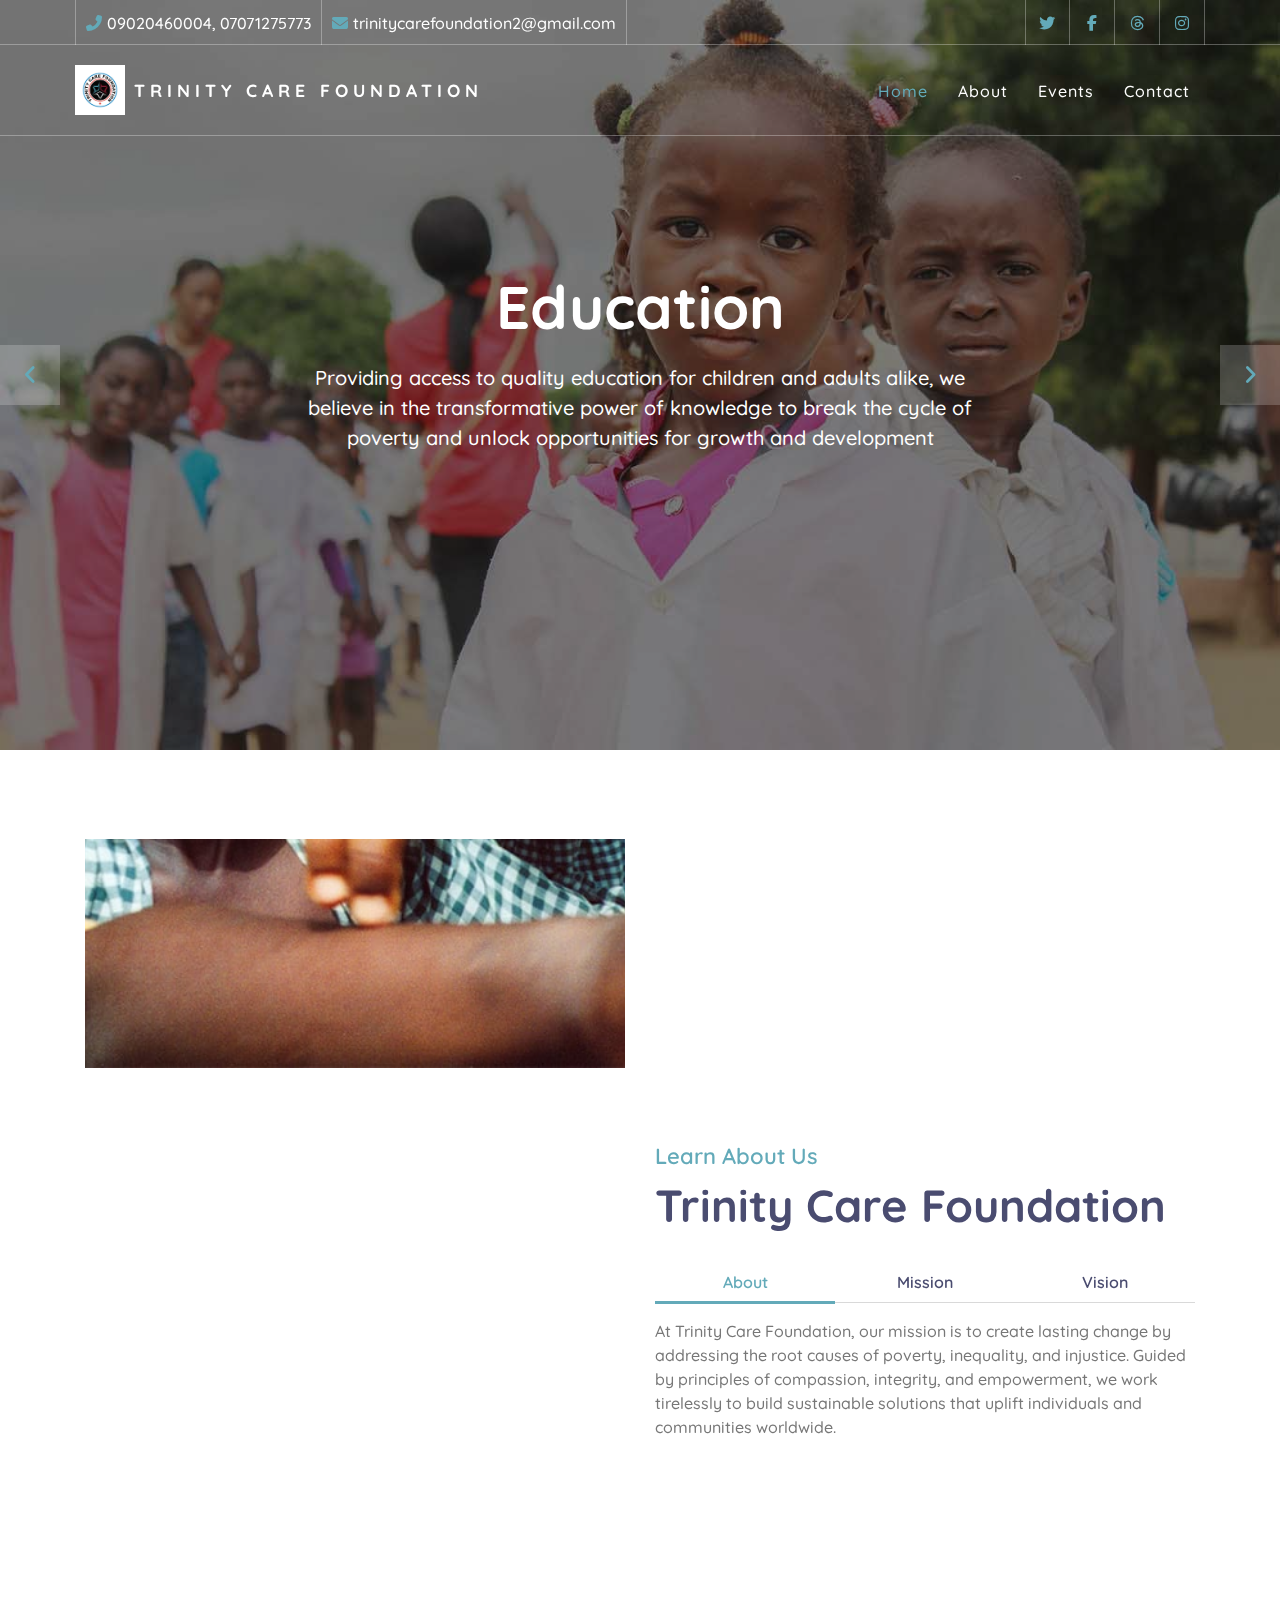
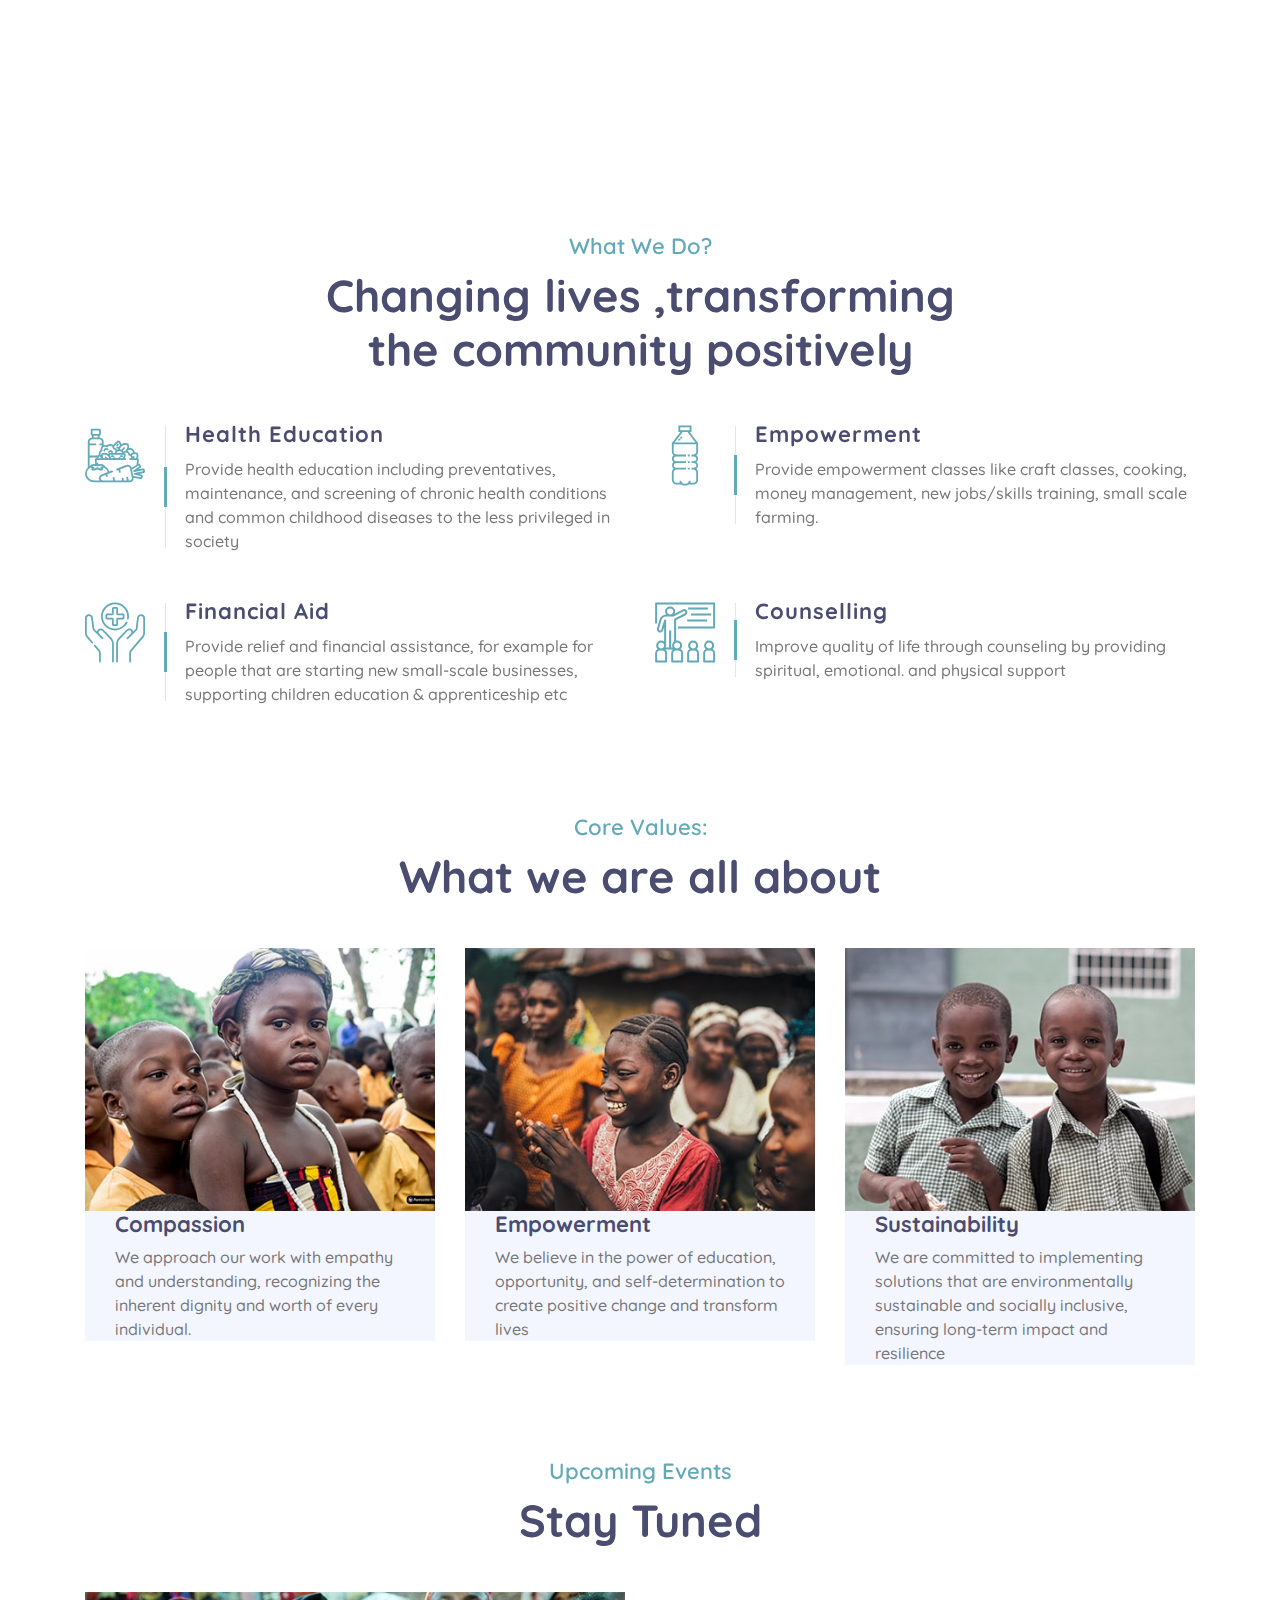
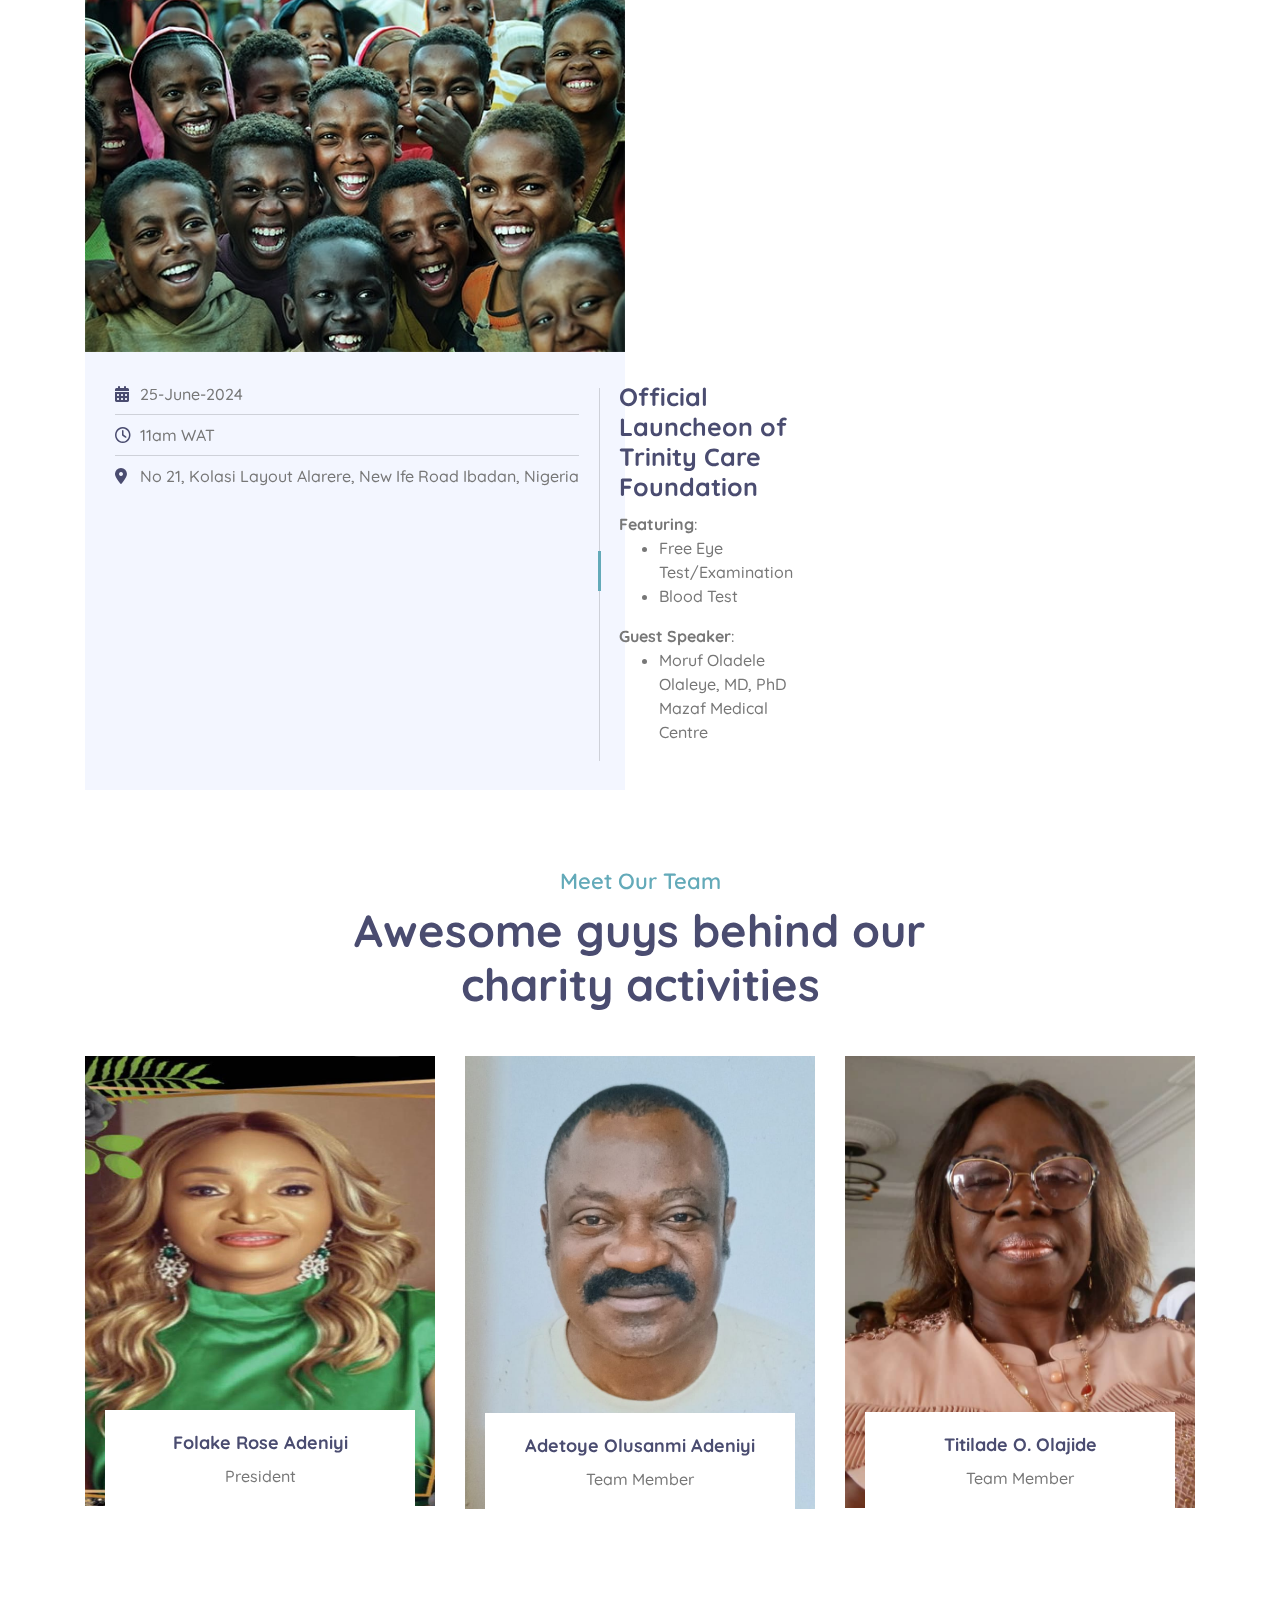
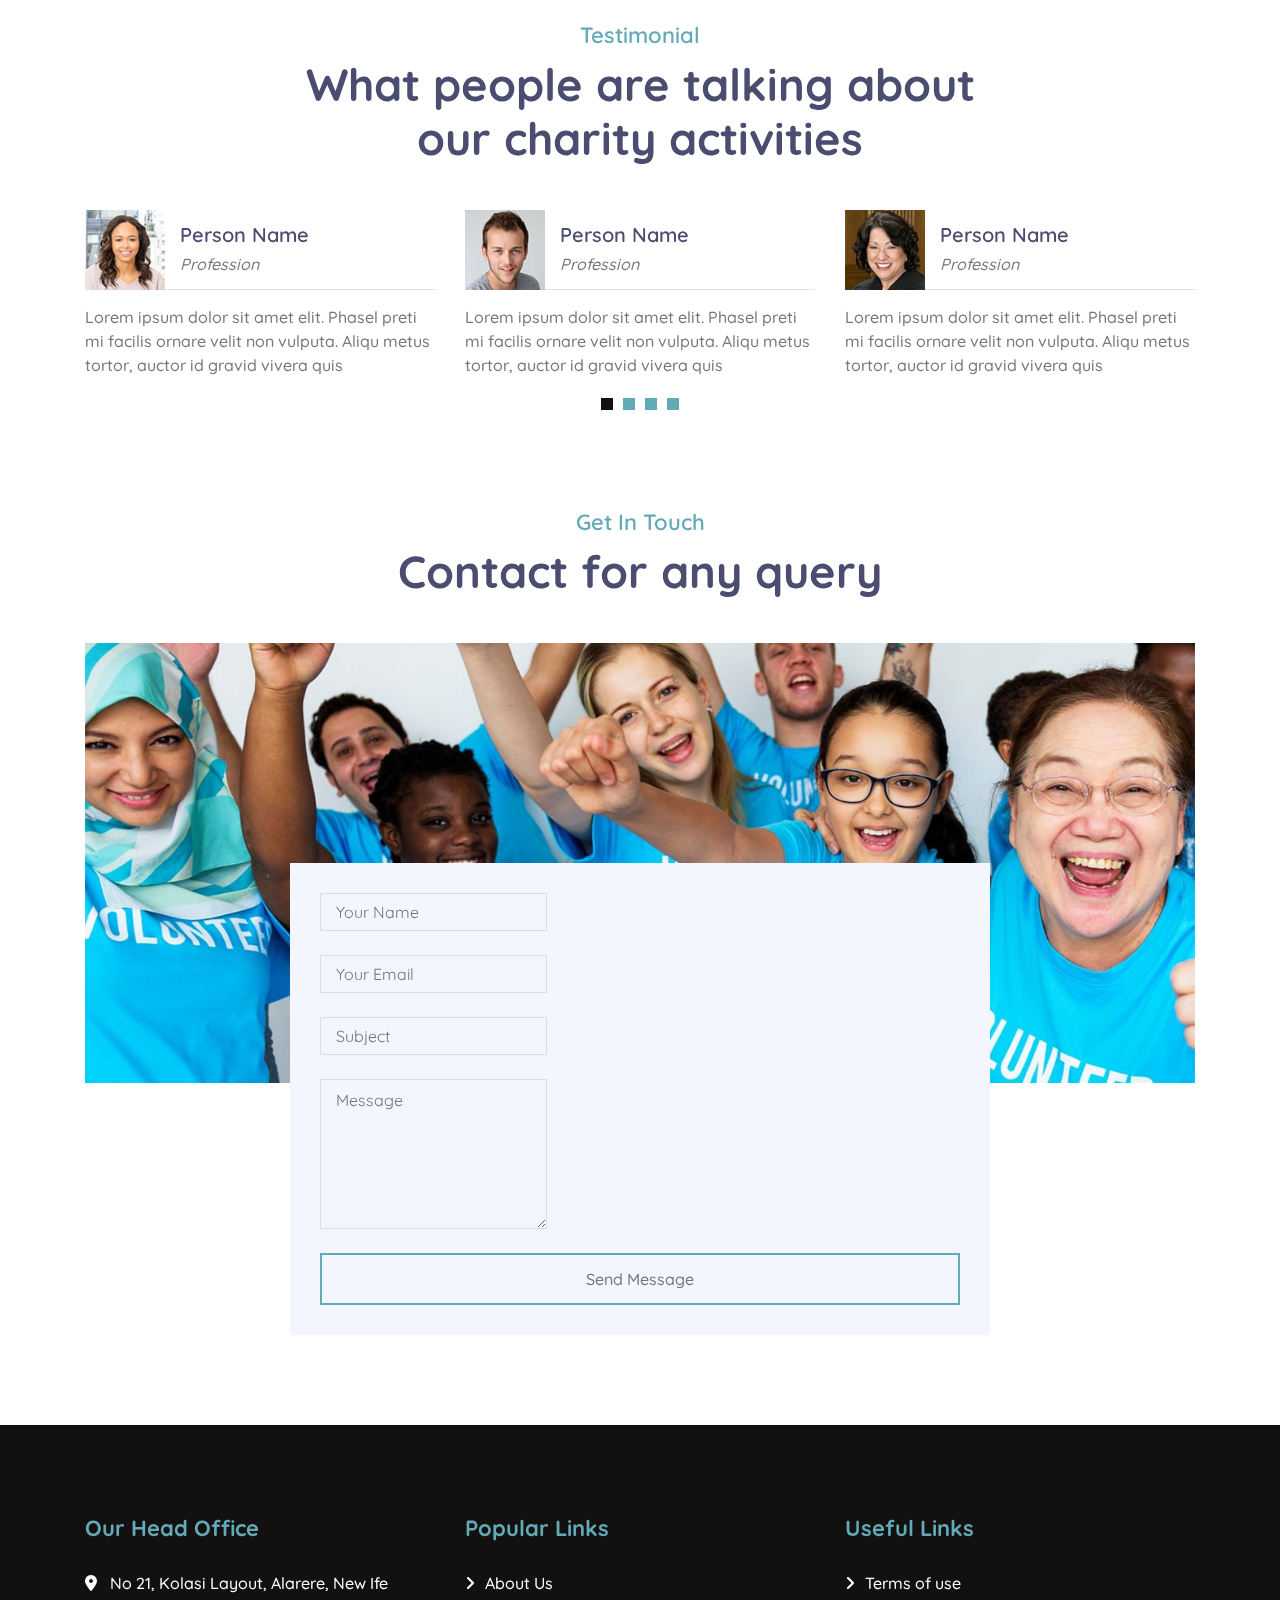
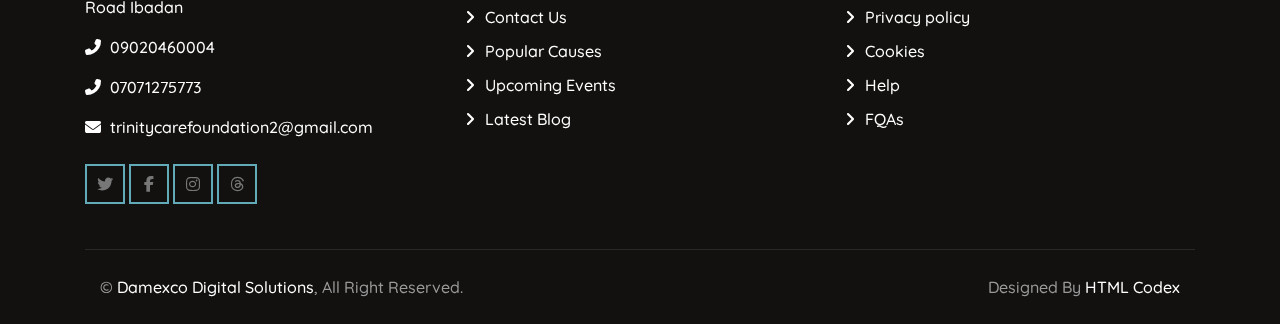
==== index.html @ b549a9ad "fixed" ====
<!DOCTYPE html>
<html lang="en">
    <head>
        <meta charset="utf-8">
        <title>Trinity Care Foundation</title>
        <meta content="width=device-width, initial-scale=1.0" name="viewport">
        <meta content="Trinity Care Foundation NGO" name="keywords">
        <meta content="Education Healthcare Nutrition" name="description">

        <!-- Favicon -->
        <link href="img/favicon.ico" rel="icon">

        <!-- Google Font -->
        <link href="https://fonts.googleapis.com/css2?family=Quicksand:wght@300;400;500;600;700&display=swap" rel="stylesheet">
        
        <!-- CSS Libraries -->
        <link href="https://stackpath.bootstrapcdn.com/bootstrap/4.4.1/css/bootstrap.min.css" rel="stylesheet">
        <link href="https://cdnjs.cloudflare.com/ajax/libs/font-awesome/6.5.2/css/all.min.css" rel="stylesheet">

        <link href="lib/flaticon/font/flaticon.css" rel="stylesheet">
        <link href="lib/animate/animate.min.css" rel="stylesheet">
        <link href="lib/owlcarousel/assets/owl.carousel.min.css" rel="stylesheet">

        <!-- Template Stylesheet -->
        <link href="css/style.css" rel="stylesheet">
    </head>

    <body>
        <!-- Top Bar Start -->
        <div class="top-bar d-none d-md-block">
            <div class="container-fluid">
                <div class="row">
                    <div class="col-md-8">
                        <div class="top-bar-left">
                            <div class="text">
                                <i class="fa fa-phone-alt"></i>
                                <p>09020460004, 07071275773</p>
                            </div>
                            <div class="text">
                                <i class="fa fa-envelope"></i>
                                <p>trinitycarefoundation2@gmail.com</p>
                            </div>
                        </div>
                    </div>
                    <div class="col-md-4">
                        <div class="top-bar-right">
                            <div class="social">
                                <a href="https://x.com/foundation88071" target="_blank"><i class="fab fa-twitter"></i></a>
                                <a href="https://web.facebook.com/profile.php?id=61560854684563" target="_blank"><i class="fab fa-facebook-f"></i></a>
                               
                                <a href="https://www.threads.net/@trinitycarefoundation2" target="_blank"><i class="fa-brands fa-threads"></i></a>
                                <a href="https://www.instagram.com/trinitycarefoundation2" target="_blank"><i class="fab fa-instagram"></i></a>

                            </div>
                        </div>
                    </div>
                </div>
            </div>
        </div>
        <!-- Top Bar End -->

        <!-- Nav Bar Start -->
        <div class="navbar navbar-expand-lg bg-dark navbar-dark">
            <div class="container-fluid">
                <img src="img/logo_tri.jpg" alt="logo" width="50">
                <a href="index.html" class="navbar-brand">Trinity Care Foundation</a>
                <button type="button" class="navbar-toggler" data-toggle="collapse" data-target="#navbarCollapse">
                    <span class="navbar-toggler-icon"></span>
                </button>

                <div class="collapse navbar-collapse justify-content-between" id="navbarCollapse">
                    <div class="navbar-nav ml-auto">
                        <a href="index.html" class="nav-item nav-link active">Home</a>
                        <a href="about.html" class="nav-item nav-link">About</a>
                        <a href="event.html" class="nav-item nav-link">Events</a>                      
                        <a href="contact.html" class="nav-item nav-link">Contact</a>
                    </div>
                </div>
            </div>
        </div>
        <!-- Nav Bar End -->


        <!-- Carousel Start -->
        <div class="carousel">
            <div class="container-fluid">
                <div class="owl-carousel">
                    <div class="carousel-item">
                        <div class="carousel-img">
                            <img src="img/carousel-1.jpg" alt="Image">
                        </div>
                        <div class="carousel-text">
                            <h1>Education</h1>
                            <p>
                                Providing access to quality education for children and adults alike, we believe in the transformative power of knowledge to break the cycle of poverty and unlock opportunities for growth and development
                            </p>
                            
                        </div>
                    </div>
                    <div class="carousel-item">
                        <div class="carousel-img">
                            <img src="img/carousel-2.jpg" alt="Image">
                        </div>
                        <div class="carousel-text">
                            <h1>Healthcare</h1>
                            <p>
                                Ensuring access to healthcare services and promoting preventive care is fundamental to our mission. From medical clinics to vaccination campaigns, we strive to improve health outcomes and enhance well-being
                            </p>
                           
                        </div>
                    </div>
                    <div class="carousel-item">
                        <div class="carousel-img">
                            <img src="img/carousel-3.jpg" alt="Image">
                        </div>
                        <div class="carousel-text">
                            <h1>Nutrition</h1>
                            <p>
                                We believe that no one should go hungry. Through food distribution programs, community gardens, and nutrition education initiatives, we work to eradicate hunger and promote food security
                            </p>
                           
                        </div>
                    </div>
                </div>
            </div>
        </div>
        <!-- Carousel End -->

        <!-- Video Modal Start-->
        <div class="modal fade" id="videoModal" tabindex="-1" role="dialog" aria-labelledby="exampleModalLabel" aria-hidden="true">
            <div class="modal-dialog" role="document">
                <div class="modal-content">
                    <div class="modal-body">
                        <button type="button" class="close" data-dismiss="modal" aria-label="Close">
                            <span aria-hidden="true">&times;</span>
                        </button>        
                        <!-- 16:9 aspect ratio -->
                        <div class="embed-responsive embed-responsive-16by9">
                            <iframe class="embed-responsive-item" src="" id="video"  allowscriptaccess="always" allow="autoplay"></iframe>
                        </div>
                    </div>
                </div>
            </div>
        </div> 
        <!-- Video Modal End -->
        

        <!-- About Start -->
        <div class="about">
            <div class="container">
                <div class="row align-items-center">
                    <div class="col-lg-6">
                        <div class="about-img" data-parallax="scroll" data-image-src="img/about.jpg"></div>
                    </div>
                    <div class="col-lg-6">
                        <div class="section-header">
                            <p>Learn About Us</p>
                            <h2>Trinity Care Foundation</h2>
                        </div>
                        <div class="about-tab">
                            <ul class="nav nav-pills nav-justified">
                                <li class="nav-item">
                                    <a class="nav-link active" data-toggle="pill" href="#tab-content-1">About</a>
                                </li>
                                <li class="nav-item">
                                    <a class="nav-link" data-toggle="pill" href="#tab-content-2">Mission</a>
                                </li>
                                <li class="nav-item">
                                    <a class="nav-link" data-toggle="pill" href="#tab-content-3">Vision</a>
                                </li>
                            </ul>

                            <div class="tab-content">
                                <div id="tab-content-1" class="container tab-pane active">
                                    At Trinity Care Foundation, our mission is to create lasting change by addressing the root causes of poverty, inequality, and injustice. Guided by principles of compassion, integrity, and empowerment, we work tirelessly to build sustainable solutions that uplift individuals and communities worldwide.
                                </div>
                                <div id="tab-content-2" class="container tab-pane fade">
                                    Our mission is to improve the quality of lives of the less privileged in our society most especially the children, single women and widow/widowers through empowerment, health education and needed support by eliminating poverty, fostering healthy and fulfilled lives.
                                </div>
                                <div id="tab-content-3" class="container tab-pane fade">
                                    We envision a world where every person has the opportunity to thrive, regardless of their circumstances. A world where basic needs are met, where human rights are upheld, and where diversity is celebrated. Through our collaborative efforts, we strive to create a more just, equitable, and compassionate society for present and future generations.
                                </div>
                            </div>
                        </div>
                    </div>
                </div>
            </div>
        </div>
        <!-- About End -->


        <!-- Service Start -->
        <div class="service">
            <div class="container">
                <div class="section-header text-center">
                    <p>What We Do?</p>
                    <h2>Changing lives ,transforming the community positively</h2>
                </div>
                <div class="row">
                    <div class="col-lg-6 col-md-6">
                        <div class="service-item">
                            <div class="service-icon">
                                <i class="flaticon-diet"></i>
                            </div>
                            <div class="service-text">
                                <h3>Health Education</h3>
                                <p>Provide health education including preventatives, maintenance, and screening of chronic health conditions and common childhood diseases to the less privileged in society</p>
                            </div>
                        </div>
                    </div>
                    <div class="col-lg-6 col-md-6">
                        <div class="service-item">
                            <div class="service-icon">
                                <i class="flaticon-water"></i>
                            </div>
                            <div class="service-text">
                                <h3>Empowerment</h3>
                                <p>Provide empowerment classes like craft classes, cooking, money management, new jobs/skills training, small scale farming.</p>
                            </div>
                        </div>
                    </div>
                    <div class="col-lg-6 col-md-6">
                        <div class="service-item">
                            <div class="service-icon">
                                <i class="flaticon-healthcare"></i>
                            </div>
                            <div class="service-text">
                                <h3>Financial Aid</h3>
                                <p>Provide relief and financial assistance, for example for people that are starting new small-scale businesses, supporting children education & apprenticeship etc</p>
                            </div>
                        </div>
                    </div>
                    <div class="col-lg-6 col-md-6">
                        <div class="service-item">
                            <div class="service-icon">
                                <i class="flaticon-education"></i>
                            </div>
                            <div class="service-text">
                                <h3>Counselling</h3>
                                <p>Improve quality of life through counseling by providing spiritual, emotional. and physical support</p>
                            </div>
                        </div>
                    </div>
                    
                </div>
            </div>
        </div>
        <!-- Service End -->
        
        
        <!-- Facts Start -->
        <!-- <div class="facts" data-parallax="scroll" data-image-src="img/facts.jpg">
            <div class="container">
                <div class="row">
                    <div class="col-lg-3 col-md-6">
                        <div class="facts-item">
                            <i class="flaticon-home"></i>
                            <div class="facts-text">
                                <h3 class="facts-plus" data-toggle="counter-up">150</h3>
                                <p>Countries</p>
                            </div>
                        </div>
                    </div>
                    <div class="col-lg-3 col-md-6">
                        <div class="facts-item">
                            <i class="flaticon-charity"></i>
                            <div class="facts-text">
                                <h3 class="facts-plus" data-toggle="counter-up">400</h3>
                                <p>Volunteers</p>
                            </div>
                        </div>
                    </div>
                    <div class="col-lg-3 col-md-6">
                        <div class="facts-item">
                            <i class="flaticon-kindness"></i>
                            <div class="facts-text">
                                <h3 class="facts-dollar" data-toggle="counter-up">10000</h3>
                                <p>Our Goal</p>
                            </div>
                        </div>
                    </div>
                    <div class="col-lg-3 col-md-6">
                        <div class="facts-item">
                            <i class="flaticon-donation"></i>
                            <div class="facts-text">
                                <h3 class="facts-dollar" data-toggle="counter-up">5000</h3>
                                <p>Raised</p>
                            </div>
                        </div>
                    </div>
                </div>
            </div>
        </div> -->
        <!-- Facts End -->
        
        
        <!-- Causes Start -->
        <div class="causes">
            <div class="container">
                <div class="section-header text-center">
                    <p>Core Values: </p>
                    <h2>What we are all about</h2>
                </div>
                <div class="owl-carousel causes-carousel">
                    <div class="causes-item">
                        <div class="causes-img">
                            <img src="img/causes-1.jpg" alt="Image">
                        </div>
                        
                        <div class="causes-text">
                            <h3>Compassion</h3>
                            <p>We approach our work with empathy and understanding, recognizing the inherent dignity and worth of every individual.</p>
                        </div>
                       
                    </div>
                    <div class="causes-item">
                        <div class="causes-img">
                            <img src="img/causes-2.jpg" alt="Image">
                        </div>
                       
                        <div class="causes-text">
                            <h3>Empowerment</h3>
                            <p> We believe in the power of education, opportunity, and self-determination to create positive change and transform lives</p>
                        </div>
                        
                    </div>
                    <div class="causes-item">
                        <div class="causes-img">
                            <img src="img/causes-3.jpg" alt="Image">
                        </div>
                        
                        <div class="causes-text">
                            <h3>Sustainability</h3>
                            <p>We are committed to implementing solutions that are environmentally sustainable and socially inclusive, ensuring long-term impact and resilience</p>
                        </div>
                       
                    </div>
                    <div class="causes-item">
                        <div class="causes-img">
                            <img src="img/causes-4.jpg" alt="Image">
                        </div>
                        
                        <div class="causes-text">
                            <h3>Collaboration</h3>
                            <p>We value collaboration and partnership, recognizing that we can achieve more together than we can alone. </p>
                        </div>
                        
                    </div>
                </div>
            </div>
        </div>
        <!-- Causes End -->
        
        
        <!-- Donate Start -->
        <!-- <div class="donate" data-parallax="scroll" data-image-src="img/donate.jpg">
            <div class="container">
                <div class="row align-items-center">
                    <div class="col-lg-7">
                        <div class="donate-content">
                            <div class="section-header">
                                <p>Donate Now</p>
                                <h2>Let's donate to needy people for better lives</h2>
                            </div>
                            <div class="donate-text">
                                <p>
                                    Lorem ipsum dolor sit amet elit. Phasellus nec pretium mi. Curabitur facilisis ornare velit non. Aliquam metus tortor, auctor id gravida, viverra quis sem. Curabitur non nisl nec nisi maximus. Aenean convallis porttitor. Aliquam interdum at lacus non blandit.
                                </p>
                            </div>
                        </div>
                    </div>
                    <div class="col-lg-5">
                        <div class="donate-form">
                            <form>
                                <div class="control-group">
                                    <input type="text" class="form-control" placeholder="Name" required="required" />
                                </div>
                                <div class="control-group">
                                    <input type="email" class="form-control" placeholder="Email" required="required" />
                                </div>
                                <div class="btn-group btn-group-toggle" data-toggle="buttons">
                                    <label class="btn btn-custom active">
                                        <input type="radio" name="options" checked> $10
                                    </label>
                                    <label class="btn btn-custom">
                                        <input type="radio" name="options"> $20
                                    </label>
                                    <label class="btn btn-custom">
                                        <input type="radio" name="options"> $30
                                    </label>
                                </div>
                                <div>
                                    <button class="btn btn-custom" type="submit">Donate Now</button>
                                </div>
                            </form>
                        </div>
                    </div>
                </div>
            </div>
        </div> -->
        <!-- Donate End -->
        
        
        <!-- Event Start -->
        <div class="event">
            <div class="container">
                <div class="section-header text-center">
                    <p>Upcoming Events</p>
                    <h2>Stay Tuned</h2>
                </div>
                <div class="row">
                    <div class="col-lg-6">
                        <div class="event-item">
                            <img src="img/event-1.jpg" alt="Image">
                            <div class="event-content">
                                <div class="event-meta">
                                    <p><i class="fa fa-calendar-alt"></i>25-June-2024</p>
                                    <p><i class="far fa-clock"></i>11am WAT</p>
                                    <p><i class="fa fa-map-marker-alt"></i>No 21, Kolasi Layout Alarere, New Ife Road Ibadan, Nigeria</p>
                                </div>
                                <div class="event-text">
                                    <h3>Official Launcheon of Trinity Care Foundation</h3>
                                    <p>
                                        <b>Featuring</b>:
                                        <ul>
                                            <li>
                                         Free Eye Test/Examination 

                                            </li>
                                            <li>Blood Test</li>
                                        </ul>

                                    </p>
                                    <p>
                                        <b>Guest Speaker</b>:
                                        <ul>
                                            <li>
                                                Moruf Oladele Olaleye, MD, PhD Mazaf Medical Centre
                                            </li>
                                          
                                        </ul>

                                    </p>
                                    
                            </div>
                        </div>
                    </div>
                    <!-- <div class="col-lg-6">
                        <div class="event-item">
                            <img src="img/event-1.jpg" alt="Image">
                            <div class="event-content">
                                <div class="event-meta">
                                    <p><i class="fa fa-calendar-alt"></i>01-Jan-45</p>
                                    <p><i class="far fa-clock"></i>8:00 - 10:00</p>
                                    <p><i class="fa fa-map-marker-alt"></i>New York</p>
                                </div>
                                <div class="event-text">
                                    <h3>Lorem ipsum dolor sit</h3>
                                    <p>
                                        Lorem ipsum dolor sit amet elit. Neca pretim miura bitur facili ornare velit non vulpte liqum metus tortor
                                    </p>
                                    <a class="btn btn-custom" href="">Join Now</a>
                                </div>
                            </div>
                        </div>
                    </div>
                    <div class="col-lg-6">
                        <div class="event-item">
                            <img src="img/event-2.jpg" alt="Image">
                            <div class="event-content">
                                <div class="event-meta">
                                    <p><i class="fa fa-calendar-alt"></i>01-Jan-45</p>
                                    <p><i class="far fa-clock"></i>8:00 - 10:00</p>
                                    <p><i class="fa fa-map-marker-alt"></i>New York</p>
                                </div>
                                <div class="event-text">
                                    <h3>Lorem ipsum dolor sit</h3>
                                    <p>
                                        Lorem ipsum dolor sit amet elit. Neca pretim miura bitur facili ornare velit non vulpte liqum metus tortor
                                    </p>
                                    <a class="btn btn-custom" href="">Join Now</a>
                                </div>
                            </div>
                        </div>
                    </div> -->
                </div>
            </div>
        </div>
        <!-- Event End -->


        <!-- Team Start -->
        <div class="team">
            <div class="container">
                <div class="section-header text-center">
                    <p>Meet Our Team</p>
                    <h2>Awesome guys behind our charity activities</h2>
                </div>
                <div class="row">
                    <div class="col-lg-4 col-md-6">
                        <div class="team-item">
                            <div class="team-img">
                                <img src="img/president2.jpg" height="465" alt="Team Image">
                            </div>
                            <div class="team-text">
                                <h2>Folake Rose Adeniyi </h2>
                                <p>President</p>
                               
                            </div>
                        </div>
                    </div>
                    <div class="col-lg-4 col-md-6">
                        <div class="team-item">
                            <div class="team-img">
                                <img src="img/another_tri.jpg" alt="Team Image">
                            </div>
                            <div class="team-text">
                                <h2>Adetoye Olusanmi Adeniyi</h2>
                                <p>Team Member</p>
                                
                            </div>
                        </div>
                    </div>
                    <div class="col-lg-4 col-md-6">
                        <div class="team-item">
                            <div class="team-img">
                                <img src="img/titilade_tri.jpg" alt="Team Image">
                            </div>
                            <div class="team-text">
                                <h2>Titilade O. Olajide</h2>
                                <p>Team Member</p>
                                
                            </div>
                        </div>
                    </div>
                   
                    </div>
                </div>
            </div>
        </div>
        <!-- Team End -->
        
        
        <!-- Volunteer Start -->
        <!-- <div class="volunteer" data-parallax="scroll" data-image-src="img/volunteer.jpg">
            <div class="container">
                <div class="row align-items-center">
                    <div class="col-lg-5">
                        <div class="volunteer-form">
                            <form>
                                <div class="control-group">
                                    <input type="text" class="form-control" placeholder="Name" required="required" />
                                </div>
                                <div class="control-group">
                                    <input type="email" class="form-control" placeholder="Email" required="required" />
                                </div>
                                <div class="control-group">
                                    <textarea class="form-control" placeholder="Why you want to become a volunteer?" required="required"></textarea>
                                </div>
                                <div>
                                    <button class="btn btn-custom" type="submit">Become a volunteer</button>
                                </div>
                            </form>
                        </div>
                    </div>
                    <div class="col-lg-7">
                        <div class="volunteer-content">
                            <div class="section-header">
                                <p>Become A Volunteer</p>
                                <h2>Let’s make a difference in the lives of others</h2>
                            </div>
                            <div class="volunteer-text">
                                <p>
                                    Lorem ipsum dolor sit amet elit. Phasellus nec pretium mi. Curabitur facilisis ornare velit non. Aliquam metus tortor, auctor id gravida, viverra quis sem. Curabitur non nisl nec nisi maximus. Aenean convallis porttitor. Aliquam interdum at lacus non blandit.
                                </p>
                            </div>
                        </div>
                    </div>
                </div>
            </div>
        </div> -->
        <!-- Volunteer End -->
        
        
        <!-- Testimonial Start -->
        <div class="testimonial">
            <div class="container">
                <div class="section-header text-center">
                    <p>Testimonial</p>
                    <h2>What people are talking about our charity activities</h2>
                </div>
                <div class="owl-carousel testimonials-carousel">
                    <div class="testimonial-item">
                        <div class="testimonial-profile">
                            <img src="img/testimonial-1.jpg" alt="Image">
                            <div class="testimonial-name">
                                <h3>Person Name</h3>
                                <p>Profession</p>
                            </div>
                        </div>
                        <div class="testimonial-text">
                            <p>
                                Lorem ipsum dolor sit amet elit. Phasel preti mi facilis ornare velit non vulputa. Aliqu metus tortor, auctor id gravid vivera quis
                            </p>
                        </div>
                    </div>
                    <div class="testimonial-item">
                        <div class="testimonial-profile">
                            <img src="img/testimonial-2.jpg" alt="Image">
                            <div class="testimonial-name">
                                <h3>Person Name</h3>
                                <p>Profession</p>
                            </div>
                        </div>
                        <div class="testimonial-text">
                            <p>
                                Lorem ipsum dolor sit amet elit. Phasel preti mi facilis ornare velit non vulputa. Aliqu metus tortor, auctor id gravid vivera quis
                            </p>
                        </div>
                    </div>
                    <div class="testimonial-item">
                        <div class="testimonial-profile">
                            <img src="img/testimonial-3.jpg" alt="Image">
                            <div class="testimonial-name">
                                <h3>Person Name</h3>
                                <p>Profession</p>
                            </div>
                        </div>
                        <div class="testimonial-text">
                            <p>
                                Lorem ipsum dolor sit amet elit. Phasel preti mi facilis ornare velit non vulputa. Aliqu metus tortor, auctor id gravid vivera quis
                            </p>
                        </div>
                    </div>
                    <div class="testimonial-item">
                        <div class="testimonial-profile">
                            <img src="img/testimonial-4.jpg" alt="Image">
                            <div class="testimonial-name">
                                <h3>Person Name</h3>
                                <p>Profession</p>
                            </div>
                        </div>
                        <div class="testimonial-text">
                            <p>
                                Lorem ipsum dolor sit amet elit. Phasel preti mi facilis ornare velit non vulputa. Aliqu metus tortor, auctor id gravid vivera quis
                            </p>
                        </div>
                    </div>
                </div>
            </div>
        </div>
        <!-- Testimonial End -->
        
        
        <!-- Contact Start -->
        <div class="contact">
            <div class="container">
                <div class="section-header text-center">
                    <p>Get In Touch</p>
                    <h2>Contact for any query</h2>
                </div>
                <div class="contact-img">
                    <img src="img/contact.jpg" alt="Image">
                </div>
                <div class="contact-form">
                        <div id="success"></div>
                        <form name="sentMessage" id="contactForm" method="POST" novalidate="novalidate" netlify>
                            <div class="control-group">
                                <label><input type="text" class="form-control" id="name" name="name" placeholder="Your Name" required="required" data-validation-required-message="Please enter your name" /></label>
                                <p class="help-block text-danger"></p>
                            </div>
                            <div class="control-group">
                                <label><input type="email" class="form-control" id="email" placeholder="Your Email" name="email" required="required" data-validation-required-message="Please enter your email" /></label>
                                <p class="help-block text-danger"></p>
                            </div>
                            <div class="control-group">
                                <label><input type="text" class="form-control" id="subject" placeholder="Subject" name="subject" required="required" data-validation-required-message="Please enter a subject" /></label>
                                <p class="help-block text-danger"></p>
                            </div>
                            <div class="control-group">
                                <label><textarea class="form-control" id="message" placeholder="Message" required="required" name="message" data-validation-required-message="Please enter your message"></textarea></label>
                                <p class="help-block text-danger"></p>
                            </div>
                            <div>
                                <button class="btn btn-custom" type="submit" id="sendMessageButton">Send Message</button>
                            </div>
                        </form>
                    </div>
            </div>
        </div>
        <!-- Contact End -->


        <!-- Blog Start -->
       
        <!-- Blog End -->


        <!-- Footer Start -->
        <div class="footer">
            <div class="container">
                <div class="row">
                    <div class="col-lg-4 col-md-6">
                        <div class="footer-contact">
                            <h2>Our Head Office</h2>
                            <p><i class="fa fa-map-marker-alt"></i>No 21, Kolasi Layout, Alarere, New Ife Road Ibadan</p>
                            <p><i class="fa fa-phone-alt"></i>09020460004</p>
                            <p><i class="fa fa-phone-alt"></i>07071275773</p>
                            <p><i class="fa fa-envelope"></i>trinitycarefoundation2@gmail.com</p>
                            <div class="footer-social">
                                <a class="btn btn-custom" href="https://x.com/foundation88071" target="_blank"><i class="fab fa-twitter"></i></a>
                                <a class="btn btn-custom" href="https://web.facebook.com/profile.php?id=61560854684563" target="_blank"><i class="fab fa-facebook-f"></i></a>
                                <a class="btn btn-custom" href="https://www.instagram.com/trinitycarefoundation2/" target="_blank"><i class="fab fa-instagram"></i></a>
                                <a class="btn btn-custom" href="https://www.threads.net/@trinitycarefoundation2" target="_blank"><i class="fa-brands fa-threads"></i></a>
                            </div>
                        </div>
                    </div>
                    <div class="col-lg-4 col-md-6">
                        <div class="footer-link">
                            <h2>Popular Links</h2>
                            <a href="">About Us</a>
                            <a href="">Contact Us</a>
                            <a href="">Popular Causes</a>
                            <a href="">Upcoming Events</a>
                            <a href="">Latest Blog</a>
                        </div>
                    </div>
                    <div class="col-lg-4 col-md-6">
                        <div class="footer-link">
                            <h2>Useful Links</h2>
                            <a href="">Terms of use</a>
                            <a href="">Privacy policy</a>
                            <a href="">Cookies</a>
                            <a href="">Help</a>
                            <a href="">FQAs</a>
                        </div>
                    </div>
                    
                </div>
            </div>
            <div class="container copyright">
                <div class="row">
                    <div class="col-md-6">
                        <p>&copy; <a href="#">Damexco Digital Solutions</a>, All Right Reserved.</p>
                    </div>
                    <div class="col-md-6">
                        <p>Designed By <a href="https://htmlcodex.com">HTML Codex</a></p>
                    </div>
                </div>
            </div>
        </div>
        <!-- Footer End -->
        
        <!-- Back to top button -->
        <a href="#" class="back-to-top"><i class="fa fa-chevron-up"></i></a>
        
        <!-- Pre Loader -->
        <div id="loader" class="show">
            <div class="loader"></div>
        </div>

        <!-- JavaScript Libraries -->
        <script src="https://code.jquery.com/jquery-3.4.1.min.js"></script>
        <script src="https://stackpath.bootstrapcdn.com/bootstrap/4.4.1/js/bootstrap.bundle.min.js"></script>
        <script src="lib/easing/easing.min.js"></script>
        <script src="lib/owlcarousel/owl.carousel.min.js"></script>
        <script src="lib/waypoints/waypoints.min.js"></script>
        <script src="lib/counterup/counterup.min.js"></script>
        <script src="lib/parallax/parallax.min.js"></script>
        
        <!-- Contact Javascript File -->
        <script src="mail/jqBootstrapValidation.min.js"></script>
        <!-- <script src="mail/contact.js"></script> -->

        <!-- Template Javascript -->
        <script src="js/main.js"></script>
    </body>
</html>
---- lib/flaticon/font/flaticon.css ----
/*
  	Flaticon icon font: Flaticon
  	Creation date: 30/09/2020 10:47
  	*/

@font-face {
  font-family: "Flaticon";
  src: url("./Flaticon.eot");
  src: url("./Flaticon.eot?#iefix") format("embedded-opentype"),
       url("./Flaticon.woff2") format("woff2"),
       url("./Flaticon.woff") format("woff"),
       url("./Flaticon.ttf") format("truetype"),
       url("./Flaticon.svg#Flaticon") format("svg");
  font-weight: normal;
  font-style: normal;
}

@media screen and (-webkit-min-device-pixel-ratio:0) {
  @font-face {
    font-family: "Flaticon";
    src: url("./Flaticon.svg#Flaticon") format("svg");
  }
}

[class^="flaticon-"]:before, [class*=" flaticon-"]:before,
[class^="flaticon-"]:after, [class*=" flaticon-"]:after {   
  font-family: Flaticon;
        font-size: 20px;
font-style: normal;
margin-left: 20px;
}

.flaticon-water:before { content: "\f100"; }
.flaticon-healthcare:before { content: "\f101"; }
.flaticon-diet:before { content: "\f102"; }
.flaticon-education:before { content: "\f103"; }
.flaticon-home:before { content: "\f104"; }
.flaticon-charity:before { content: "\f105"; }
.flaticon-social-care:before { content: "\f106"; }
.flaticon-kindness:before { content: "\f107"; }
.flaticon-donation:before { content: "\f108"; }
.flaticon-woman:before { content: "\f109"; }
---- css/style.css ----
/*******************************/
/********* General CSS *********/
/*******************************/
body {
    color: #777777;
    font-weight: 500;
    background: #ffffff;
    font-family: 'Quicksand', sans-serif;
}

h1,
h2, 
h3, 
h4,
h5, 
h6 {
    color: #4a4c70;
}

a {
    color: #4a4c70;
    transition: .3s;
}

a:hover,
a:active,
a:focus {
    color: #63aab9;
    outline: none;
    text-decoration: none;
}

.btn.btn-custom {
    padding: 12px 20px;
    text-align: center; 
   font-size: 16px;
    font-weight: 500;
    color: #777777;
    border-radius: 0;
    border: 2px solid #63aab9;
    box-shadow: inset 0 0 0 0 #63aab9;
    transition: ease-out 0.3s;
    -webkit-transition: ease-out 0.3s;
    -moz-transition: ease-out 0.3s;
}

.btn.btn-custom:hover {
    color: #121110;
    box-shadow: inset 0 0 0 30px #63aab9;
}

.btn:focus,
.form-control:focus {
    box-shadow: none;
}

.container-fluid {
    max-width: 1366px;
}

[class^="flaticon-"]:before, [class*=" flaticon-"]:before,
[class^="flaticon-"]:after, [class*=" flaticon-"]:after {   
    font-size: inherit;
    margin-left: 0;
}


/**********************************/
/****** Loader & Back to Top ******/
/**********************************/
#loader {
    position: fixed;
    top: 0;
    right: 0;
    bottom: 0;
    left: 0;
    display: flex;
    align-items: center;
    justify-content: center;
    background: #ffffff;
    opacity: 0;
    visibility: hidden;
    -webkit-transition: opacity .3s ease-out, visibility 0s linear .3s;
    -o-transition: opacity .3s ease-out, visibility 0s linear .3s;
    transition: opacity .3s ease-out, visibility 0s linear .3s;
    z-index: 999;
}

#loader.show {
    -webkit-transition: opacity .6s ease-out, visibility 0s linear 0s;
    -o-transition: opacity .6s ease-out, visibility 0s linear 0s;
    transition: opacity .6s ease-out, visibility 0s linear 0s;
    visibility: visible;
    opacity: 1;
}

#loader .loader {
    position: relative;
    width: 45px;
    height: 45px;
    border: 5px solid #dddddd;
    border-top: 5px solid #63aab9;
    border-radius: 50%;
    -webkit-animation: spin 2s linear infinite;
    animation: spin 2s linear infinite;
}

@-webkit-keyframes spin {
    0% { -webkit-transform: rotate(0deg); }
    100% { -webkit-transform: rotate(360deg); }
}

@keyframes spin {
    0% { transform: rotate(0deg); }
    100% { transform: rotate(360deg); }
}

.back-to-top {
    position: fixed;
    display: none;
    background: #63aab9;
    width: 44px;
    height: 44px;
    text-align: center;
    line-height: 1;
    font-size: 22px;
    right: 15px;
    bottom: 15px;
    transition: background 0.5s;
    z-index: 9;
}

.back-to-top i {
    color: #4a4c70;
    padding-top: 10px;
}

.back-to-top:hover {
    background: #4a4c70;
}

.back-to-top:hover i {
    color: #63aab9;
}


/**********************************/
/********** Top Bar CSS ***********/
/**********************************/
.top-bar {
    position: absolute;
    height: 45px;
    width: 100%;
    top: 0;
    left: 0;
    z-index: 3;
    border-bottom: 1px solid rgba(255, 255, 255, .3);
}

.top-bar .top-bar-left {
    display: flex;
    align-items: center;
    justify-content: flex-start;
}

.top-bar .top-bar-right {
    display: flex;
    align-items: center;
    justify-content: flex-end;
}

.top-bar .text {
    display: flex;
    align-items: center;
    justify-content: center;
    flex-direction: row;
    height: 45px;
    padding: 0 10px;
    text-align: center;
    border-left: 1px solid rgba(255, 255, 255, .3);
}

.top-bar .text:last-child {
    border-right: 1px solid rgba(255, 255, 255, .3);
}

.top-bar .text i {
    font-size: 16px;
    color: #63aab9;
    margin-right: 5px;
}

.top-bar .text p {
    color: #ffffff;
    font-size: 16px;
    font-weight: 500;
    margin: 0;
}

.top-bar .social {
    display: flex;
    height: 45px;
    font-size: 0;
    justify-content: flex-end;
}

.top-bar .social a {
    display: flex;
    align-items: center;
    justify-content: center;
    width: 45px;
    height: 100%;
    font-size: 16px;
    color: #63aab9;
    border-right: 1px solid rgba(255, 255, 255, .3);
}

.top-bar .social a:first-child {
    border-left: 1px solid rgba(255, 255, 255, .3);
}

.top-bar .social a:hover {
    color: #ffffff;
    background: #63aab9;
}

@media (min-width: 992px) {
    .top-bar {
        padding: 0 60px;
    }
}


/**********************************/
/*********** Nav Bar CSS **********/
/**********************************/
.navbar {
    position: relative;
    transition: .5s;
    z-index: 999;
}

.navbar.nav-sticky {
    position: fixed;
    top: 0;
    width: 100%;
    box-shadow: 0 2px 5px rgba(0, 0, 0, .3);
    transition: .5s;
}

.navbar .navbar-brand {
    margin: 0 .5em;
    color: #ffffff;
    font-size: 1.1em;
    line-height: 0px;
    font-weight: 700;
    letter-spacing: 5px;
    text-transform: uppercase;
}

.navbar .navbar-brand img {
    max-width: 100%;
    max-height: 40px;
}

.navbar-dark .navbar-nav .nav-link,
.navbar-dark .navbar-nav .nav-link:focus,
.navbar-dark .navbar-nav .nav-link:hover,
.navbar-dark .navbar-nav .nav-link.active {
    padding: 10px 15px 8px 15px;
    color: #ffffff;
}

.navbar-dark .navbar-nav .nav-link:hover,
.navbar-dark .navbar-nav .nav-link.active {
    color: #63aab9;
    transition: none;
}

.navbar .dropdown-menu {
    margin-top: 0;
    border: 0;
    border-radius: 0;
    background: #f8f9fa;
}

@media (min-width: 992px) {
    .navbar {
        position: absolute;
        width: 100%;
        top: 45px;
        padding: 20px 60px;
        background: transparent !important;
        border-bottom: 1px solid rgba(255, 255, 255, .3);
        z-index: 9;
    }
    
    .navbar.nav-sticky {
        padding: 10px 60px;
        background: #121110 !important;
        border-bottom: none;
    }
    
    .page .navbar {
        background: #121110 !important;
    }
    
    .navbar a.nav-link {
        padding: 8px 15px;
        font-size: 16px;
        letter-spacing: 1px;
    }
}

@media (max-width: 991.98px) {   
    .navbar {
        padding: 15px;
        background: #121110 !important;
    }
    
    .navbar a.nav-link {
        padding: 5px;
    }
    
    .navbar .dropdown-menu {
        box-shadow: none;
    }
}


/*******************************/
/********** Hero CSS ***********/
/*******************************/
.carousel {
    position: relative;
    width: 100%;
    min-height: 300px;
    background: #ffffff;
    margin-bottom: 45px;
}

.carousel .container-fluid {
    padding: 0;
}

.carousel .carousel-item {
    position: relative;
    width: 100%;
    min-height: 300px;
    display: flex;
    align-items: center;
    justify-content: center;
    flex-direction: column;
}

.carousel .carousel-img {
    position: relative;
    width: 100%;
    height: 100%;
    min-height: 300px;
    text-align: right;
    overflow: hidden;
}

.carousel .carousel-img::after {
    position: absolute;
    content: "";
    top: 0;
    right: 0;
    bottom: 0;
    left: 0;
    background: rgba(0, 0, 0, .5);
    z-index: 1;
}

.carousel .carousel-img img {
    width: 100%;
    height: 100%;
    object-fit: cover;
}

.carousel .carousel-text {
    position: absolute;
    max-width: 700px;
    display: flex;
    align-items: center;
    justify-content: center;
    flex-direction: column;
    z-index: 2;
}

.carousel .carousel-text h1 {
    text-align: center;
    color: #ffffff;
    font-size: 60px;
    font-weight: 700;
    margin-bottom: 20px;
}

.carousel .carousel-text p {
    color: #ffffff;
    text-align: center;
    font-size: 20px;
    margin-bottom: 25px;
}

.carousel .carousel-btn .btn.btn-custom {
    color: #ffffff;
}

.carousel .carousel-btn .btn.btn-custom:hover {
    color: #121110;
}

.carousel .carousel-btn .btn:first-child {
    margin-right: 15px;
}

.carousel .owl-nav {
    position: absolute;
    width: 100%;
    height: 60px;
    top: calc(50% - 30px);
    left: 0;
    display: flex;
    justify-content: space-between;
    z-index: 9;
}

.carousel .owl-nav .owl-prev,
.carousel .owl-nav .owl-next {
    width: 60px;
    height: 60px;
    display: flex;
    align-items: center;
    justify-content: center;
    color: #63aab9;
    background: rgba(256, 256, 256, .2);
    font-size: 22px;
    transition: .3s;
}

.carousel .owl-nav .owl-prev:hover,
.carousel .owl-nav .owl-next:hover {
    color: #ffffff;
    background: #63aab9;
}

.carousel .owl-nav .owl-prev {
    margin-right: 2px;
}

.carousel .animated {
    -webkit-animation-duration: 1s;
    animation-duration: 1s;
}

#videoModal .modal-dialog {
    position: relative;
    max-width: 800px;
    margin: 60px auto 0 auto;
}

#videoModal .modal-body {
    position: relative;
    padding: 0px;
}

#videoModal .close {
    position: absolute;
    width: 30px;
    height: 30px;
    right: 0px;
    top: -30px;
    z-index: 999;
    font-size: 30px;
    font-weight: normal;
    color: #ffffff;
    background: #000000;
    opacity: 1;
}

@media (max-width: 991.98px) {
    .carousel .carousel-text h1 {
        font-size: 35px;
    }
    
    .carousel .carousel-text p {
        font-size: 16px;
    }
    
    .carousel .carousel-text .btn {
        padding: 12px 30px;
        font-size: 15px;
        letter-spacing: 0;
    }
}

@media (max-width: 767.98px) {
    .carousel .carousel-text h1 {
        font-size: 30px;
    }
    
    .carousel .carousel-text .btn {
        padding: 10px 25px;
        font-size: 15px;
        letter-spacing: 0;
    }
}

@media (max-width: 575.98px) {
    .carousel .carousel-text h1 {
        font-size: 25px;
    }
    
    .carousel .carousel-text .btn {
        padding: 8px 20px;
        font-size: 14px;
        letter-spacing: 0;
    }
}


/*******************************/
/******* Page Header CSS *******/
/*******************************/
.page-header {
    position: relative;
    margin-bottom: 45px;
    padding: 210px 0 90px 0;
    text-align: center;
    background: linear-gradient(rgba(0, 0, 0, .5), rgba(0, 0, 0, .5)), url(../img/page-header.jpg);
    background-attachment: fixed;
    background-position: center;
    background-repeat: no-repeat;
    background-size: cover;
}

.page-header h2 {
    position: relative;
    color: #63aab9;
    font-size: 60px;
    font-weight: 700;
    margin-bottom: 20px;
    padding-bottom: 5px;
}

.page-header h2::after {
    position: absolute;
    content: "";
    width: 100px;
    height: 2px;
    left: calc(50% - 50px);
    bottom: 0;
    background: #63aab9;
}

.page-header a {
    position: relative;
    padding: 0 12px;
    font-size: 22px;
    color: #ffffff;
}

.page-header a:hover {
    color: #63aab9;
}

.page-header a::after {
    position: absolute;
    content: "/";
    width: 8px;
    height: 8px;
    top: -2px;
    right: -7px;
    text-align: center;
    color: #ffffff;
}

.page-header a:last-child::after {
    display: none;
}

@media (max-width: 991.98px) {
    .page-header {
        padding: 60px 0;
    }
    
    .page-header h2 {
        font-size: 45px;
    }
    
    .page-header a {
        font-size: 20px;
    }
}

@media (max-width: 767.98px) {
    .page-header {
        padding: 45px 0;
    }
    
    .page-header h2 {
        font-size: 35px;
    }
    
    .page-header a {
        font-size: 18px;
    }
}


/*******************************/
/******* Section Header ********/
/*******************************/
.section-header {
    position: relative;
    width: 100%;
    max-width: 700px;
    margin: 0 auto 45px auto;
}

.section-header p {
    margin-bottom: 5px;
    position: relative;
    font-size: 22px;
    font-weight: 600;
    text-transform: capitalize;
    color: #63aab9;
}

.section-header h2 {
    margin: 0;
    font-size: 45px;
    font-weight: 700;
}

@media (max-width: 991.98px) {
    .section-header h2 {
        font-size: 45px;
    }
}

@media (max-width: 767.98px) {
    .section-header h2 {
        font-size: 40px;
    }
}

@media (max-width: 575.98px) {
    .section-header h2 {
        font-size: 35px;
    }
}


/*******************************/
/********** About CSS **********/
/*******************************/
.about {
    position: relative;
    width: 100%;
    padding: 45px 0;
}

.about .section-header {
    margin-bottom: 30px;
    margin-left: 0;
}

.about .about-img {
    width: 100%;
    height: 100vh;
}

.about .about-tab {
    width: 100%;
}

.about .about-tab .nav.nav-pills .nav-link {
    padding: 8px;
    font-weight: 600;
    background: none;
    border-radius: 0;
    border-bottom: 1px solid rgba(0, 0, 0, .15);
    transition: none;
}

.about .about-tab .nav.nav-pills .nav-link:hover,
.about .about-tab .nav.nav-pills .nav-link.active {
    color: #63aab9;
    padding-bottom: 7px;
    border-bottom: 3px solid #63aab9;
}

.about .about-tab .tab-content {
    padding: 15px 0 0 0;
    background: transparent;
}

.about .about-tab .tab-content .container {
    padding: 0;
}

@media (max-width: 991.98px) {
    .about .section-header {
        margin-top: 30px;
    }
}


/*******************************/
/********* Service CSS *********/
/*******************************/
.service {
    position: relative;
    width: 100%;
    padding: 45px 0 15px 0;
}

.service .service-item {
    position: relative;
    width: 100%;
    display: flex;
    justify-content: space-between;
    margin-bottom: 45px;
    transition: .3s;
}

.service .service-icon {
    position: relative;
    width: 60px;
}

.service .service-icon i {
    position: relative;
    display: block;
    color: #63aab9;
    font-size: 60px;
    line-height: 60px;
    margin-top: 5px;
}

.service .service-text {
    position: relative;
    margin-left: 20px;
    padding-left: 20px;
}

.service .service-text::before {
    position: absolute;
    content: "";
    width: 1px;
    height: calc(100% - 10px);
    top: 5px;
    left: 0;
    background: rgba(0, 0, 0, .1);
}

.service .service-text::after {
    position: absolute;
    content: "";
    width: 3px;
    height: 40px;
    top: calc(50% - 20px);
    left: -1px;
    background: #63aab9;
}

.service .service-text h3 {
    margin-bottom: 10px;
    font-size: 22px;
    font-weight: 700;
    letter-spacing: 1px;
}

.service .service-text p {
    margin: 0;
}


/*******************************/
/********* Donate CSS **********/
/*******************************/
.donate {
    position: relative;
    width: 100%;
    margin: 45px 0;
    background: rgba(0, 0, 0, .5);
}

.donate .donate-content {
    padding: 45px 0 15px 0;
}

.container .donate {
    margin: 90px 0;
}

.container .donate .donate-content {
    padding: 45px 30px 15px 30px;
}

.donate .donate-content .section-header {
    margin-bottom: 30px;
}

.donate .donate-content .section-header h2 {
    color: #ffffff;
}

.donate .donate-text p {
    color: #ffffff;
    font-size: 18px;
}

.donate .donate-form {
    padding: 90px 30px;
    background: #63aab9;
}

.donate .donate-form .control-group {
    margin-bottom: 15px;
}

.donate .donate-form .form-control {
    height: 60px;
    color: #ffffff;
    padding: 0 15px;
    border-radius: 0;
    border: 1px solid #ffffff;
    background: transparent;
}

.donate .donate-form .form-control::placeholder {
    color: #ffffff;
    opacity: 1;
}

.donate .donate-form .form-control:-ms-input-placeholder,
.donate .donate-form .form-control::-ms-input-placeholder {
    color: #ffffff;
}

.donate .donate-form .btn-group {
    display: flex;
    justify-content: space-between;
    margin-bottom: 15px;
}

.donate .donate-form .btn.btn-custom {
    padding: 15px 0;
    width: 100%;
    height: 60px;
    color: #ffffff;
    border: 1px solid #ffffff;
    box-shadow: inset 0 0 0 0 #ffffff;
}

.donate .donate-form .btn.btn-custom:hover,
.donate .donate-form .btn.btn-custom.active {
    color: #63aab9;
    border: 1px solid #ffffff;
    box-shadow: inset 0 0 0 30px #ffffff;
}



/*******************************/
/********** Causes CSS *********/
/*******************************/
.causes {
    position: relative;
    width: 100%;
    padding: 45px 0;
}

.causes .causes-carousel {
    width: calc(100% + 30px);
    margin-left: -15px;
    margin-right: -15px;
}

.causes .causes-item {
    margin: 0 15px;
    overflow: hidden;
    background: #f3f6ff;
}

.causes .causes-img {
    overflow: hidden;
}

.causes .causes-img img {
    width: 100%;
    transition: .3s;
}

.causes .causes-item:hover img {
    transform: scale(1.1);
}


.causes .causes-progress {
    width: 100%;
    margin-top: 32px;
    padding: 30px 30px 20px 30px;
}

.causes .progress {
    height: 10px;
    border-radius: 0;
    background: #dddddd;
    overflow: visible;
}

.causes .progress .progress-bar {
    position: relative;
    width: 0px;
    background: #63aab9;
    overflow: visible;
    transition: 2s;
}

.causes .progress-bar span {
    position: absolute;
    top: -32px;
    right: 0;
    height: 23px;
    display: inline-block;
    padding: 2px 6px;
    background: #63aab9;
    color: #121110;
}

.causes .progress-bar span::after {
    position: absolute;
    content: "";
    width: 0;
    height: 0;
    top: 23px;
    left: calc(50% - 6px);
    border: 6px solid;
    border-color: #63aab9 transparent transparent transparent;
}

.causes .progress-text {
    margin-top: 5px;
    display: flex;
    justify-content: space-between;
}

.causes .progress-text p {
    margin: 0;
}

.causes .causes-text {
    padding: 0 30px;
}

.causes .causes-text h3 {
    font-size: 22px;
    font-weight: 700;
}

.causes .causes-text p {
    margin: 0;
}

.causes .causes-btn {
    margin-top: 25px;
    display: flex;
    justify-content: space-between;
}

.causes .causes-btn .btn {
    padding: 10px 0;
    width: 50%;
}

.causes .causes-btn .btn:last-child {
    color: #121110;
    background: #63aab9;
}

.causes .causes-btn .btn:last-child:hover {
    color: #ffffff;
}



/*******************************/
/********** Facts CSS **********/
/*******************************/
.facts {
    position: relative;
    width: 100%;
    min-height: 400px;
    margin: 45px 0;
    display: flex;
    align-items: center;
    background: rgba(0, 0, 0, .5);
}

.facts .facts-item {
    display: flex;
    flex-direction: row;
    margin: 25px 0;
}

.facts .facts-item i {
    margin-top: 10px;
    font-size: 60px;
    line-height: 60px;
    color: #63aab9;
}

.facts .facts-text {
    padding-left: 20px;
}

.facts .facts-text h3 {
    position: relative;
    display: inline-block;
    color: #ffffff;
    font-size: 45px;
    font-weight: 700;
}

.facts .facts-text h3::after {
    position: absolute;
    top: 0px;
    color: #ffffff;
    font-size: 25px;
    font-family: "Font Awesome 5 Free";
    font-weight: 900;
}

.facts .facts-text h3.facts-plus::after {
    content: "\f067";
    right: -25px;
}

.facts .facts-text h3.facts-dollar::after {
    content: "\f155";
    right: -18px;
}

.facts .facts-text p {
    color: #ffffff;
    font-size: 22px;
    font-weight: 600;
    margin: 0;
}


/*******************************/
/*********** Team CSS **********/
/*******************************/
.team {
    position: relative;
    width: 100%;
    padding: 45px 0 15px 0;
}

.team .team-item {
    position: relative;
    margin-bottom: 35px;
}

.team .team-img {
    position: relative;
    overflow: hidden;
}

.team .team-img img {
    width: 100%;
    transform: scale(1.1);
    margin-bottom: -15px;
    transition: .3s;
}

.team .team-item:hover img {
    margin: -15px 0 0 0;
}

.team .team-text {
    position: absolute;
    width: calc(100% - 40px);
    height: 96px;
    bottom: 0;
    left: 20px;
    padding: 22px 0;
    text-align: center;
    background: #ffffff;
    transition: .3s;
    overflow: hidden;
}

.team .team-text h2 {
    font-size: 18px;
    font-weight: 700;
    margin-bottom: 10px;
}

.team .team-text p {
    margin-bottom: 20px;
}

.team .team-social {
    position: relative;
    font-size: 0;
}

.team .team-social a {
    display: inline-block;
    width: 35px;
    height: 35px;
    margin: 0 3px;
    padding: 5px 0;
    text-align: center;
    font-size: 14px;
    color: #4a4c70;
    border: 2px solid #63aab9;
    transition: .3s;
}

.team .team-social a:hover {
    color: #121110;
    background: #63aab9;
}

.team .team-item:hover .team-text {
    height: 160px;
}


/*******************************/
/******* Testimonial CSS *******/
/*******************************/
.testimonial {
    position: relative;
    width: 100%;
    padding: 45px 0;
}

.testimonial .testimonials-carousel {
    position: relative;
    width: calc(100% + 30px);
    margin: 0 -15px;
}

.testimonial .testimonial-item {
    position: relative;
    width: 100%;
    padding: 0 15px;
    display: flex;
    flex-direction: column;
    overflow: hidden;
}

.testimonial .testimonial-profile {
    display: flex;
    align-items: center;
    margin-bottom: 15px;
    border-bottom: 1px solid rgba(0, 0, 0, .1);
}

.testimonial .testimonial-profile img {
    width: 80px;
    margin-bottom: -1px;
}

.testimonial .testimonial-name {
    padding-left: 15px;
    width: calc(100% - 95px);
}

.testimonial .testimonial-name h3 {
    font-size: 20px;
    font-weight: 600;
    margin-bottom: 5px;
}

.testimonial .testimonial-name p {
    margin: 0;
    font-style: italic;
}

.testimonial .testimonial-text p {
    margin: 0;
}

.testimonial .owl-dots {
    margin-top: 15px;
    text-align: center;
}

.testimonial .owl-dot {
    display: inline-block;
    margin: 0 5px;
    width: 12px;
    height: 12px;
    border-radius: 0;
    background: #63aab9;
}

.testimonial .owl-dot.active {
    background: #121110;
}


/*******************************/
/******** Volunteer CSS ********/
/*******************************/
.volunteer {
    position: relative;
    width: 100%;
    margin: 45px 0;
    background: rgba(0, 0, 0, .5);
}

.volunteer .volunteer-content {
    padding: 30px 0 45px 0;
}

.container .volunteer {
    margin: 90px 0;
}

.container .volunteer .volunteer-content {
    padding: 45px 30px 15px 30px;
}

.volunteer .volunteer-content .section-header {
    margin-bottom: 30px;
}

.volunteer .volunteer-content .section-header h2 {
    color: #ffffff;
}

.volunteer .volunteer-text p {
    color: #ffffff;
    font-size: 18px;
}

.volunteer .volunteer-form {
    padding: 90px 30px;
    background: #63aab9;
}

.volunteer .volunteer-form .control-group {
    margin-bottom: 15px;
}

.volunteer .volunteer-form .form-control {
    height: 60px;
    color: #ffffff;
    padding: 0 15px;
    border-radius: 0;
    border: 1px solid #ffffff;
    background: transparent;
}

.volunteer .volunteer-form textarea.form-control {
    height: 120px;
    padding: 15px;
}

.volunteer .volunteer-form .form-control::placeholder {
    color: #ffffff;
    opacity: 1;
}

.volunteer .volunteer-form .form-control:-ms-input-placeholder,
.volunteer .volunteer-form .form-control::-ms-input-placeholder {
    color: #ffffff;
}

.volunteer .volunteer-form .btn.btn-custom {
    padding: 15px 0;
    width: 100%;
    height: 60px;
    color: #ffffff;
    border: 1px solid #ffffff;
    box-shadow: inset 0 0 0 0 #ffffff;
}

.volunteer .volunteer-form .btn.btn-custom:hover {
    color: #63aab9;
    border: 1px solid #ffffff;
    box-shadow: inset 0 0 0 30px #ffffff;
}


/*******************************/
/********** Event CSS **********/
/*******************************/
.event {
    position: relative;
    width: 100%;
    padding: 45px 0 15px 0;
}

.event .event-item {
    margin-bottom: 30px;
    background: #f3f6ff;
}

.event .event-item img {
    width: 100%;
}

.event .event-content {
    padding: 30px;
    display: flex;
}

.event .event-meta {
    margin-bottom: 15px;
    display: flex;
    flex-direction: column;
}

.event .event-meta p {
    position: relative;
    margin-bottom: 8px;
    padding-bottom: 8px;
    white-space: nowrap;
    border-bottom: 1px solid rgba(0, 0, 0, .15);
}

.event .event-meta p:last-child {
    border-bottom: none;
}

.event .event-meta i {
    color: #4a4c70;
    width: 25px;
}

.event .event-text {
    position: relative;
    margin-left: 20px;
    padding-left: 20px;
}

.event .event-text::before {
    position: absolute;
    content: "";
    width: 1px;
    height: calc(100% - 5px);
    top: 6px;
    left: 0;
    background: rgba(0, 0, 0, .15);
}

.event .event-text::after {
    position: absolute;
    content: "";
    width: 3px;
    height: 40px;
    top: calc(50% - 20px);
    left: -1px;
    background: #63aab9;
}

.event .event-text h3 {
    font-size: 25px;
    font-weight: 700;
    margin-bottom: 10px;
}

.event .event-text p {
    margin: 0;
}

.event .btn.btn-custom {
    margin-top: 20px;
    padding: 8px 30px;
}

@media (max-width: 575.98px) {
    .event .event-content {
        flex-direction: column;
    }
    
    .event .event-meta {
        flex-direction: row;
    }
    
    .event .event-meta p {
        font-size: 14px;
        padding-right: 7px;
    }
    
    .event .event-meta p:last-child {
        border-bottom: 1px solid rgba(0, 0, 0, .15);
    }
    
    .event .event-meta i {
        width: 18px;
    }
    
    .event .event-text {
        margin: 0;
        padding: 0;
    }
    
    .event .event-text::before,
    .event .event-text::after {
        display: none;
    }
}



/*******************************/
/*********** Blog CSS **********/
/*******************************/
.blog {
    position: relative;
    width: 100%;
    padding: 45px 0 15px 0;
}

.blog .blog-item {
    margin-bottom: 30px;
    padding-bottom: 30px;
    background: #f3f6ff;
}

.blog .blog-img {
    width: 100%;
}

.blog .blog-img img {
    width: 100%;
}

.blog .blog-text {
    padding: 30px 30px 15px 30px;
}

.blog .blog-text h3 {
    font-size: 22px;
    font-weight: 700;
}

.blog .blog-text h3 a {
    color: #4a4c70;
}

.blog .blog-text h3 a:hover {
    color: #63aab9;
}

.blog .blog-text p {
    margin: 0;
}

.blog .blog-meta {
    margin: 0 30px;
    padding-top: 15px;
    display: flex;
    border-top: 1px solid rgba(0, 0, 0, .15);
}

.blog .blog-meta p {
    margin: 0;
    color: #777777;
    padding: 0 30px;
    border-right: 1px solid rgba(0, 0, 0, .15);
}

.blog .blog-meta p:first-child {
    padding-left: 0;
}

.blog .blog-meta p:last-child {
    padding-right: 0;
    border: none;
}

.blog .blog-meta i {
    color: #4a4c70;
    margin-right: 8px
}

.blog .pagination {
    margin-bottom: 15px;
}

.blog .pagination .page-link {
    color: #4a4c70;
    border-radius: 0;
    border-color: #4a4c70;
}

.blog .pagination .page-link:hover,
.blog .pagination .page-item.active .page-link {
    color: #63aab9;
    background: #4a4c70;
}

.blog .pagination .disabled .page-link {
    color: #999999;
}


/*******************************/
/********* Contact CSS *********/
/*******************************/
.contact {
    position: relative;
    width: 100%;
    padding: 45px 0;
}

.contact .contact-img {
    position: relative;
    width: 100%;
}

.contact .contact-img img {
    width: 100%;
    height: 440px;
    object-fit: cover;
}

.contact .contact-form {
    position: relative;
    width: 100%;
    max-width: 700px;
    margin: 0 auto;
    margin-top: -220px;
    padding: 30px;
    background: #f3f6ff;
}

@media (max-width: 991.98px) {
    .contact .contact-form {
        max-width: 600px;
    }
}

@media (max-width: 767.98px) {
    .contact .contact-form {
        max-width: 400px;
    }
}

@media (max-width: 575.98px) {
    .contact .contact-form {
        max-width: 300px;
    }
}

.contact .contact-form input {
    padding: 15px;
    background: none;
    border-radius: 0;
    border: 1px solid rgba(0, 0, 0, .1);
}

.contact .contact-form textarea {
    height: 150px;
    padding: 8px 15px;
    background: none;
    border-radius: 0;
    border: 1px solid rgba(0, 0, 0, .1);
}

.contact .contact-form .btn.btn-custom {
    width: 100%;
}

.contact .help-block ul {
    margin: 0;
    padding: 0;
    list-style-type: none;
}


/*******************************/
/******* Single Post CSS *******/
/*******************************/
.single {
    position: relative;
    padding: 45px 0;
}

.single .single-content {
    position: relative;
    margin-bottom: 30px;
    overflow: hidden;
}

.single .single-content img {
    margin-bottom: 20px;
    width: 100%;
}

.single .single-tags {
    margin: -5px -5px 41px -5px;
    font-size: 0;
}

.single .single-tags a {
    margin: 5px;
    display: inline-block;
    padding: 7px 15px;
    font-size: 14px;
    font-weight: 500;
    color: #4a4c70;
    border: 1px solid #4a4c70;
}

.single .single-tags a:hover {
    color: #ffffff;
    background: #63aab9;
    border-color: #63aab9;
}

.single .single-bio {
    margin-bottom: 45px;
    padding: 30px;
    background: #f3f6ff;
    display: flex;
}

.single .single-bio-img {
    width: 100%;
    max-width: 100px;
}

.single .single-bio-img img {
    width: 100%;
    border: 15px solid #ffffff;
}

.single .single-bio-text {
    padding-left: 30px;
}

.single .single-bio-text h3 {
    font-size: 20px;
    font-weight: 700;
}

.single .single-bio-text p {
    margin: 0;
}

.single .single-related {
    margin-bottom: 45px;
}

.single .single-related h2 {
    font-size: 30px;
    font-weight: 700;
    margin-bottom: 25px;
}

.single .related-slider {
    position: relative;
    margin: 0 -15px;
    width: calc(100% + 30px);
}

.single .related-slider .post-item {
    margin: 0 15px;
}

.single .post-item {
    display: flex;
    align-items: center;
    margin-bottom: 15px;
}

.single .post-item .post-img {
    width: 100%;
    max-width: 80px;
}

.single .post-item .post-img img {
    width: 100%;
}

.single .post-item .post-text {
    padding-left: 15px;
}

.single .post-item .post-text a {
    font-size: 16px;
    font-weight: 600;
}

.single .post-item .post-text a:hover {
    color: #63aab9;
}

.single .post-item .post-meta {
    display: flex;
    margin-top: 8px;
}

.single .post-item .post-meta p {
    display: inline-block;
    margin: 0;
    padding: 0 3px;
    font-size: 14px;
    font-weight: 500;
    font-style: italic;
}

.single .post-item .post-meta p a {
    margin-left: 5px;
    color: #999999;
    font-size: 14px;
    font-weight: 500;
    font-style: normal;
}

.single .related-slider .owl-nav {
    position: absolute;
    width: 90px;
    top: -55px;
    right: 15px;
    display: flex;
}

.single .related-slider .owl-nav .owl-prev,
.single .related-slider .owl-nav .owl-next {
    margin-left: 15px;
    width: 30px;
    height: 30px;
    display: flex;
    align-items: center;
    justify-content: center;
    color: #4a4c70;
    background: #63aab9;
    font-size: 16px;
    transition: .3s;
}

.single .related-slider .owl-nav .owl-prev:hover,
.single .related-slider .owl-nav .owl-next:hover {
    color: #63aab9;
    background: #4a4c70;
}

.single .single-comment {
    position: relative;
    margin-bottom: 45px;
}

.single .single-comment h2 {
    font-size: 30px;
    font-weight: 700;
    margin-bottom: 25px;
}

.single .comment-list {
    list-style: none;
    padding: 0;
}

.single .comment-child {
    list-style: none;
}

.single .comment-body {
    display: flex;
    margin-bottom: 30px;
}

.single .comment-img {
    width: 60px;
}

.single .comment-img img {
    width: 100%;
    border-radius: 0;
}

.single .comment-text {
    padding-left: 15px;
    width: calc(100% - 60px);
}

.single .comment-text h3 {
    font-size: 20px;
    font-weight: 600;
    margin-bottom: 3px;
}

.single .comment-text span {
    display: block;
    font-size: 14px;
    font-weight: 500;
    margin-bottom: 5px;
}

.single .comment-text .btn {
    padding: 3px 10px;
    font-size: 14px;
    font-weight: 500;
    color: #4a4c70;
    background: #dddddd;
    border-radius: 0;
}

.single .comment-text .btn:hover {
    background: #63aab9;
}

.single .comment-form {
    position: relative;
}

.single .comment-form h2 {
    font-size: 30px;
    font-weight: 700;
    margin-bottom: 25px;
}

.single .comment-form form {
    padding: 30px;
    background: #f3f6ff;
}

.single .comment-form form .form-group:last-child {
    margin: 0;
}

.single .comment-form input,
.single .comment-form textarea {
    border-radius: 0;
}

.single .comment-form input:focus,
.single .comment-form textarea:focus {
    border-color: #63aab9;
}


/**********************************/
/*********** Sidebar CSS **********/
/**********************************/
.sidebar {
    position: relative;
    width: 100%;
}

@media(max-width: 991.98px) {
    .sidebar {
        margin-top: 45px;
    }
}

.sidebar .sidebar-widget {
    position: relative;
    margin-bottom: 45px;
}

.sidebar .sidebar-widget .widget-title {
    position: relative;
    margin-bottom: 30px;
    padding-bottom: 5px;
    font-size: 25px;
    font-weight: 700;
}

.sidebar .sidebar-widget .widget-title::after {
    position: absolute;
    content: "";
    width: 60px;
    height: 2px;
    bottom: 0;
    left: 0;
    background: #63aab9;
}

.sidebar .sidebar-widget .search-widget {
    position: relative;
}

.sidebar .search-widget input {
    height: 50px;
    border: 1px solid #dddddd;
    border-radius: 0;
}

.sidebar .search-widget input:focus {
    box-shadow: none;
    border-color: #63aab9;
}

.sidebar .search-widget .btn {
    position: absolute;
    top: 6px;
    right: 15px;
    height: 40px;
    padding: 0;
    font-size: 25px;
    color: #63aab9;
    background: none;
    border-radius: 0;
    border: none;
    transition: .3s;
}

.sidebar .search-widget .btn:hover {
    color: #4a4c70;
}

.sidebar .sidebar-widget .recent-post {
    position: relative;
}

.sidebar .sidebar-widget .tab-post {
    position: relative;
}

.sidebar .tab-post .nav.nav-pills .nav-link {
    color: #4a4c70;
    background: #63aab9;
    border-radius: 0;
}

.sidebar .tab-post .nav.nav-pills .nav-link:hover,
.sidebar .tab-post .nav.nav-pills .nav-link.active {
    color: #63aab9;
    background: #4a4c70;
}

.sidebar .tab-post .tab-content {
    padding: 15px 0 0 0;
    background: transparent;
}

.sidebar .tab-post .tab-content .container {
    padding: 0;
}

.sidebar .sidebar-widget .category-widget {
    position: relative;
}

.sidebar .category-widget ul {
    margin: 0;
    padding: 0;
    list-style: none;
}

.sidebar .category-widget ul li {
    margin: 0 0 12px 22px; 
}

.sidebar .category-widget ul li:last-child {
    margin-bottom: 0; 
}

.sidebar .category-widget ul li a {
    display: inline-block;
    line-height: 23px;
}

.sidebar .category-widget ul li::before {
    position: absolute;
    content: '\f105';
    font-family: 'Font Awesome 5 Free';
    font-weight: 900;
    color: #63aab9;
    left: 1px;
}

.sidebar .category-widget ul li span {
    display: inline-block;
    float: right;
}

.sidebar .sidebar-widget .tag-widget {
    position: relative;
    margin: -5px -5px;
}

.single .tag-widget a {
    margin: 5px;
    display: inline-block;
    padding: 7px 15px;
    font-size: 14px;
    font-weight: 500;
    color: #4a4c70;
    border: 1px solid #4a4c70;
    border-radius: 0;
}

.single .tag-widget a:hover {
    color: #ffffff;
    background: #63aab9;
    border-color: #63aab9;
}

.sidebar .image-widget {
    display: block;
    width: 100%;
    overflow: hidden;
}

.sidebar .image-widget img {
    max-width: 100%;
    transition: .3s;
}

.sidebar .image-widget img:hover {
    transform: scale(1.1);
}


/*******************************/
/********* Footer CSS **********/
/*******************************/
.footer {
    position: relative;
    margin-top: 45px;
    padding-top: 90px;
    background: #121110;
}

.footer .footer-contact,
.footer .footer-link,
.footer .footer-newsletter {
    position: relative;
    margin-bottom: 45px;
    color: #ffffff;
}

.footer .footer-contact h2,
.footer .footer-link h2,
.footer .footer-newsletter h2 {
    margin-bottom: 30px;
    font-size: 22px;
    font-weight: 700;
    color: #63aab9;
}

.footer .footer-link a {
    display: block;
    margin-bottom: 10px;
    color: #ffffff;
    transition: .3s;
}

.footer .footer-link a::before {
    position: relative;
    content: "\f105";
    font-family: "Font Awesome 5 Free";
    font-weight: 900;
    margin-right: 10px;
}

.footer .footer-link a:hover {
    color: #63aab9;
    letter-spacing: 1px;
}

.footer .footer-contact p i {
    width: 25px;
}

.footer .footer-social {
    position: relative;
    margin-top: 20px;
}

.footer .footer-social a {
    width: 40px;
    height: 40px;
    padding: 6px 0;
}

.footer .footer-social a {
    margin-top: 5px;
}

.footer .footer-newsletter form {
    position: relative;
    width: 100%;
}

.footer .footer-newsletter input {
    margin-bottom: 15px;
    height: 60px;
    border: none;
    border-radius: 0;
}

.footer .footer-newsletter label {
    margin-top: 5px;
    color: #777777;
    font-size: 14px;
    letter-spacing: 1px;
}

.footer .footer-newsletter .btn.btn-custom {
    width: 100%;
    padding: 15px 0;
}

.footer .copyright {
    padding: 0 30px;
}

.footer .copyright .row {
    padding-top: 25px;
    padding-bottom: 25px;
    border-top: 1px solid rgba(256, 256, 256, .1);
}

.footer .copyright p {
    margin: 0;
    color: #999999;
}

.footer .copyright .col-md-6:last-child p {
    text-align: right;
}

.footer .copyright p a {
    color: #ffffff;
}

.footer .copyright p a:hover {
    color: #63aab9;
}

@media (max-width: 767.98px) {
    .footer .copyright p,
    .footer .copyright .col-md-6:last-child p {
        margin: 5px 0;
        text-align: center;
    }
}
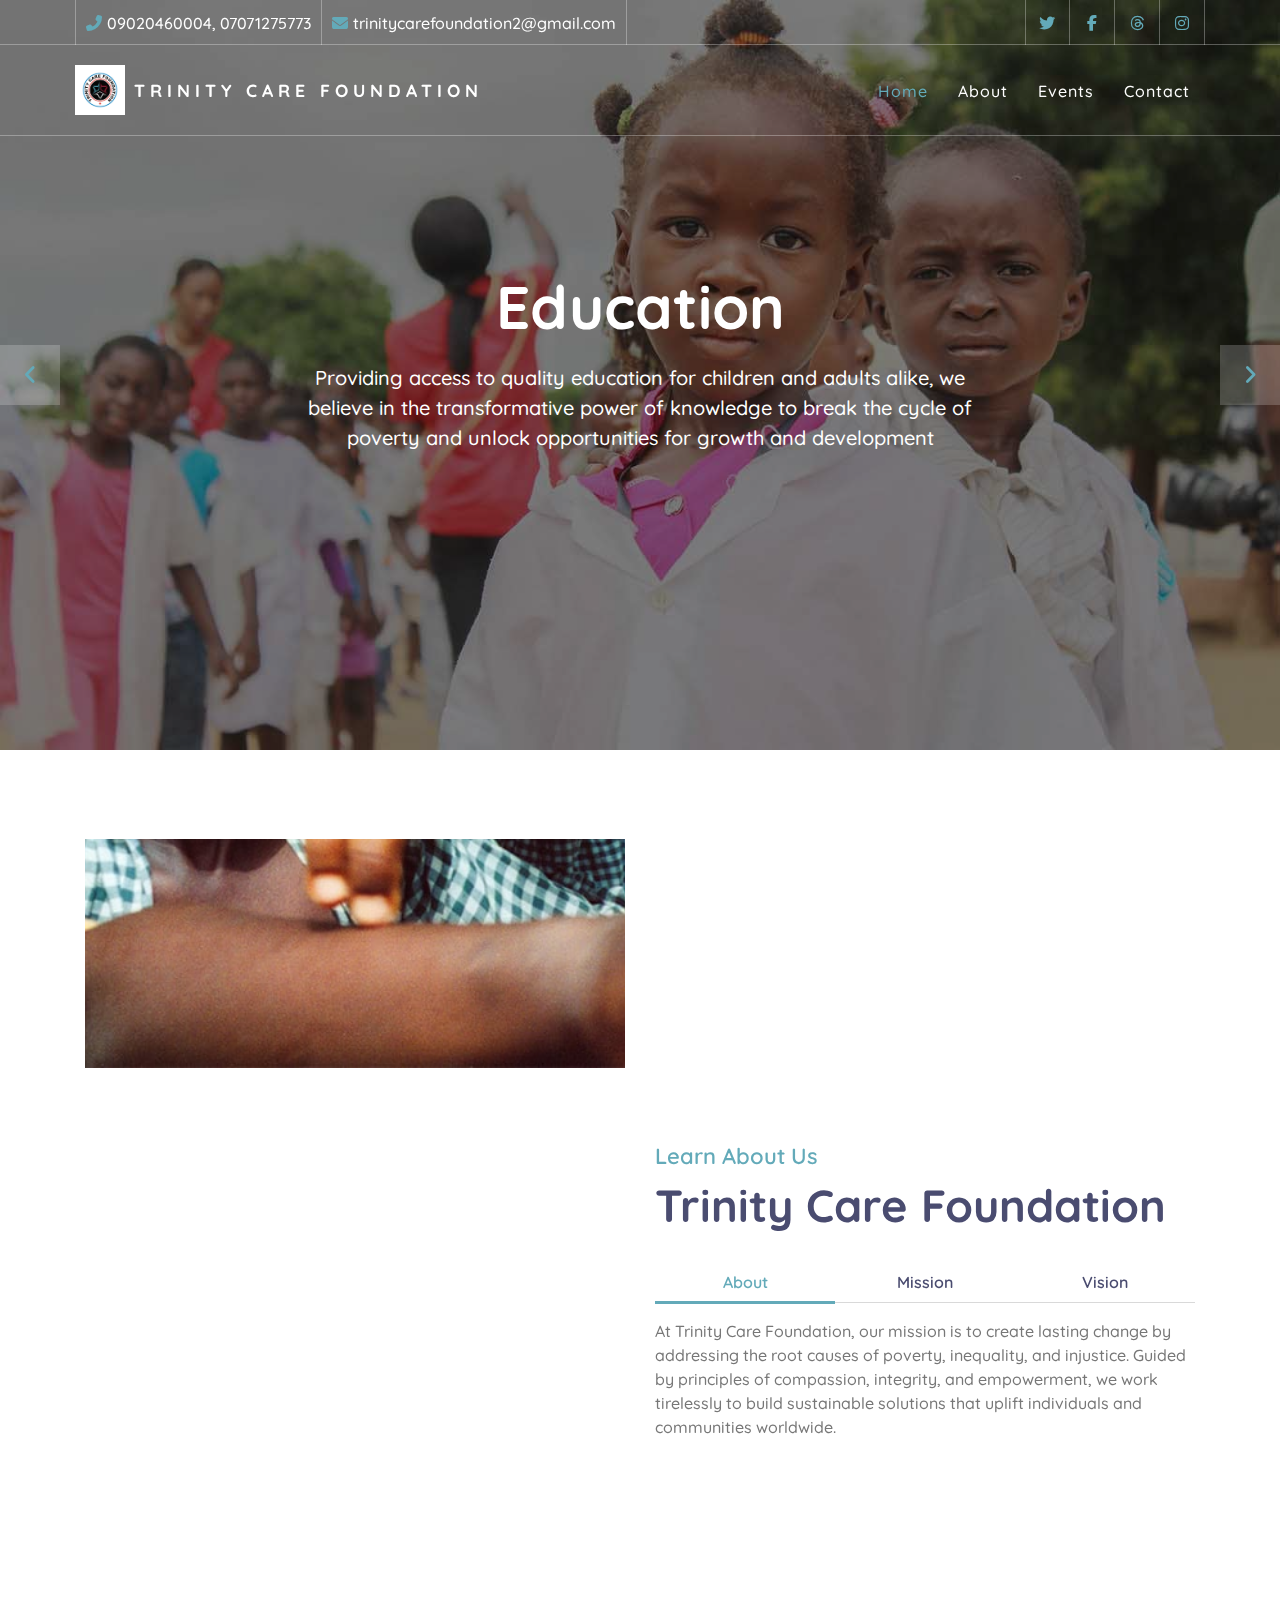
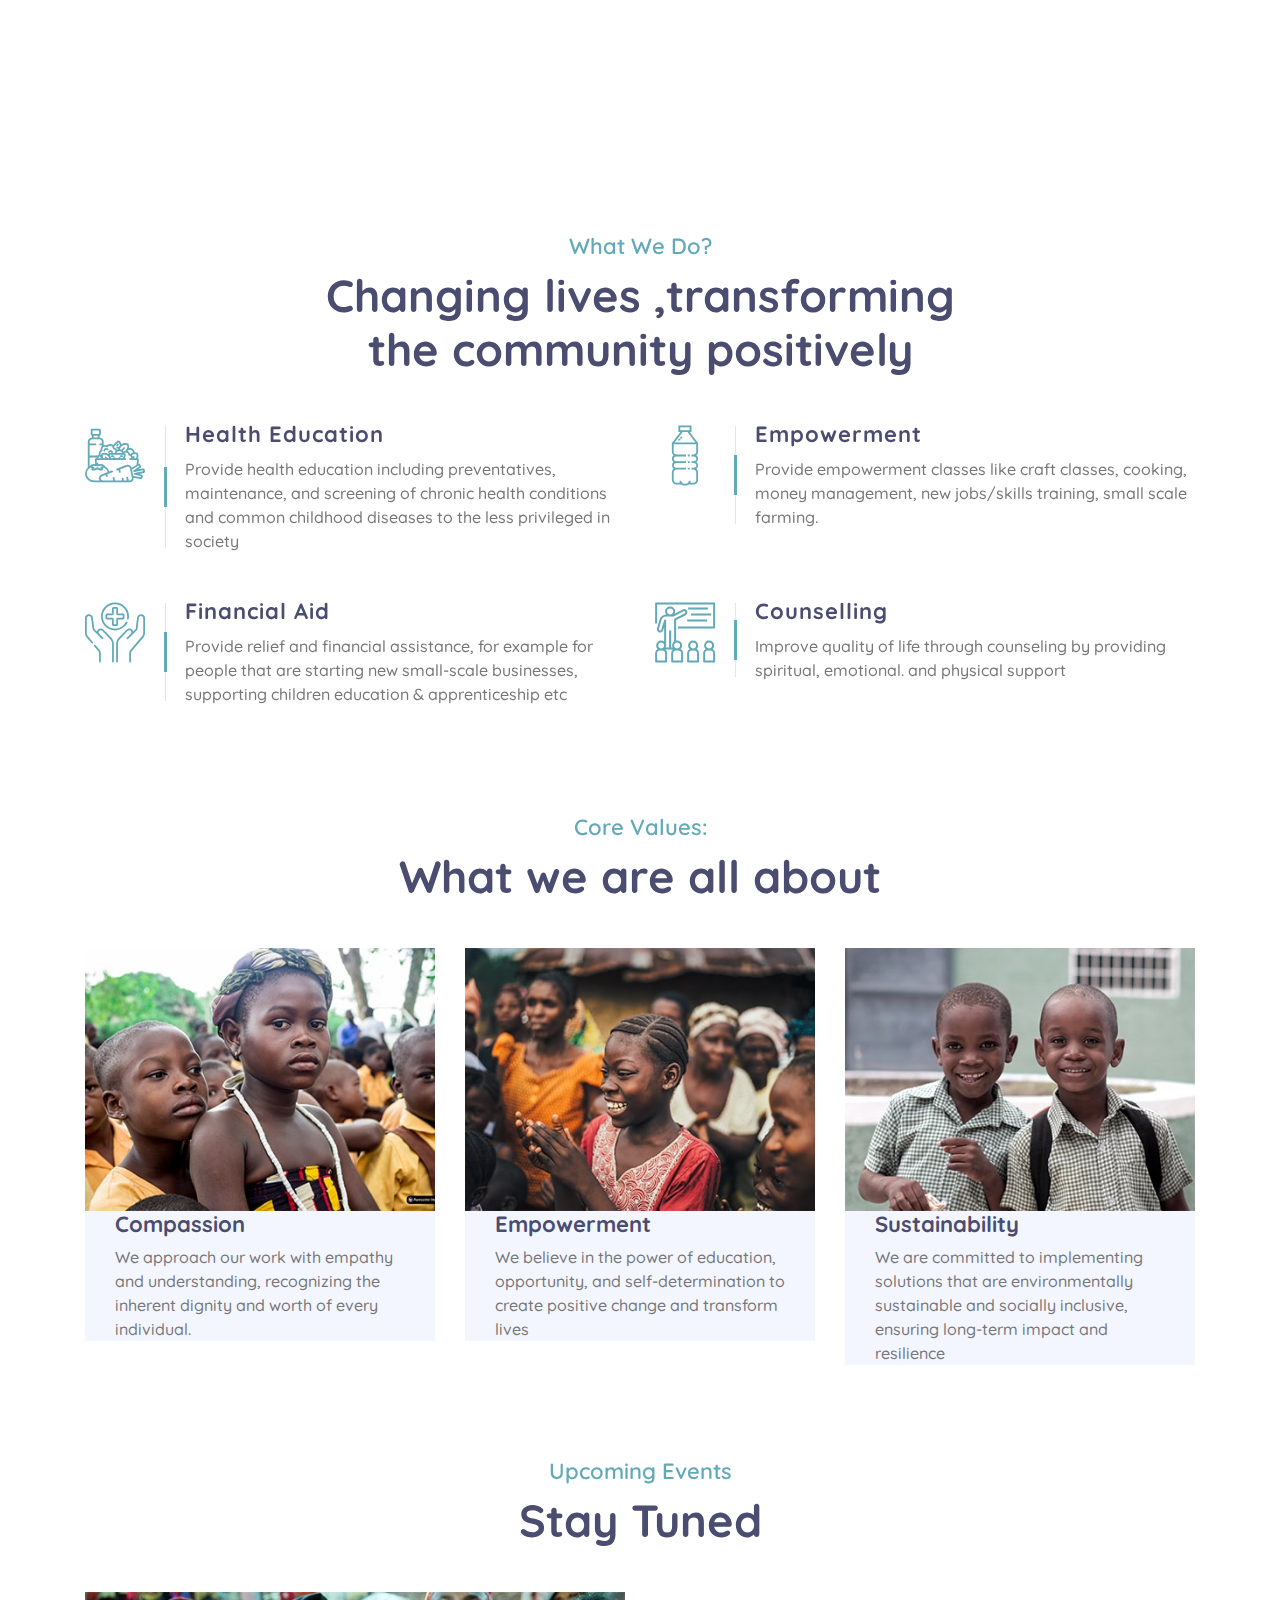
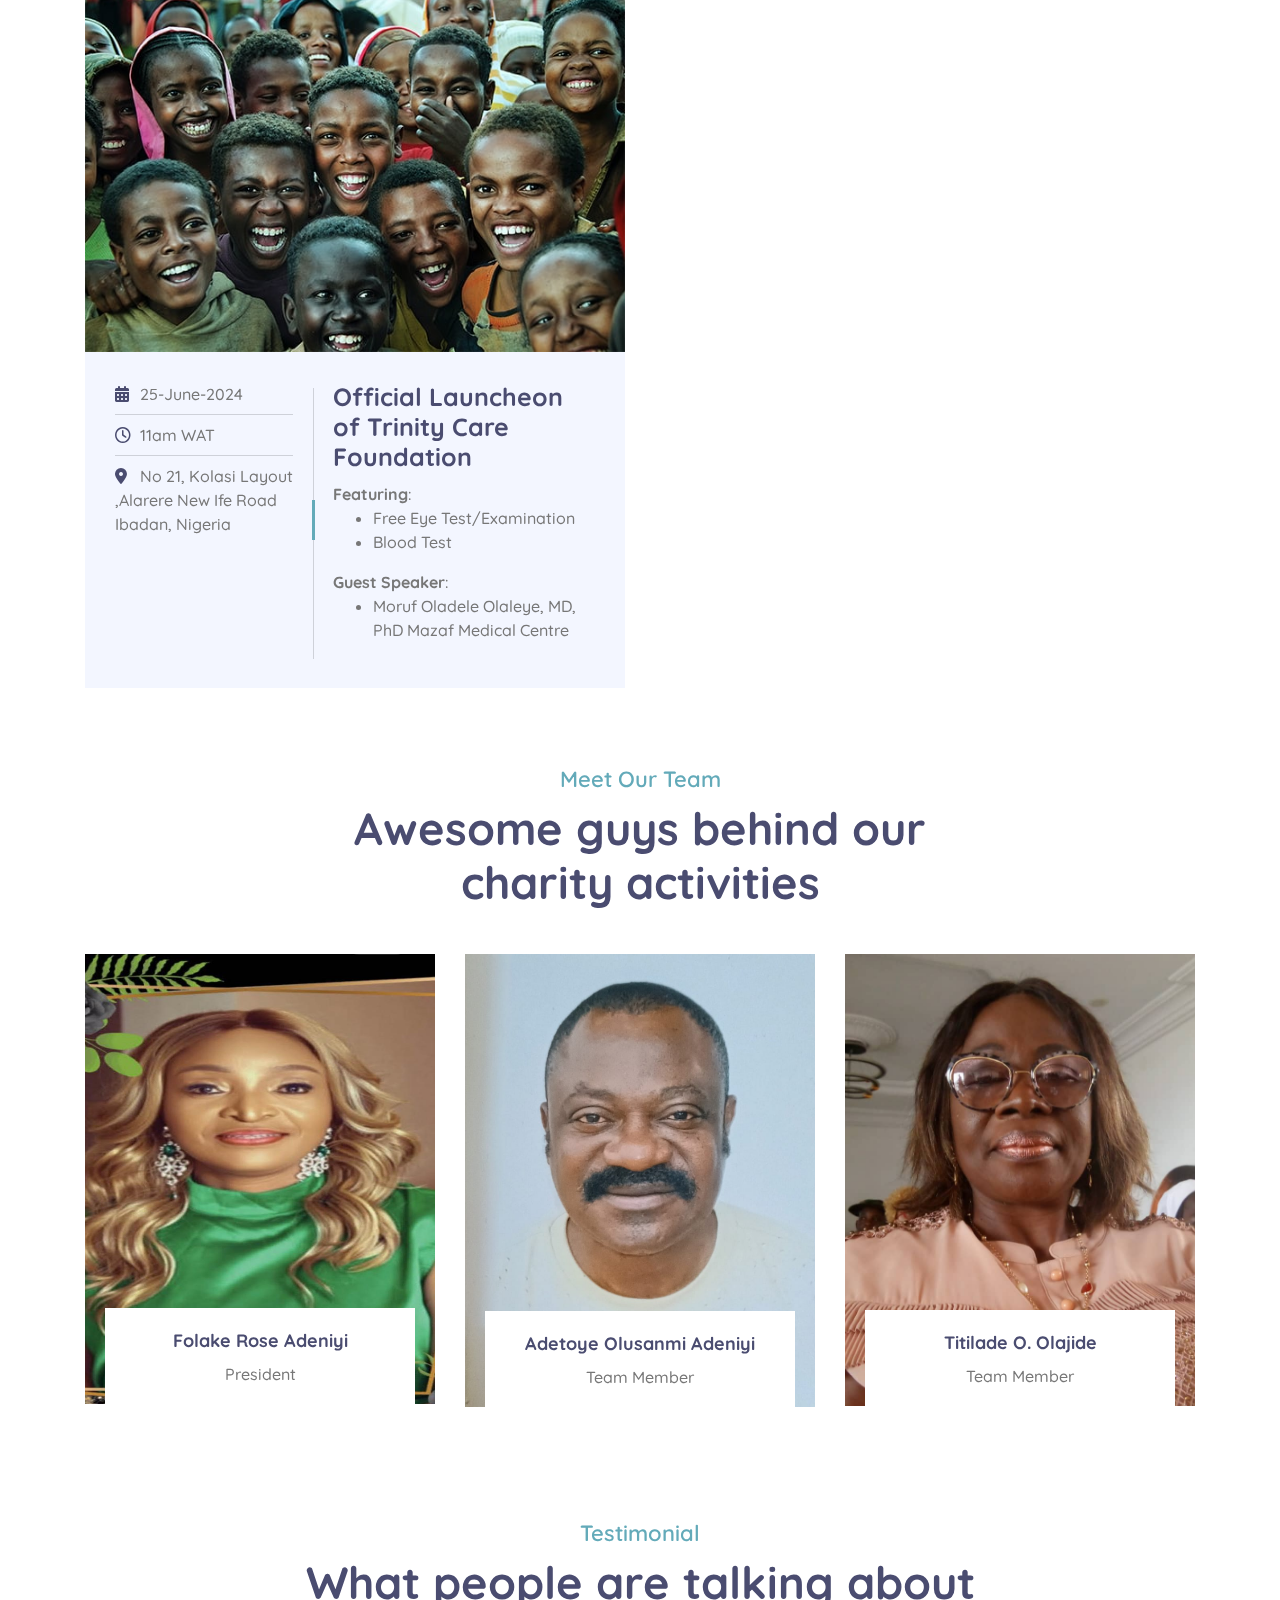
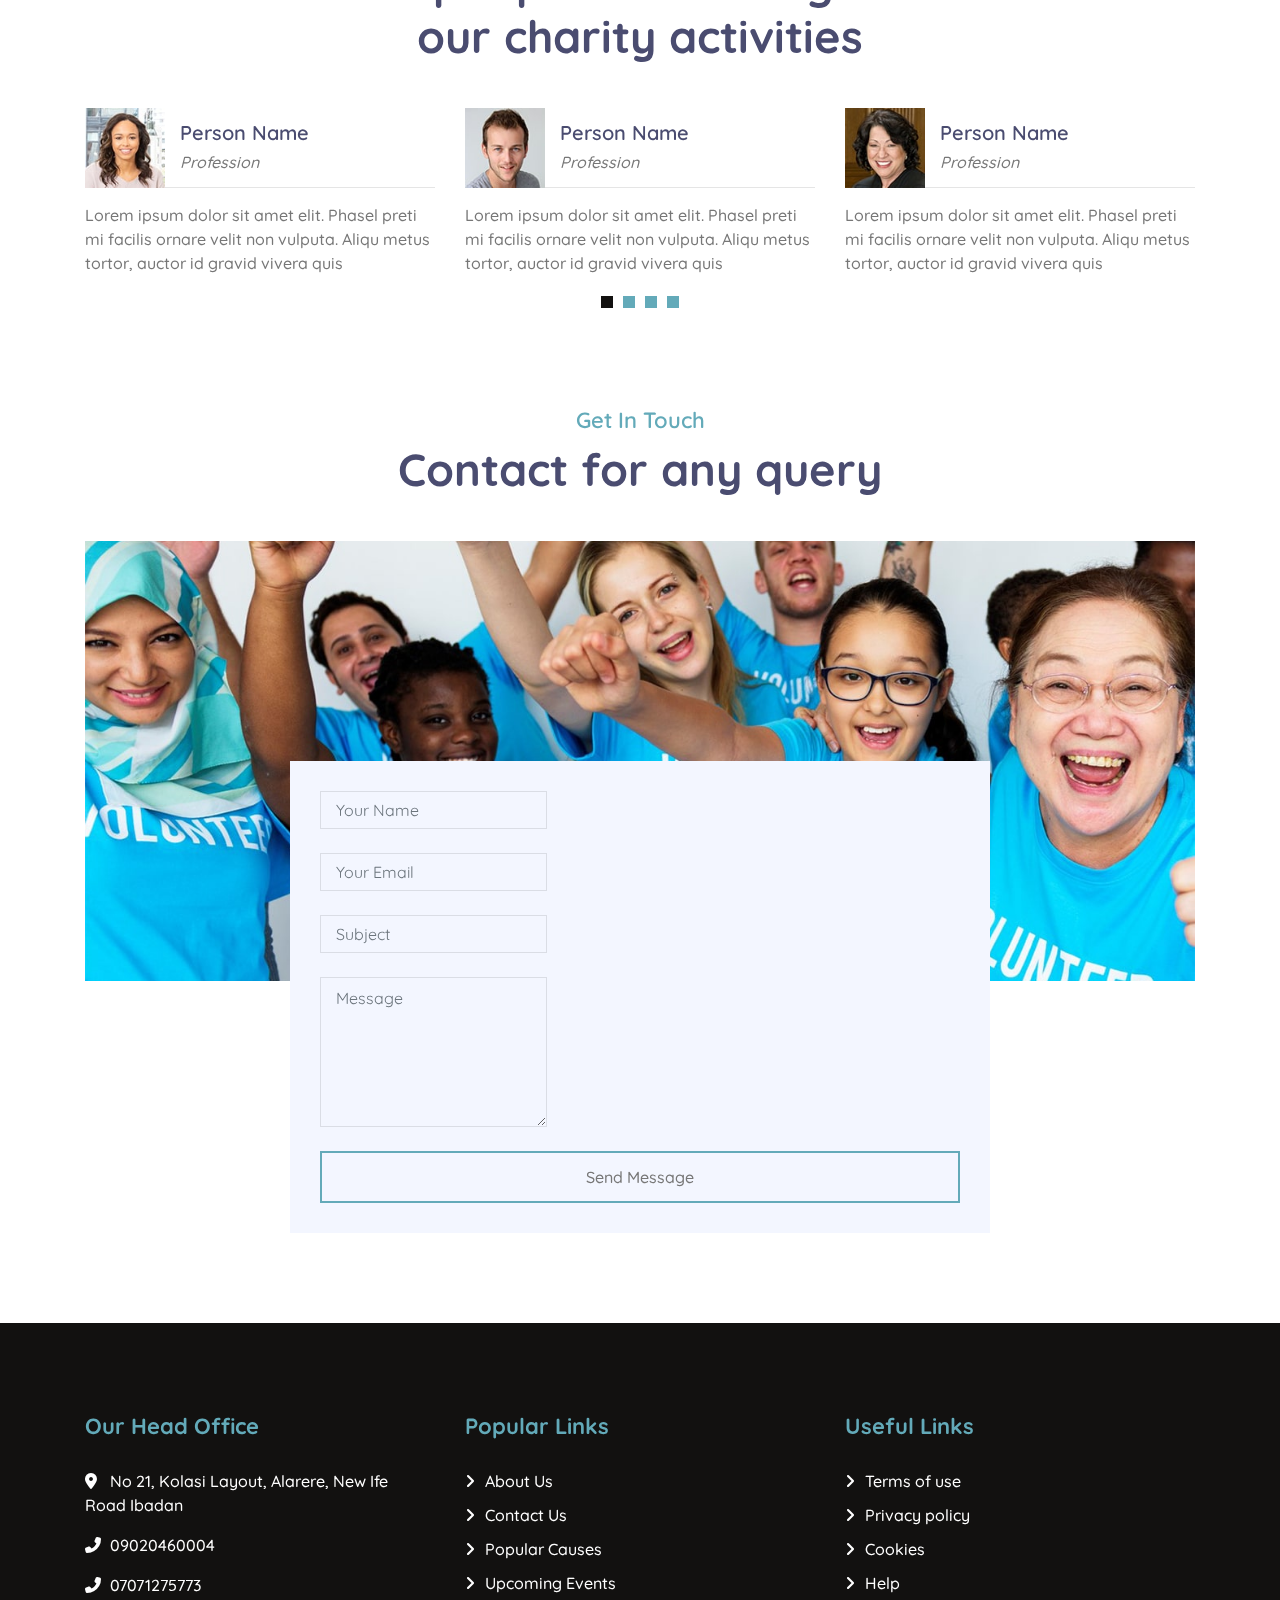
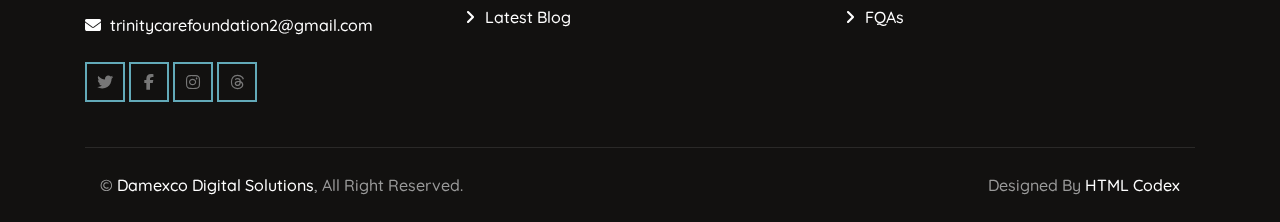
==== commit b10cdab5: "event" ====
--- a/index.html
+++ b/index.html
@@ -416,7 +416,8 @@
                                 <div class="event-meta">
                                     <p><i class="fa fa-calendar-alt"></i>25-June-2024</p>
                                     <p><i class="far fa-clock"></i>11am WAT</p>
-                                    <p><i class="fa fa-map-marker-alt"></i>No 21, Kolasi Layout Alarere, New Ife Road Ibadan, Nigeria</p>
+                                    <p><i class="fa fa-map-marker-alt"></i>No 21, Kolasi Layout<br>,Alarere New Ife Road<br>Ibadan, Nigeria</p>
+
                                 </div>
                                 <div class="event-text">
                                     <h3>Official Launcheon of Trinity Care Foundation</h3>
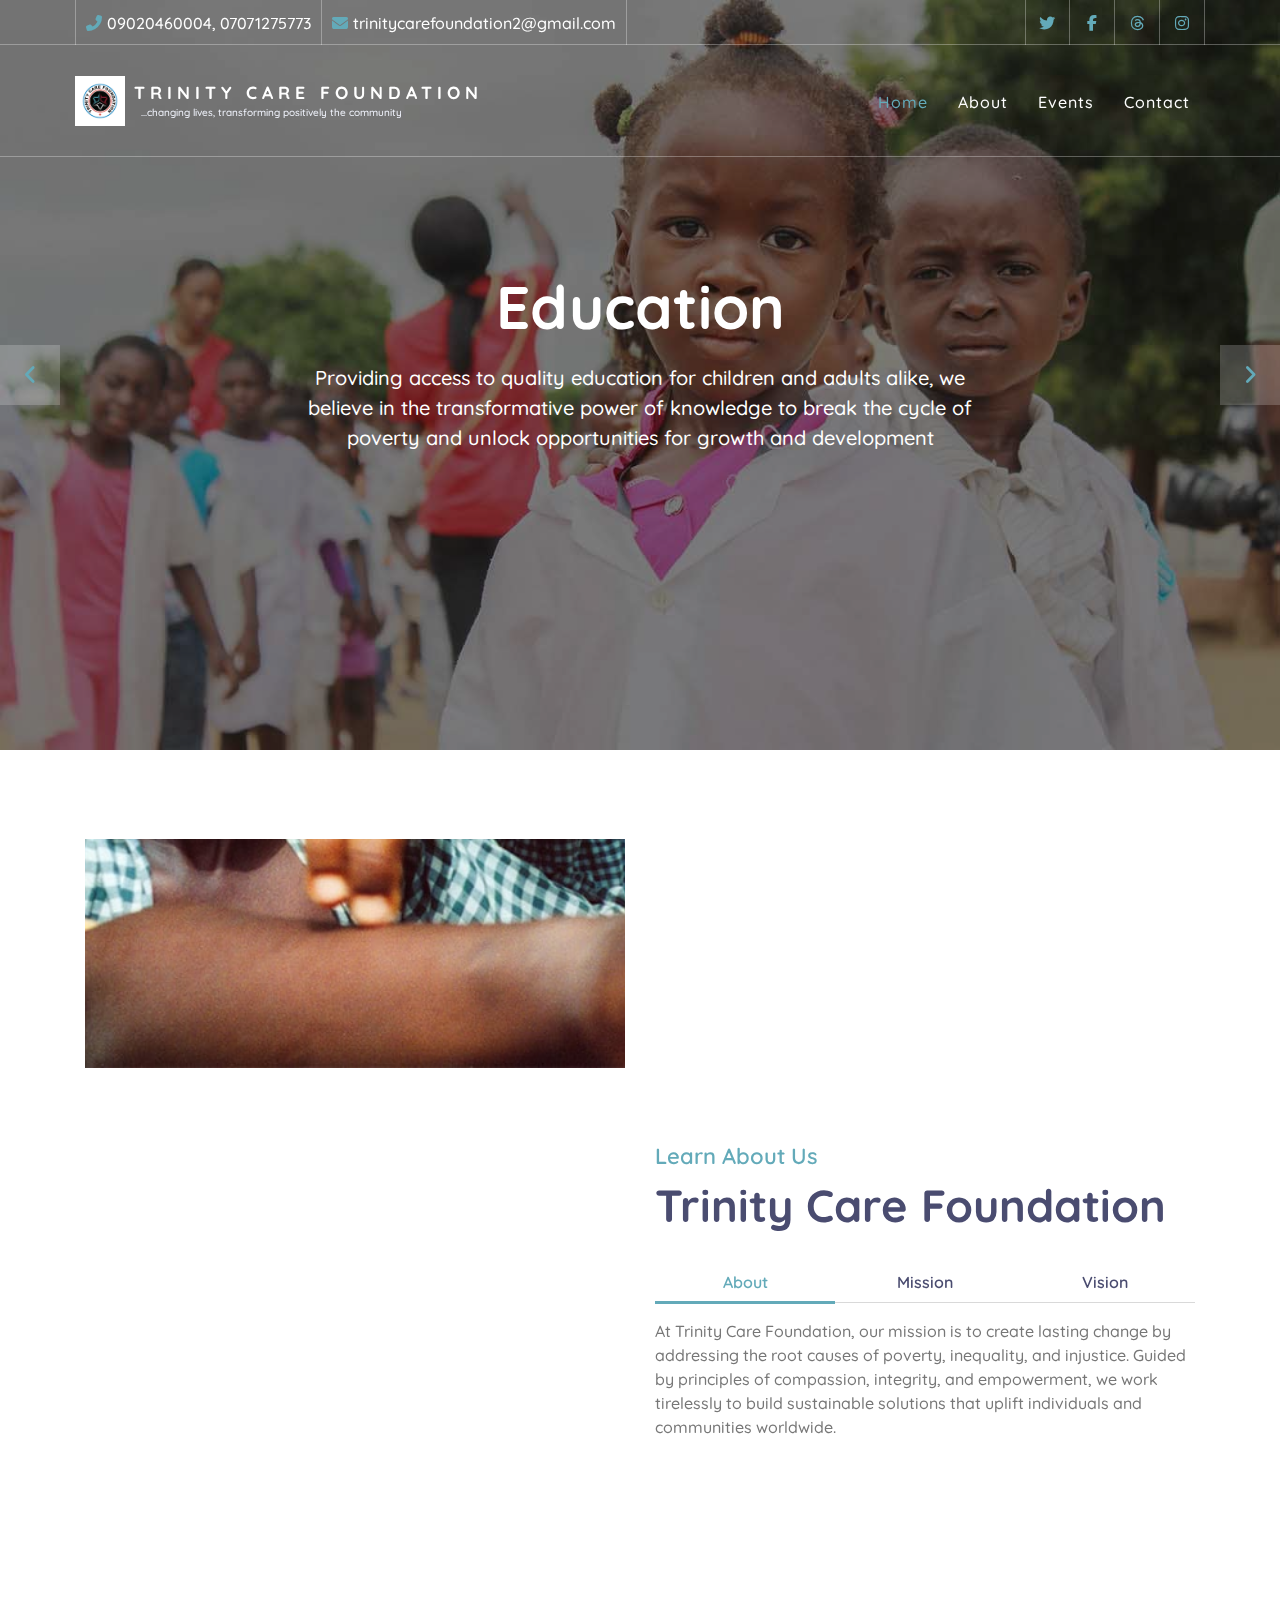
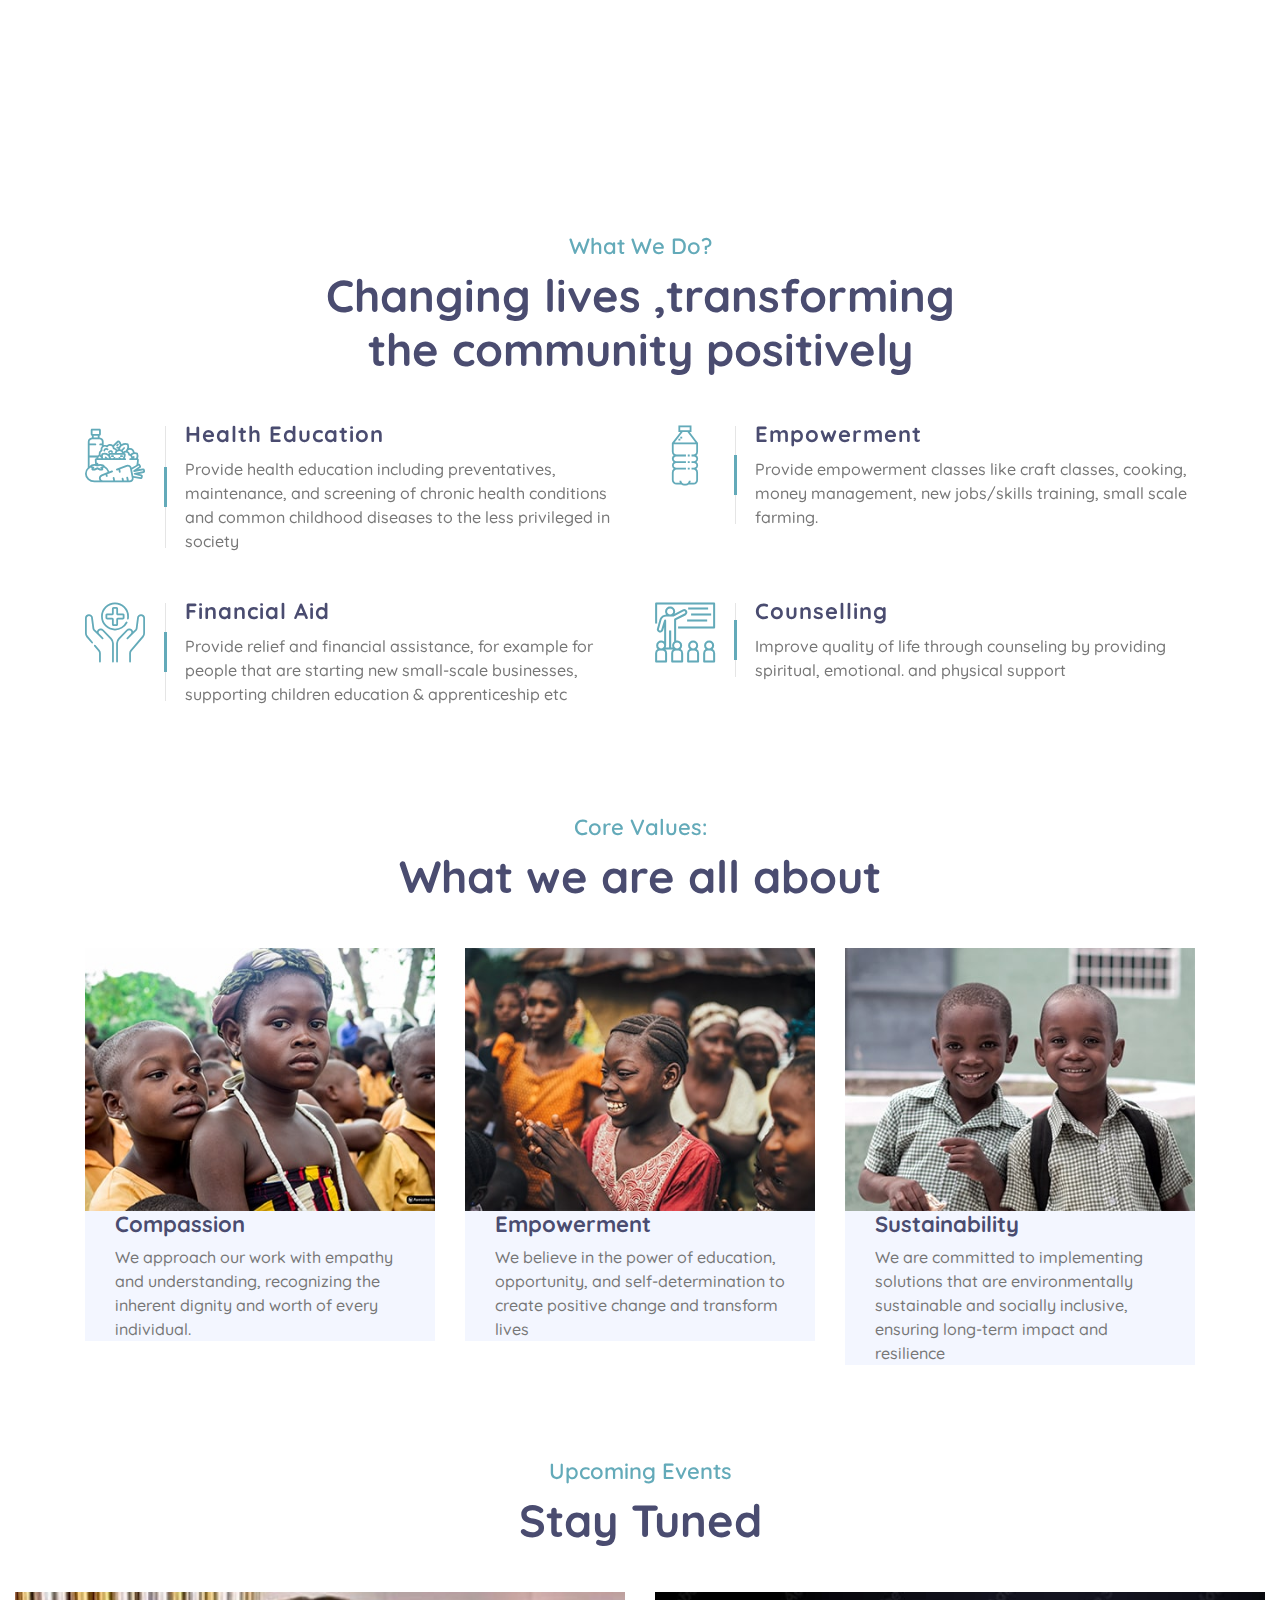
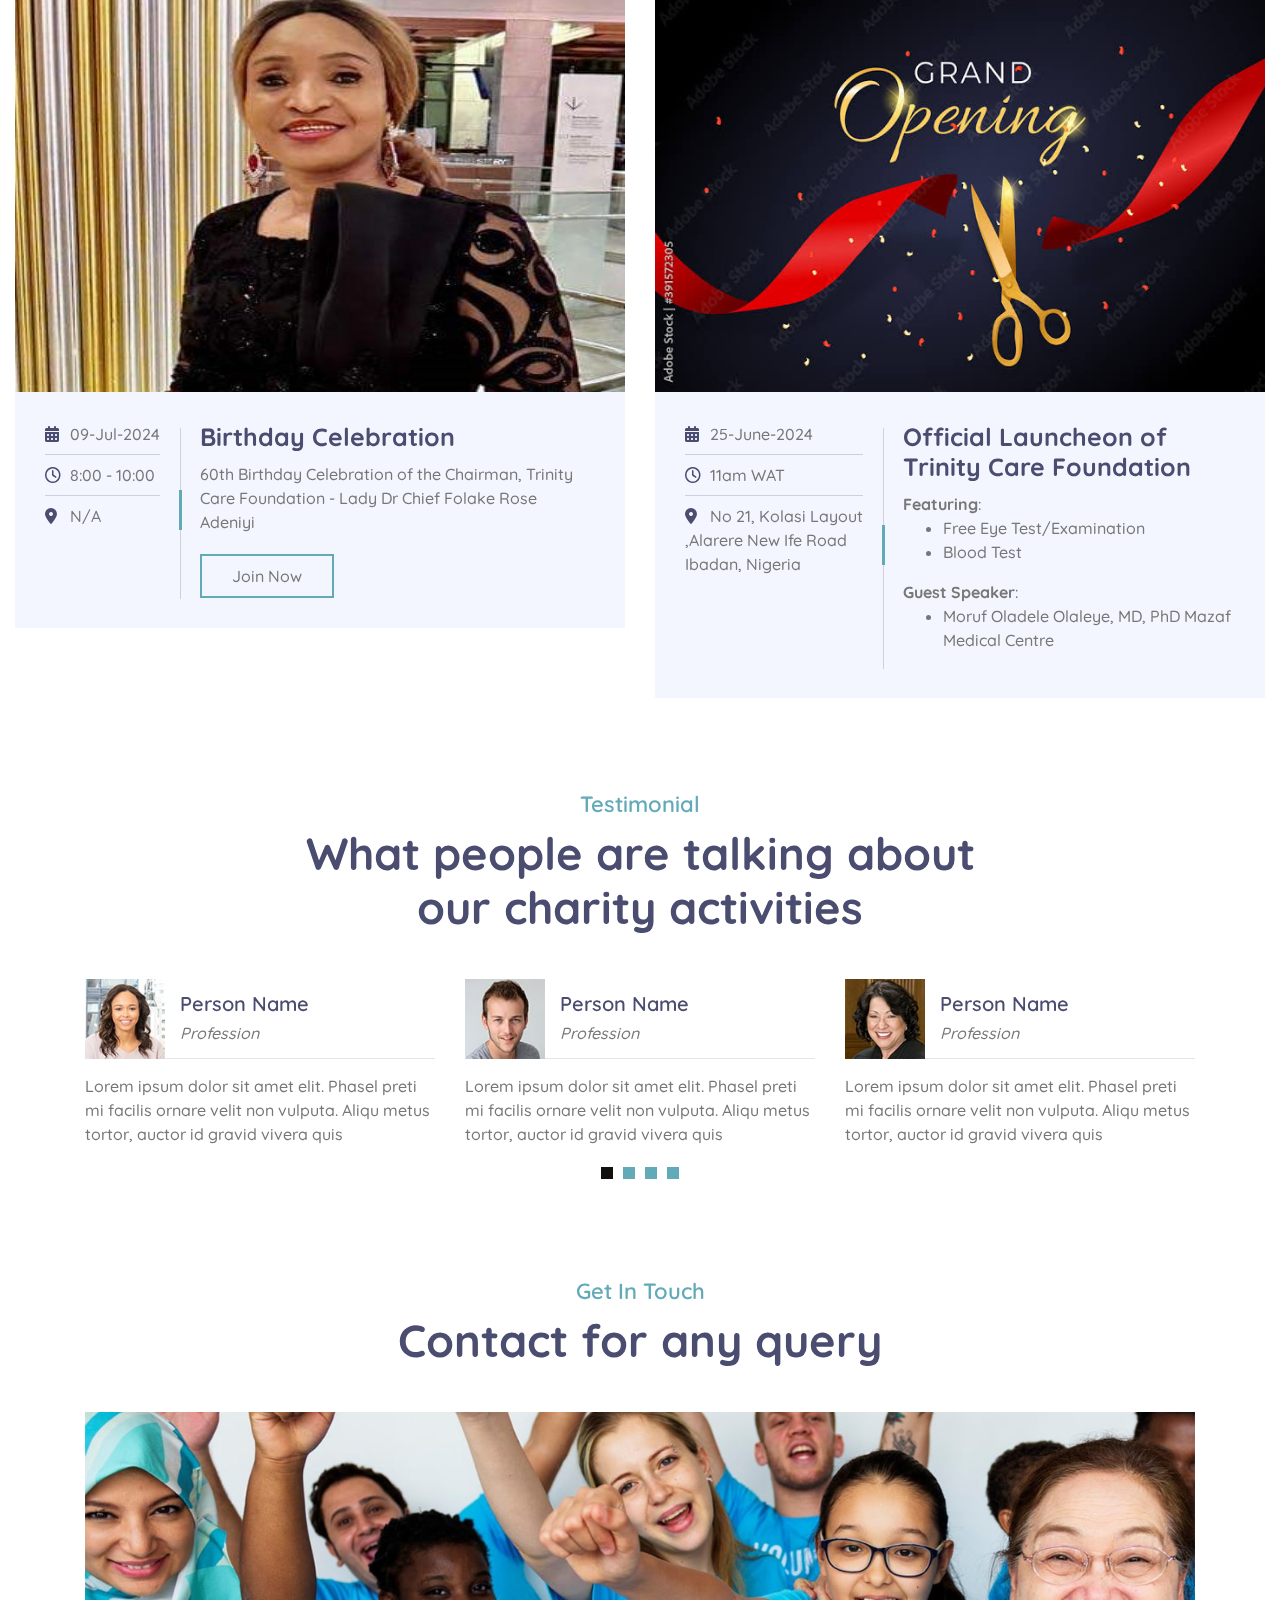
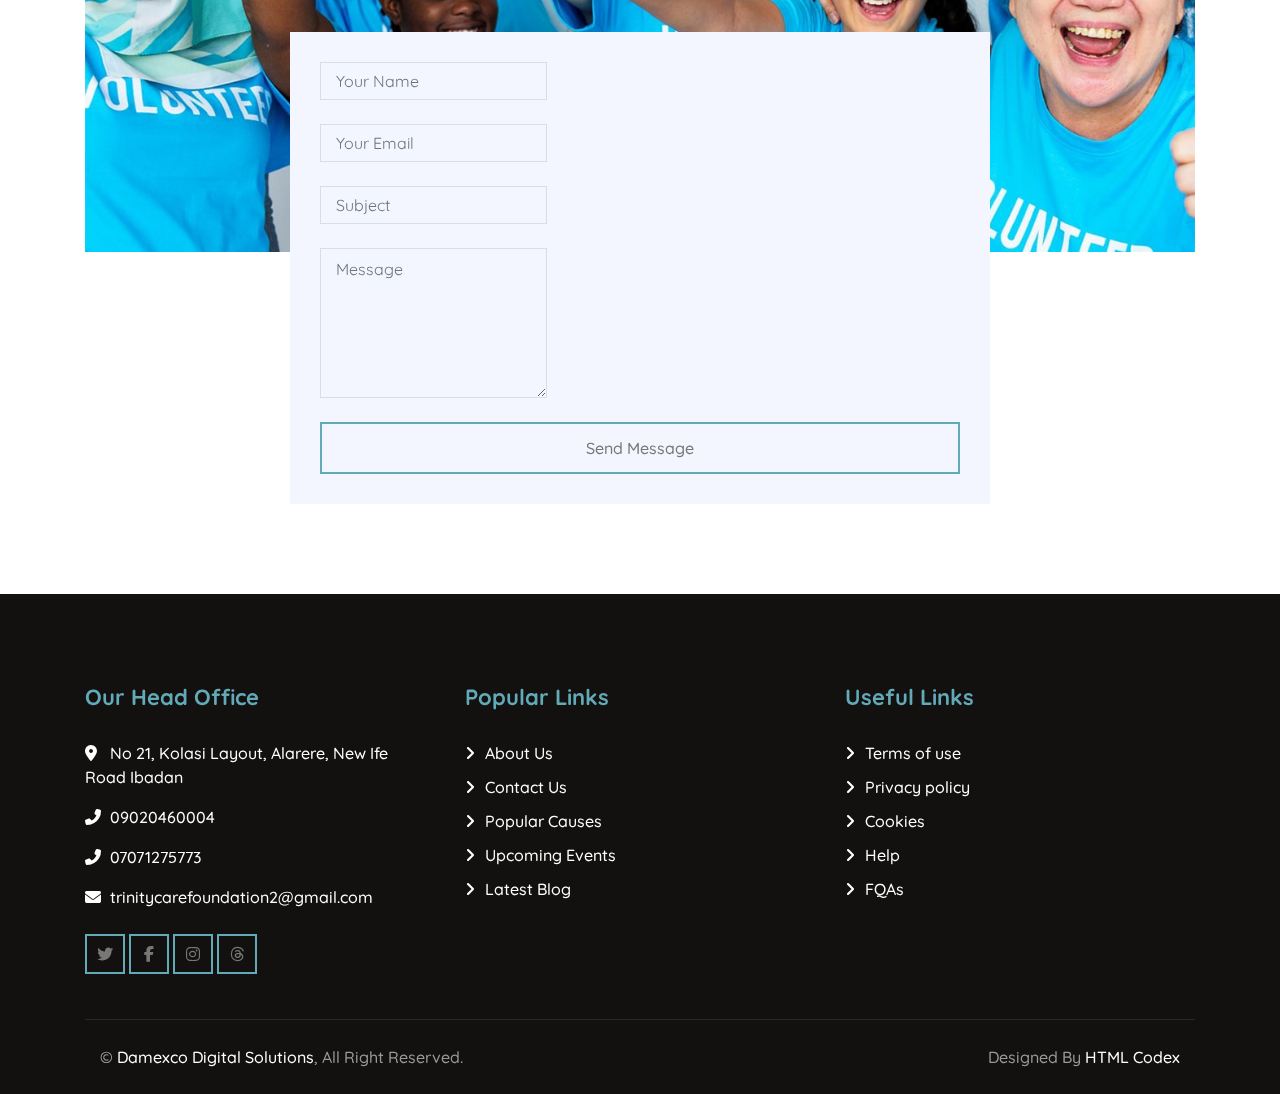
==== commit cf2b2ae3: "fixed" ====
--- a/index.html
+++ b/index.html
@@ -63,7 +63,11 @@
         <div class="navbar navbar-expand-lg bg-dark navbar-dark">
             <div class="container-fluid">
                 <img src="img/logo_tri.jpg" alt="logo" width="50">
-                <a href="index.html" class="navbar-brand">Trinity Care Foundation</a>
+                <div class="mt-3">
+                    <a href="index.html" class="navbar-brand">Trinity Care Foundation</a>
+                <p class="small-text mx-3">...changing lives, transforming positively the community</p>
+                </div>
+                
                 <button type="button" class="navbar-toggler" data-toggle="collapse" data-target="#navbarCollapse">
                     <span class="navbar-toggler-icon"></span>
                 </button>
@@ -403,139 +407,77 @@
         
         <!-- Event Start -->
         <div class="event">
-            <div class="container">
+            <div class="container-fluid">
                 <div class="section-header text-center">
                     <p>Upcoming Events</p>
                     <h2>Stay Tuned</h2>
                 </div>
                 <div class="row">
+    
                     <div class="col-lg-6">
                         <div class="event-item">
-                            <img src="img/event-1.jpg" alt="Image">
+                            <img src="img/birthday-pix.jpg" alt="Image" height="400">
+                            <div class="event-content">
+                                <div class="event-meta">
+                                    <p><i class="fa fa-calendar-alt"></i>09-Jul-2024</p>
+                                    <p><i class="far fa-clock"></i>8:00 - 10:00</p>
+                                    <p><i class="fa fa-map-marker-alt"></i>N/A</p>
+                                </div>
+                                <div class="event-text">
+                                    <h3>Birthday Celebration</h3>
+                                    <p>
+                                        60th Birthday Celebration of the Chairman, Trinity Care Foundation - Lady Dr Chief
+                                        Folake Rose Adeniyi
+                                    </p>
+                                    <a class="btn btn-custom" href="">Join Now</a>
+                                </div>
+                            </div>
+                        </div>
+                    </div>
+    
+                    <div class="col-lg-6">
+                        <div class="event-item">
+                            <img src="img/event_bg.jpg" alt="Image" height="400">
                             <div class="event-content">
                                 <div class="event-meta">
                                     <p><i class="fa fa-calendar-alt"></i>25-June-2024</p>
                                     <p><i class="far fa-clock"></i>11am WAT</p>
-                                    <p><i class="fa fa-map-marker-alt"></i>No 21, Kolasi Layout<br>,Alarere New Ife Road<br>Ibadan, Nigeria</p>
-
+                                    <p><i class="fa fa-map-marker-alt"></i>No 21, Kolasi Layout<br>,Alarere New Ife
+                                        Road<br>Ibadan, Nigeria</p>
+    
                                 </div>
                                 <div class="event-text">
                                     <h3>Official Launcheon of Trinity Care Foundation</h3>
                                     <p>
                                         <b>Featuring</b>:
-                                        <ul>
-                                            <li>
-                                         Free Eye Test/Examination 
-
-                                            </li>
-                                            <li>Blood Test</li>
-                                        </ul>
-
+                                    <ul>
+                                        <li>
+                                            Free Eye Test/Examination 
+    
+                                        </li>
+                                        <li>Blood Test</li>
+                                    </ul>
+    
                                     </p>
                                     <p>
                                         <b>Guest Speaker</b>:
-                                        <ul>
-                                            <li>
-                                                Moruf Oladele Olaleye, MD, PhD Mazaf Medical Centre
-                                            </li>
-                                          
-                                        </ul>
-
+                                    <ul>
+                                        <li>
+                                            Moruf Oladele Olaleye, MD, PhD Mazaf Medical Centre
+                                        </li>
+    
+                                    </ul>
+    
                                     </p>
-                                    
-                            </div>
-                        </div>
-                    </div>
-                    <!-- <div class="col-lg-6">
-                        <div class="event-item">
-                            <img src="img/event-1.jpg" alt="Image">
-                            <div class="event-content">
-                                <div class="event-meta">
-                                    <p><i class="fa fa-calendar-alt"></i>01-Jan-45</p>
-                                    <p><i class="far fa-clock"></i>8:00 - 10:00</p>
-                                    <p><i class="fa fa-map-marker-alt"></i>New York</p>
-                                </div>
-                                <div class="event-text">
-                                    <h3>Lorem ipsum dolor sit</h3>
-                                    <p>
-                                        Lorem ipsum dolor sit amet elit. Neca pretim miura bitur facili ornare velit non vulpte liqum metus tortor
-                                    </p>
-                                    <a class="btn btn-custom" href="">Join Now</a>
-                                </div>
-                            </div>
-                        </div>
-                    </div>
-                    <div class="col-lg-6">
-                        <div class="event-item">
-                            <img src="img/event-2.jpg" alt="Image">
-                            <div class="event-content">
-                                <div class="event-meta">
-                                    <p><i class="fa fa-calendar-alt"></i>01-Jan-45</p>
-                                    <p><i class="far fa-clock"></i>8:00 - 10:00</p>
-                                    <p><i class="fa fa-map-marker-alt"></i>New York</p>
-                                </div>
-                                <div class="event-text">
-                                    <h3>Lorem ipsum dolor sit</h3>
-                                    <p>
-                                        Lorem ipsum dolor sit amet elit. Neca pretim miura bitur facili ornare velit non vulpte liqum metus tortor
-                                    </p>
-                                    <a class="btn btn-custom" href="">Join Now</a>
-                                </div>
-                            </div>
-                        </div>
-                    </div> -->
-                </div>
-            </div>
-        </div>
-        <!-- Event End -->
-
-
-        <!-- Team Start -->
-        <div class="team">
-            <div class="container">
-                <div class="section-header text-center">
-                    <p>Meet Our Team</p>
-                    <h2>Awesome guys behind our charity activities</h2>
-                </div>
-                <div class="row">
-                    <div class="col-lg-4 col-md-6">
-                        <div class="team-item">
-                            <div class="team-img">
-                                <img src="img/president2.jpg" height="465" alt="Team Image">
-                            </div>
-                            <div class="team-text">
-                                <h2>Folake Rose Adeniyi </h2>
-                                <p>President</p>
-                               
-                            </div>
-                        </div>
-                    </div>
-                    <div class="col-lg-4 col-md-6">
-                        <div class="team-item">
-                            <div class="team-img">
-                                <img src="img/another_tri.jpg" alt="Team Image">
-                            </div>
-                            <div class="team-text">
-                                <h2>Adetoye Olusanmi Adeniyi</h2>
-                                <p>Team Member</p>
-                                
-                            </div>
-                        </div>
-                    </div>
-                    <div class="col-lg-4 col-md-6">
-                        <div class="team-item">
-                            <div class="team-img">
-                                <img src="img/titilade_tri.jpg" alt="Team Image">
-                            </div>
-                            <div class="team-text">
-                                <h2>Titilade O. Olajide</h2>
-                                <p>Team Member</p>
-                                
-                            </div>
-                        </div>
-                    </div>
-                   
-                    </div>
+    
+                                </div>
+                            </div>
+                        </div>
+    
+    
+                    </div>
+    
+    
                 </div>
             </div>
         </div>
--- a/css/style.css
+++ b/css/style.css
@@ -284,6 +284,11 @@
     background: #f8f9fa;
 }
 
+.small-text{
+    font-size: x-small;
+    color: #f3f6ff;
+}
+
 @media (min-width: 992px) {
     .navbar {
         position: absolute;
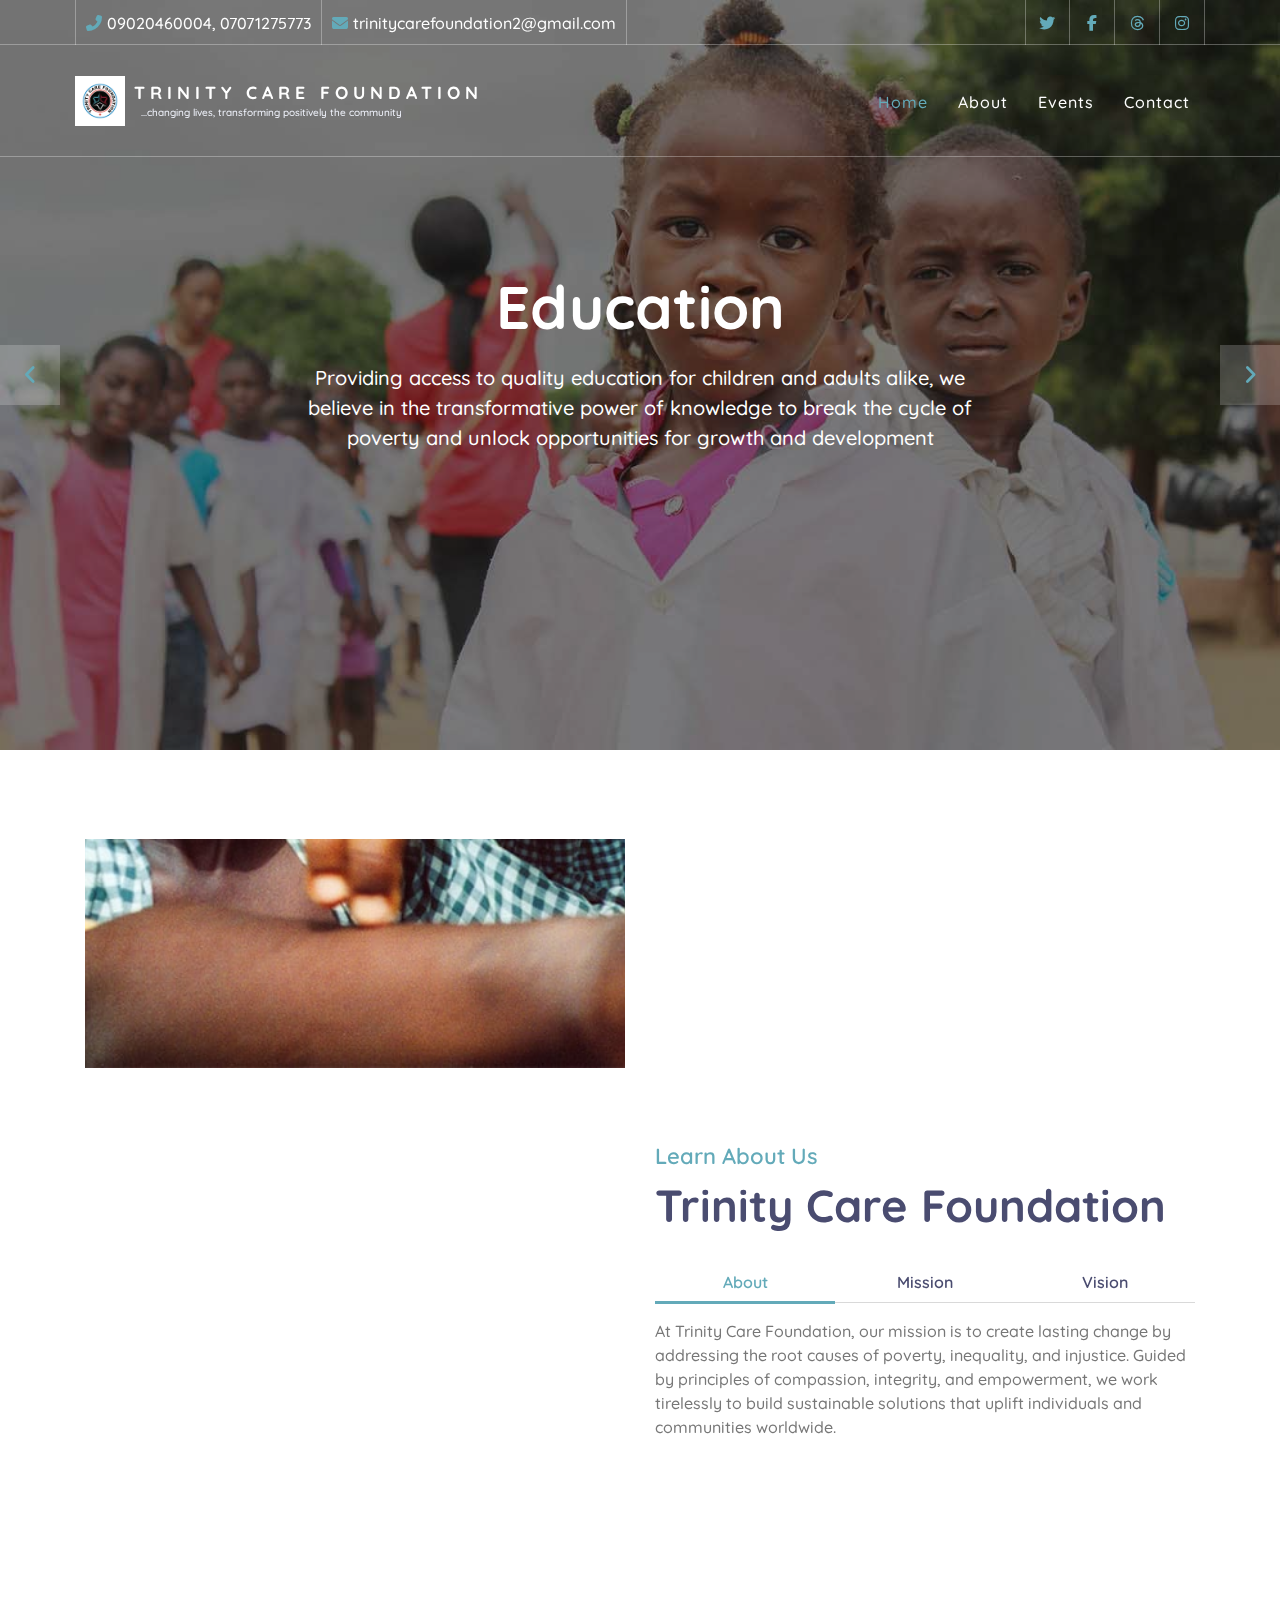
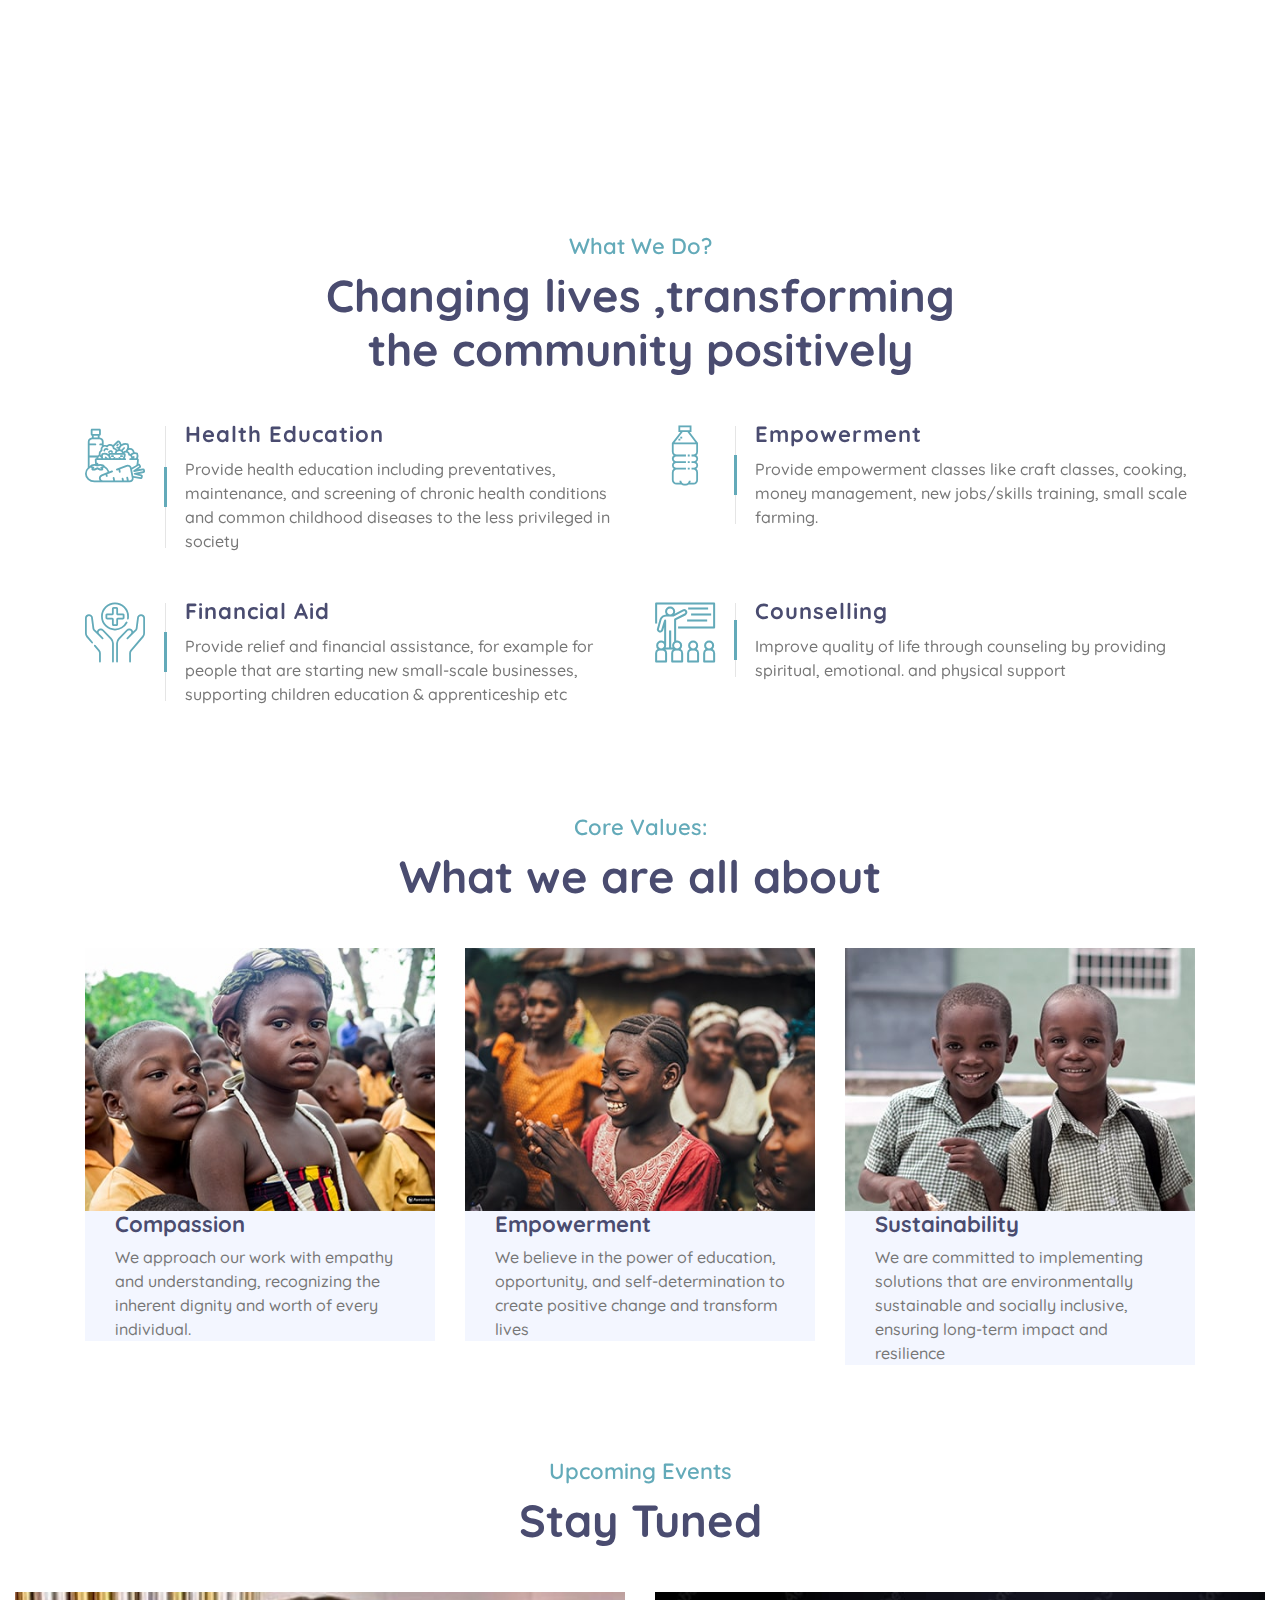
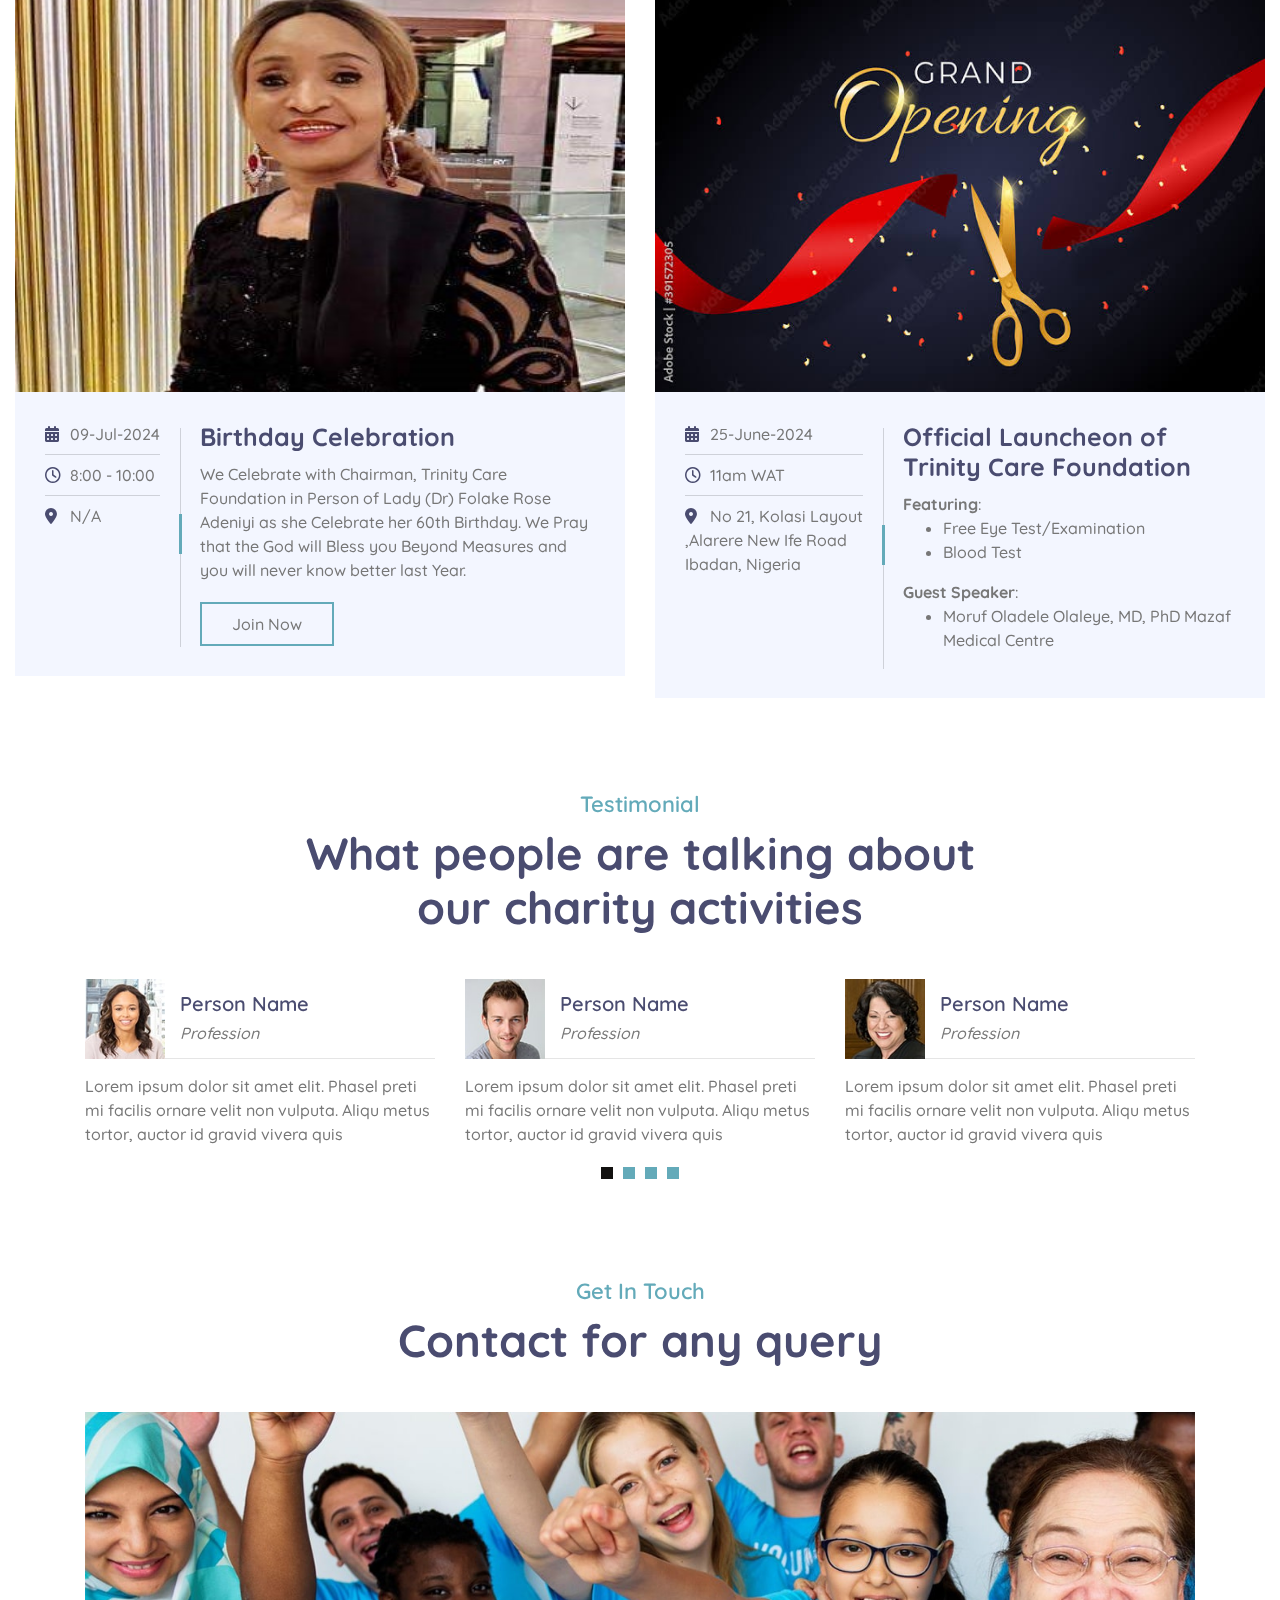
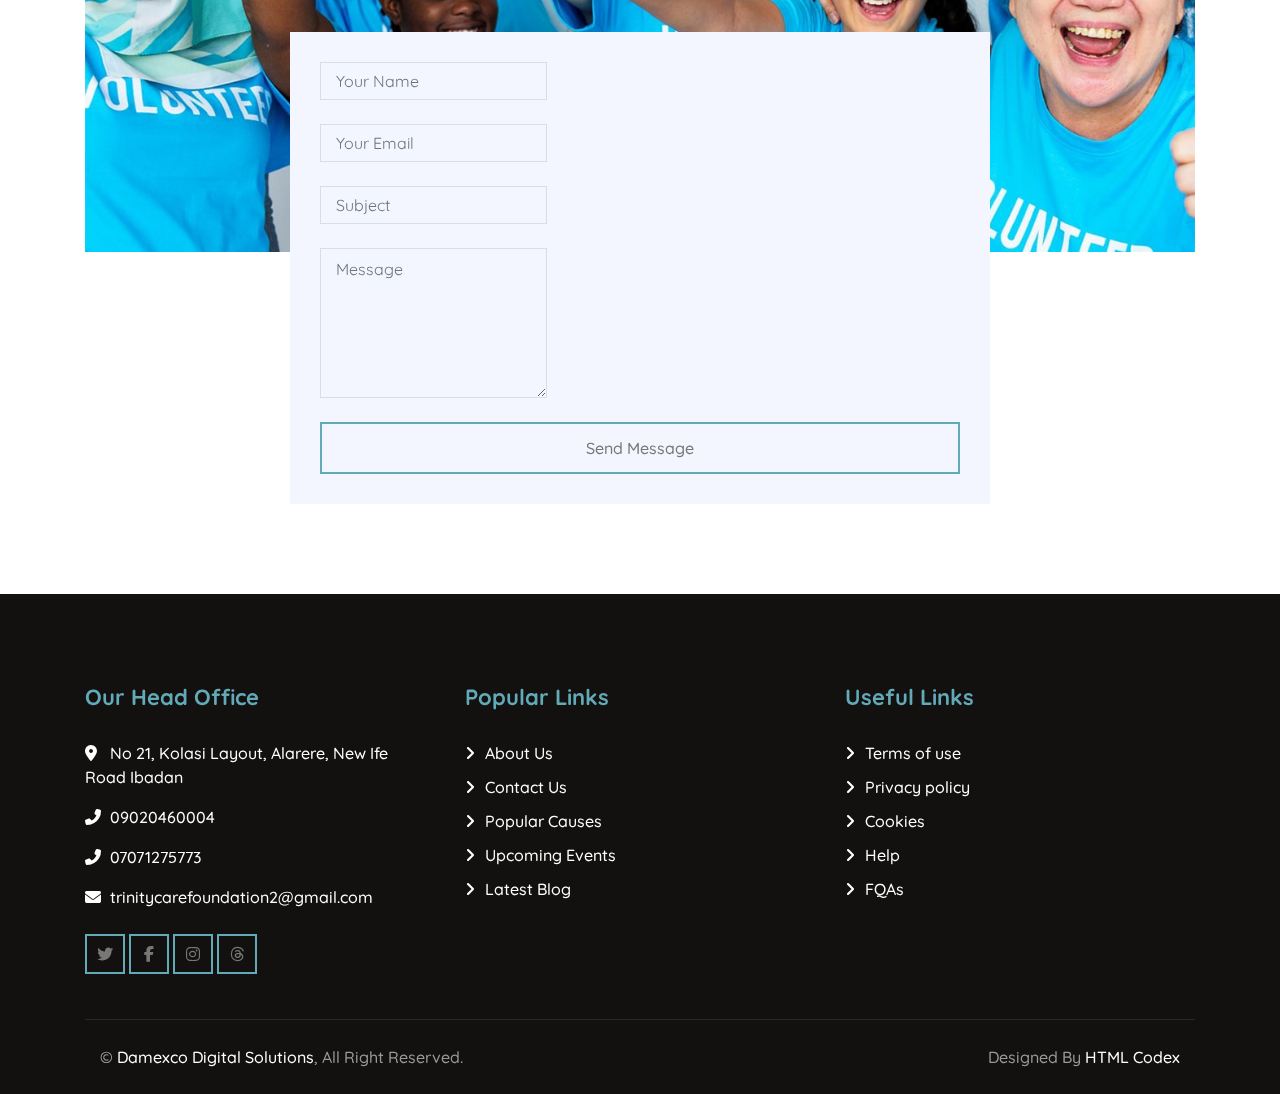
==== commit e294f535: "fixed" ====
--- a/index.html
+++ b/index.html
@@ -426,8 +426,7 @@
                                 <div class="event-text">
                                     <h3>Birthday Celebration</h3>
                                     <p>
-                                        60th Birthday Celebration of the Chairman, Trinity Care Foundation - Lady Dr Chief
-                                        Folake Rose Adeniyi
+                                        We Celebrate with Chairman, Trinity Care Foundation in Person of  Lady (Dr) Folake Rose Adeniyi as she Celebrate her 60th Birthday. We Pray that the God will Bless you Beyond Measures and you will never know better last Year.
                                     </p>
                                     <a class="btn btn-custom" href="">Join Now</a>
                                 </div>
@@ -437,7 +436,7 @@
     
                     <div class="col-lg-6">
                         <div class="event-item">
-                            <img src="img/event_bg.jpg" alt="Image" height="400">
+                            <a href="./events/launcheon.html"><img src="img/event_bg.jpg" alt="Image" height="400"></a>
                             <div class="event-content">
                                 <div class="event-meta">
                                     <p><i class="fa fa-calendar-alt"></i>25-June-2024</p>
@@ -447,7 +446,7 @@
     
                                 </div>
                                 <div class="event-text">
-                                    <h3>Official Launcheon of Trinity Care Foundation</h3>
+                                    <a href="./events/launcheon.html"><h3>Official Launcheon of Trinity Care Foundation</h3></a>
                                     <p>
                                         <b>Featuring</b>:
                                     <ul>
--- a/css/style.css
+++ b/css/style.css
@@ -351,7 +351,7 @@
 .carousel .carousel-item {
     position: relative;
     width: 100%;
-    min-height: 300px;
+    min-height: 200px;
     display: flex;
     align-items: center;
     justify-content: center;
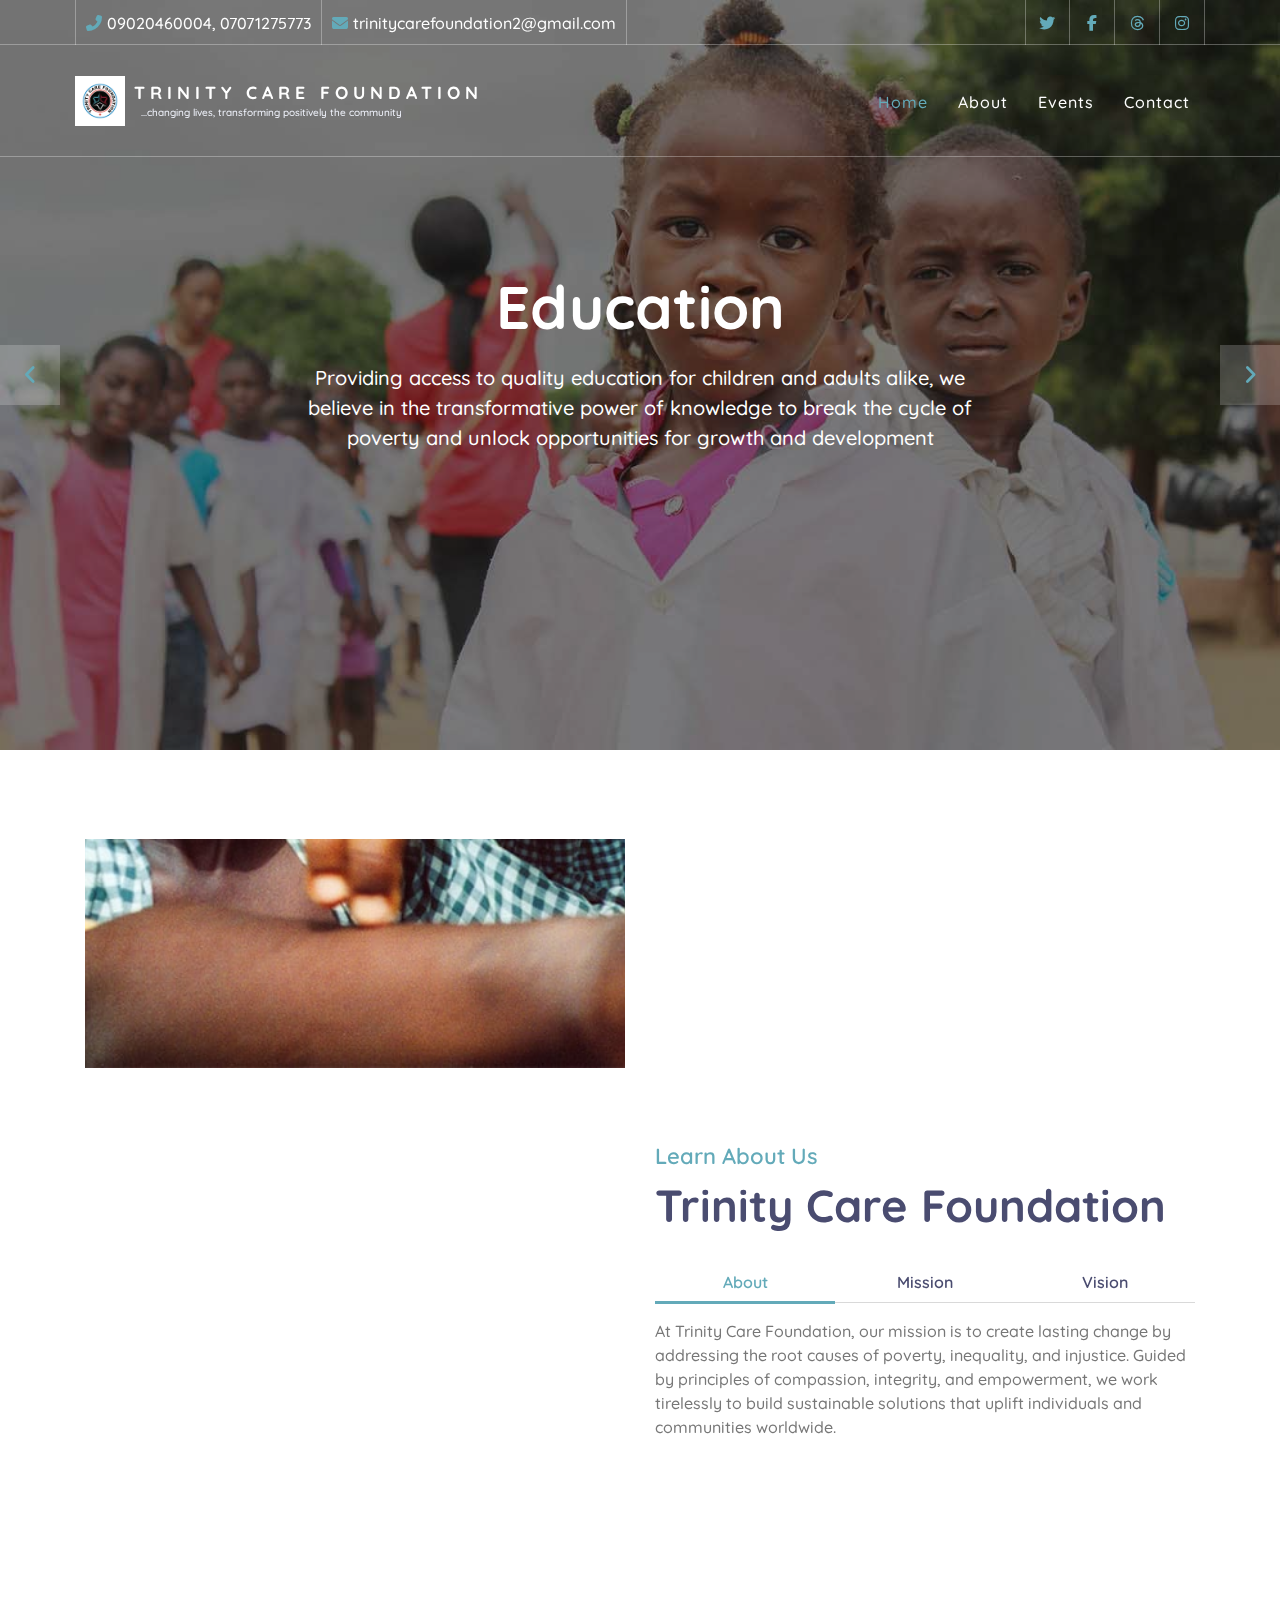
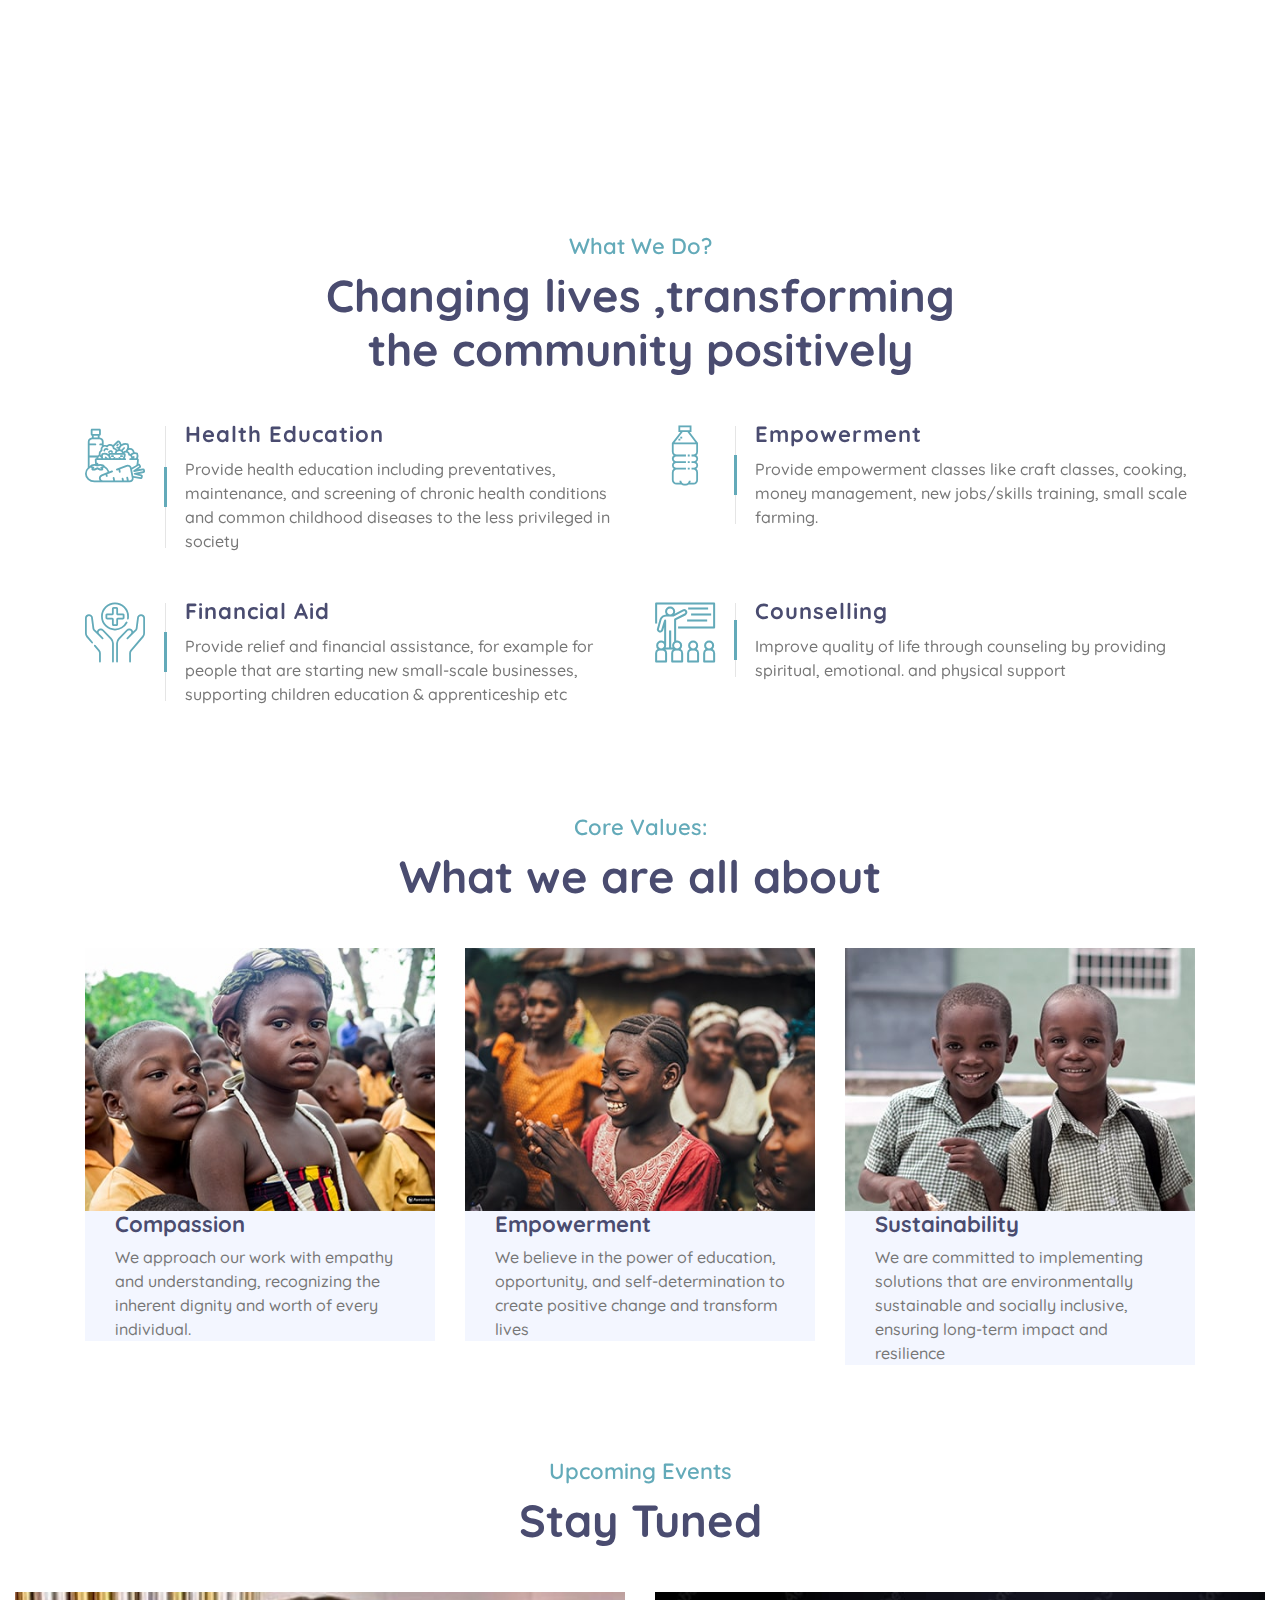
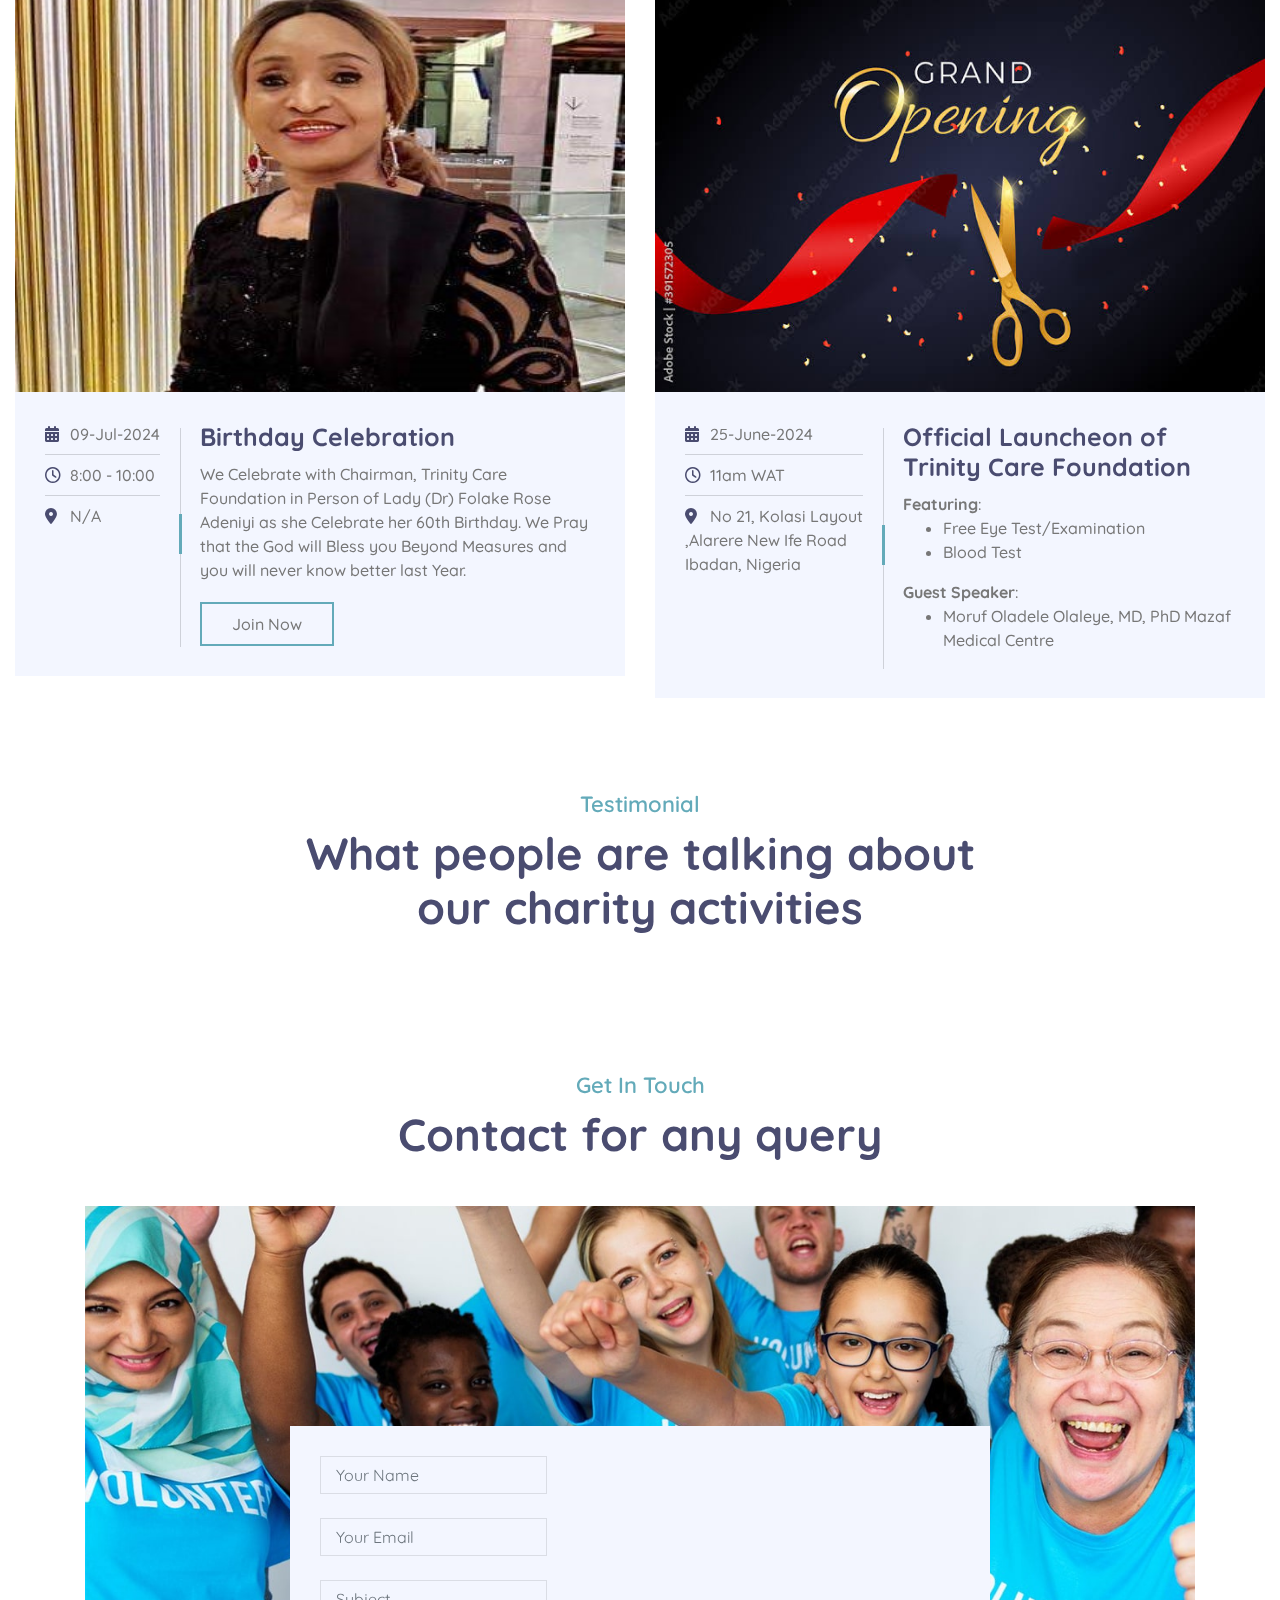
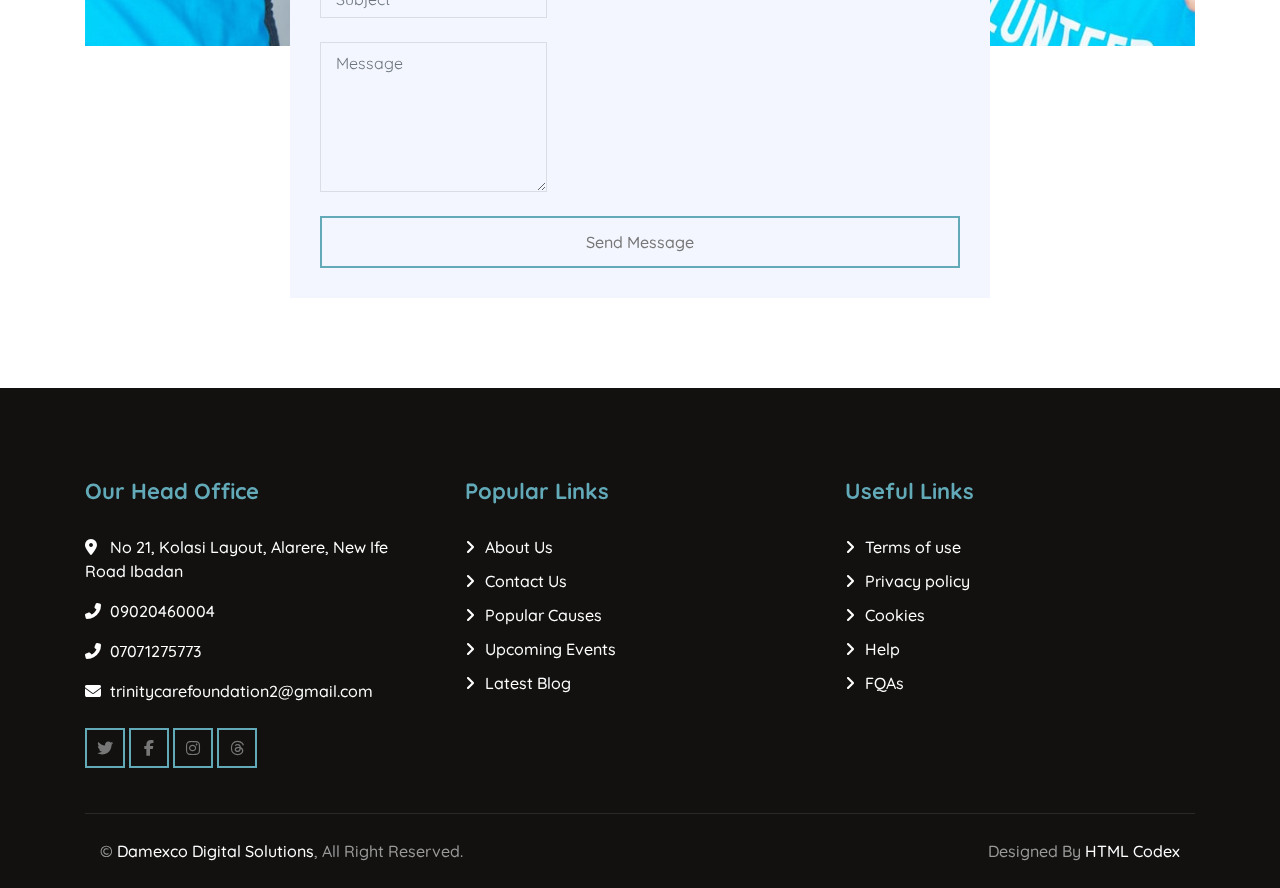
==== commit 2ca75ebb: "done" ====
--- a/index.html
+++ b/index.html
@@ -532,7 +532,7 @@
                     <h2>What people are talking about our charity activities</h2>
                 </div>
                 <div class="owl-carousel testimonials-carousel">
-                    <div class="testimonial-item">
+                    <!-- <div class="testimonial-item">
                         <div class="testimonial-profile">
                             <img src="img/testimonial-1.jpg" alt="Image">
                             <div class="testimonial-name">
@@ -587,7 +587,7 @@
                                 Lorem ipsum dolor sit amet elit. Phasel preti mi facilis ornare velit non vulputa. Aliqu metus tortor, auctor id gravid vivera quis
                             </p>
                         </div>
-                    </div>
+                    </div> -->
                 </div>
             </div>
         </div>
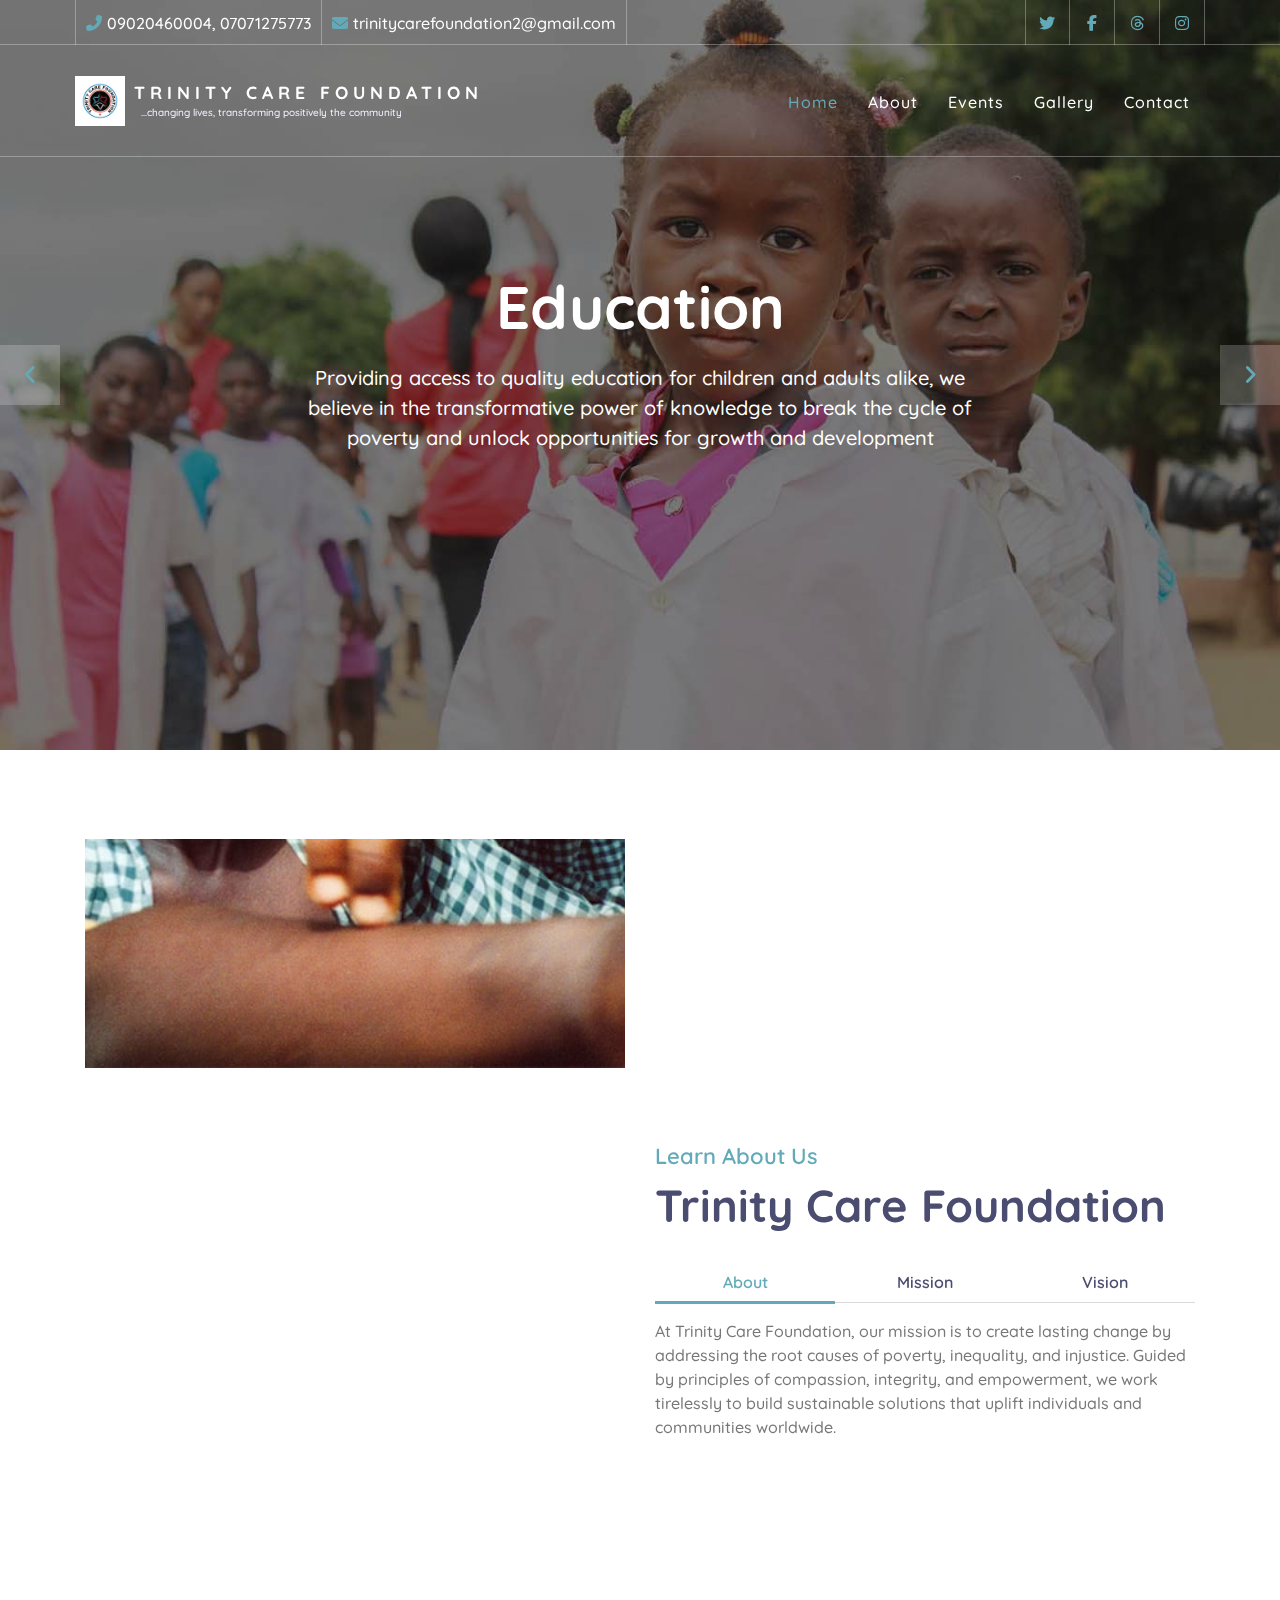
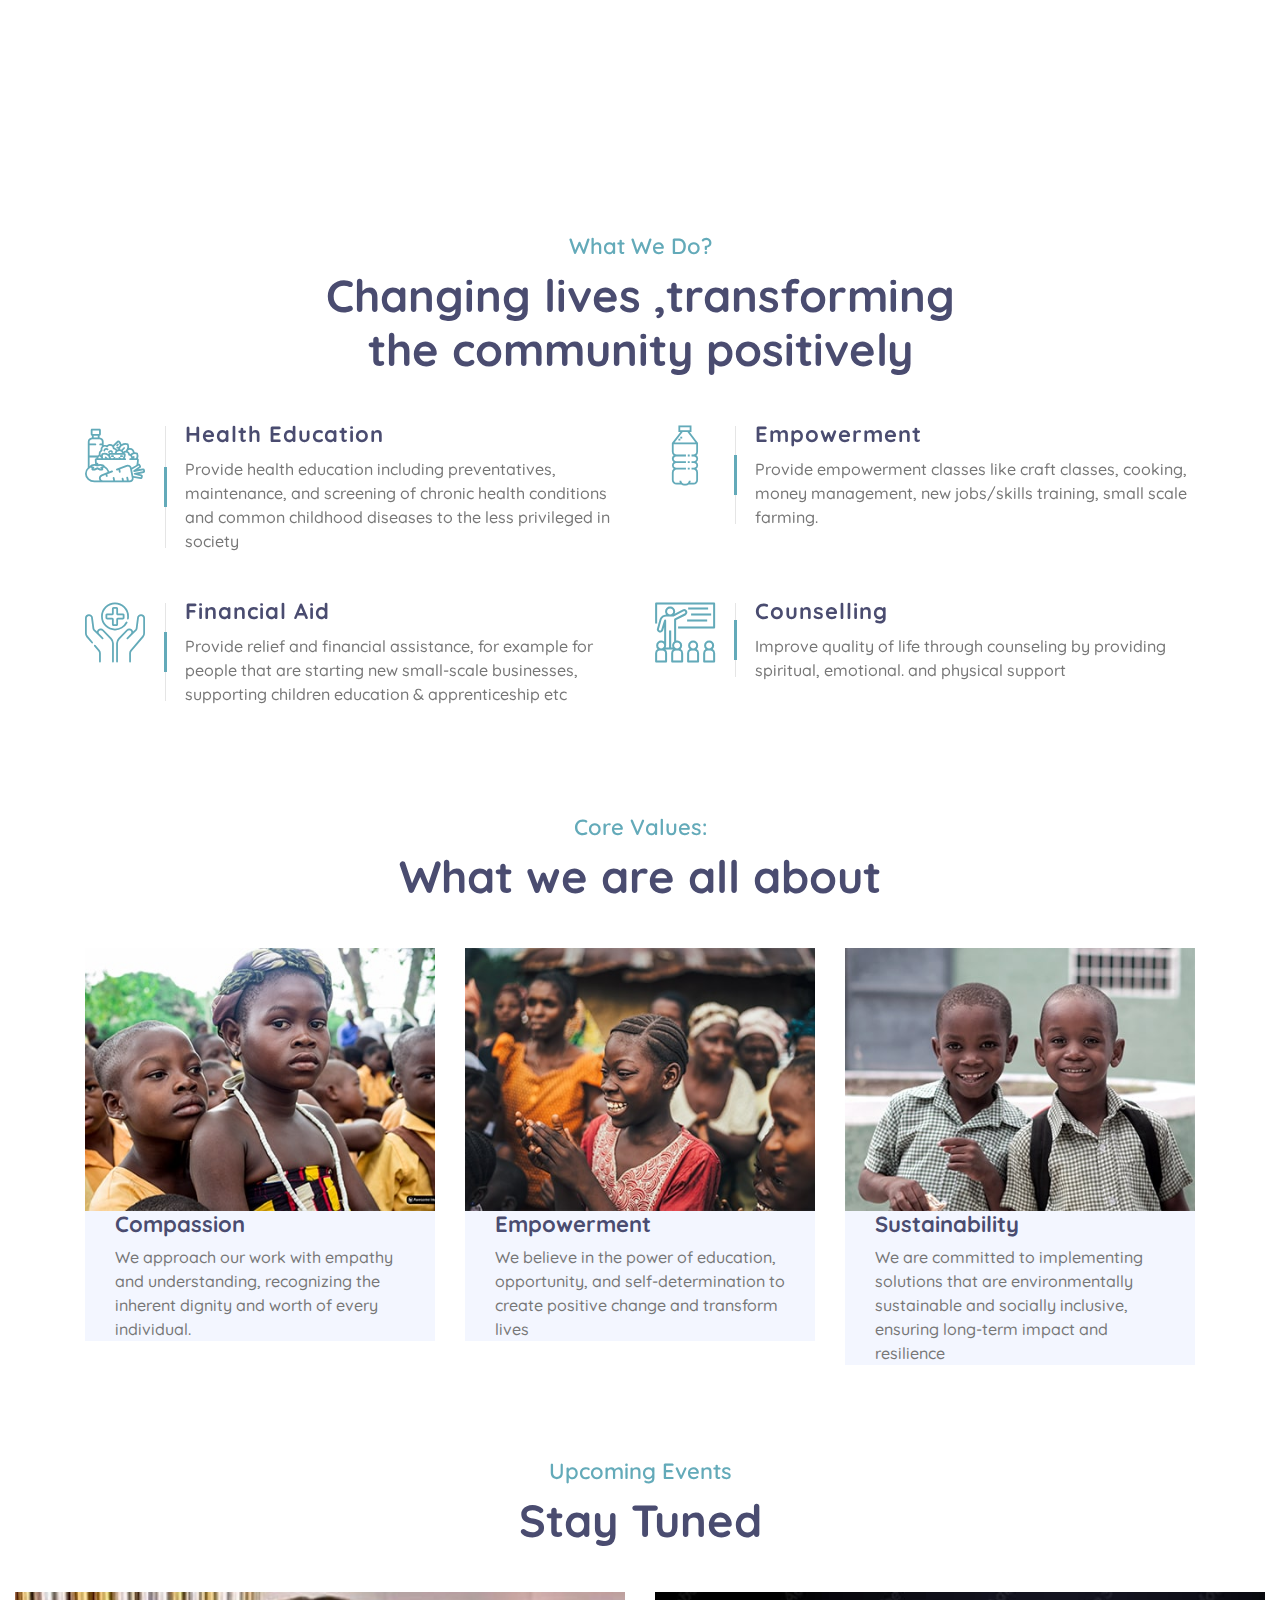
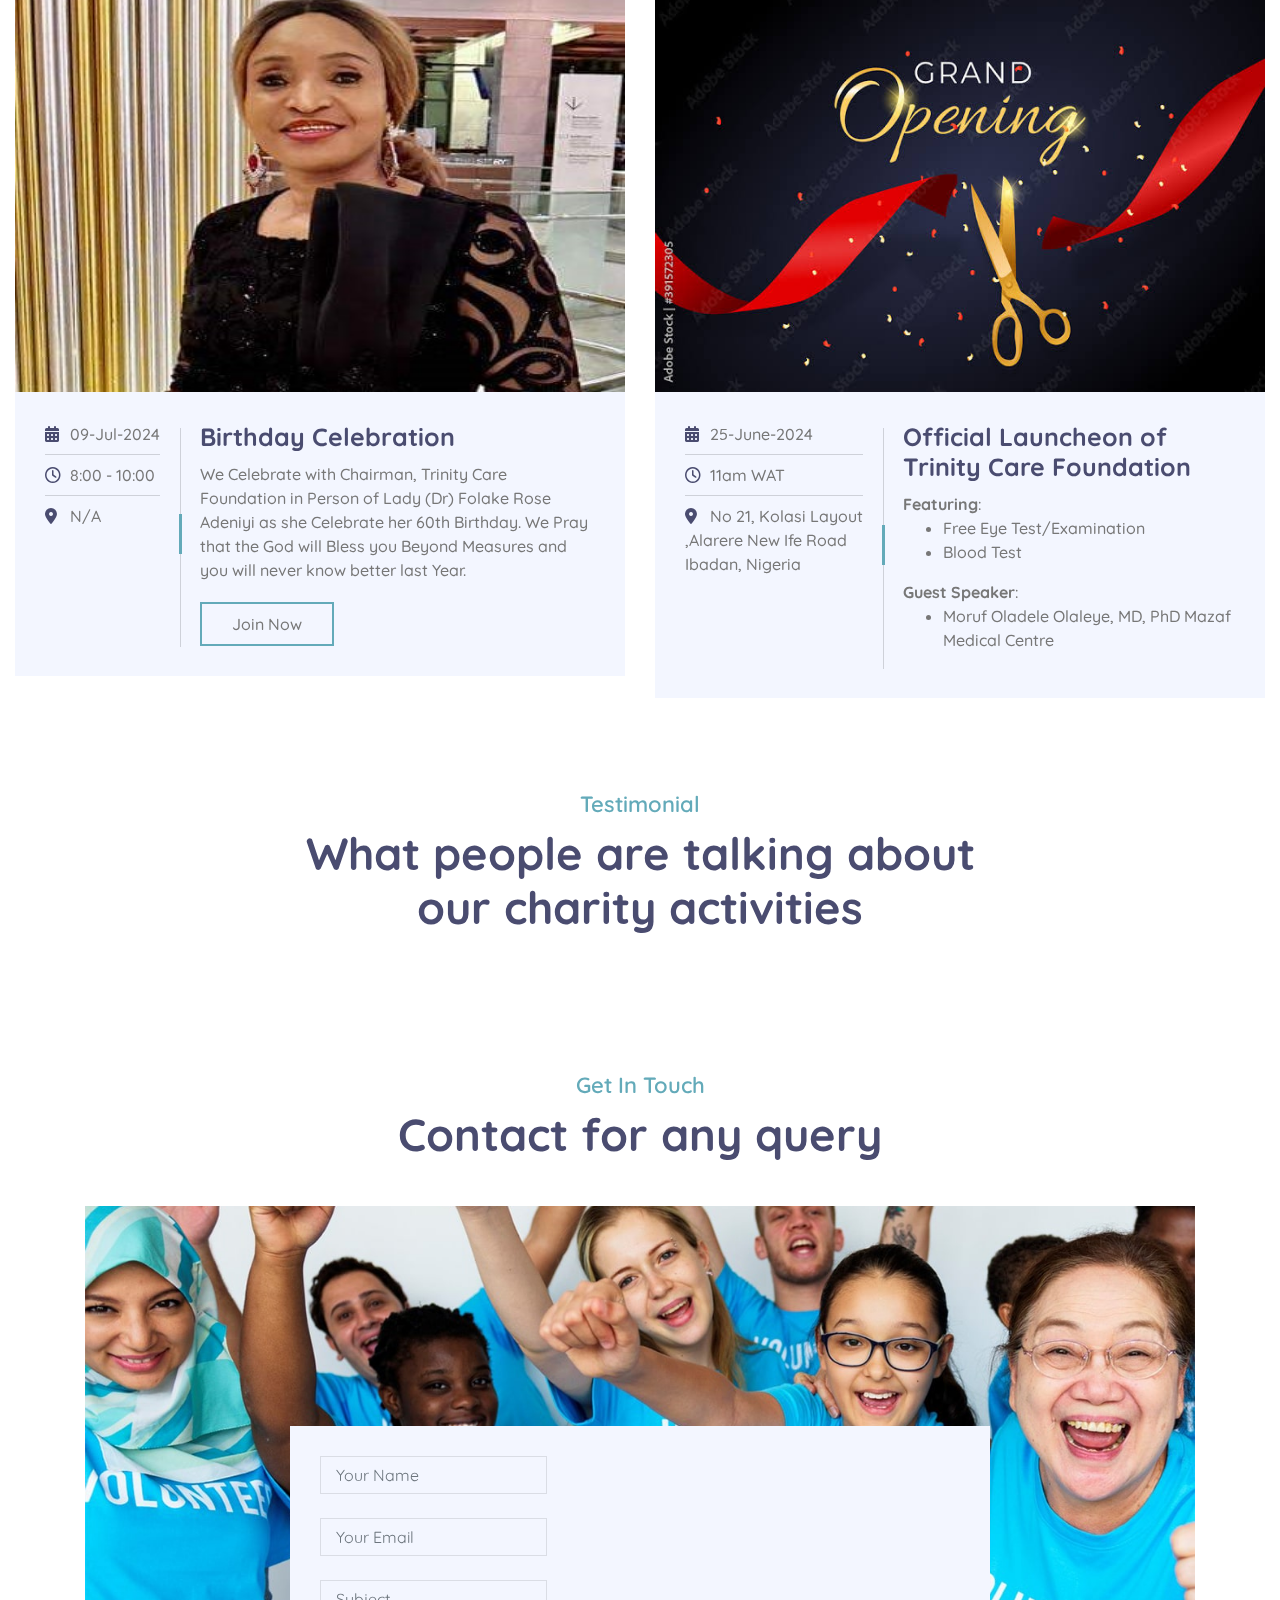
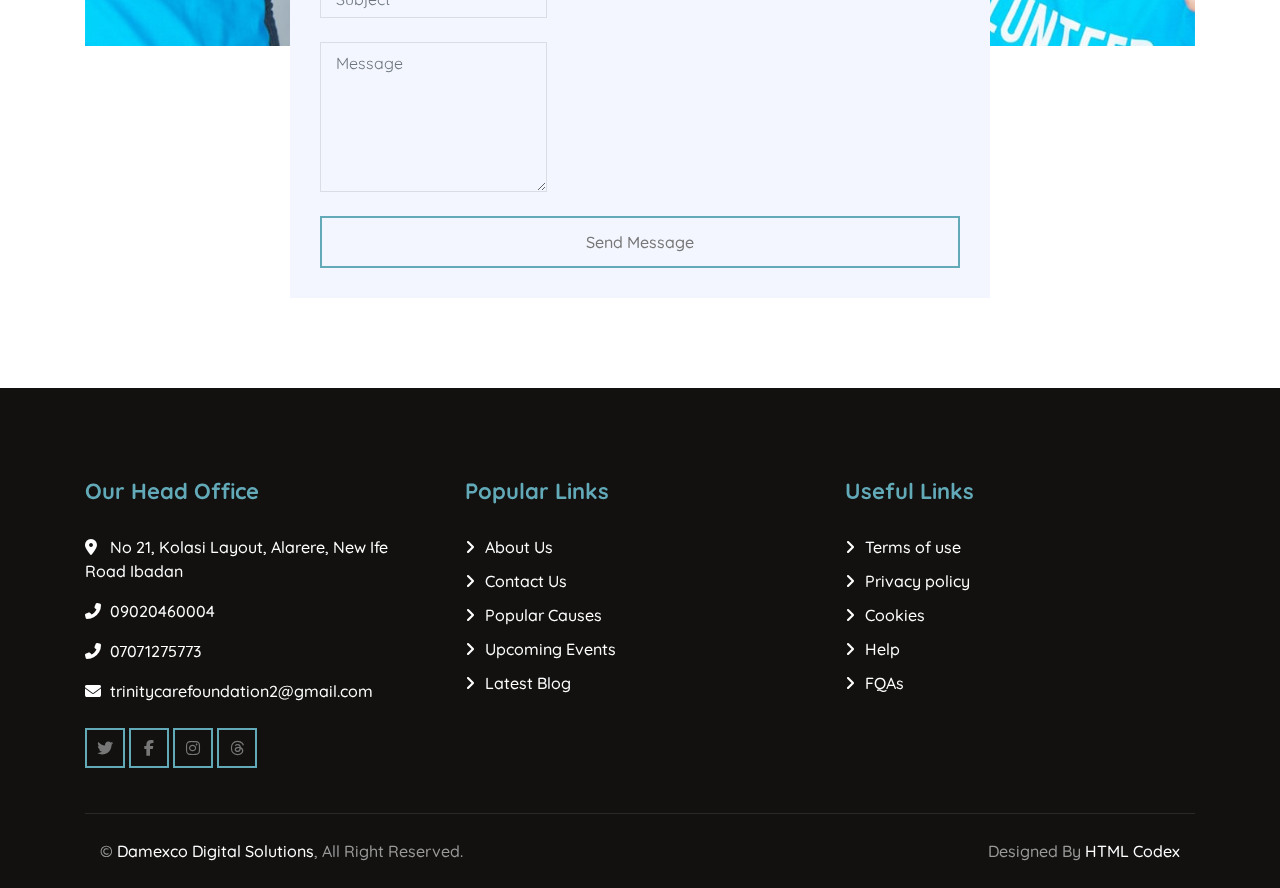
==== commit db6c1e51: "add gallery" ====
--- a/index.html
+++ b/index.html
@@ -75,8 +75,9 @@
                 <div class="collapse navbar-collapse justify-content-between" id="navbarCollapse">
                     <div class="navbar-nav ml-auto">
                         <a href="index.html" class="nav-item nav-link active">Home</a>
-                        <a href="about.html" class="nav-item nav-link">About</a>
-                        <a href="event.html" class="nav-item nav-link">Events</a>                      
+                        <a href="about.html" class="nav-item nav-link ">About</a>
+                        <a href="event.html" class="nav-item nav-link">Events</a>
+                        <a href="gallery.html" class="nav-item nav-link">Gallery</a>
                         <a href="contact.html" class="nav-item nav-link">Contact</a>
                     </div>
                 </div>
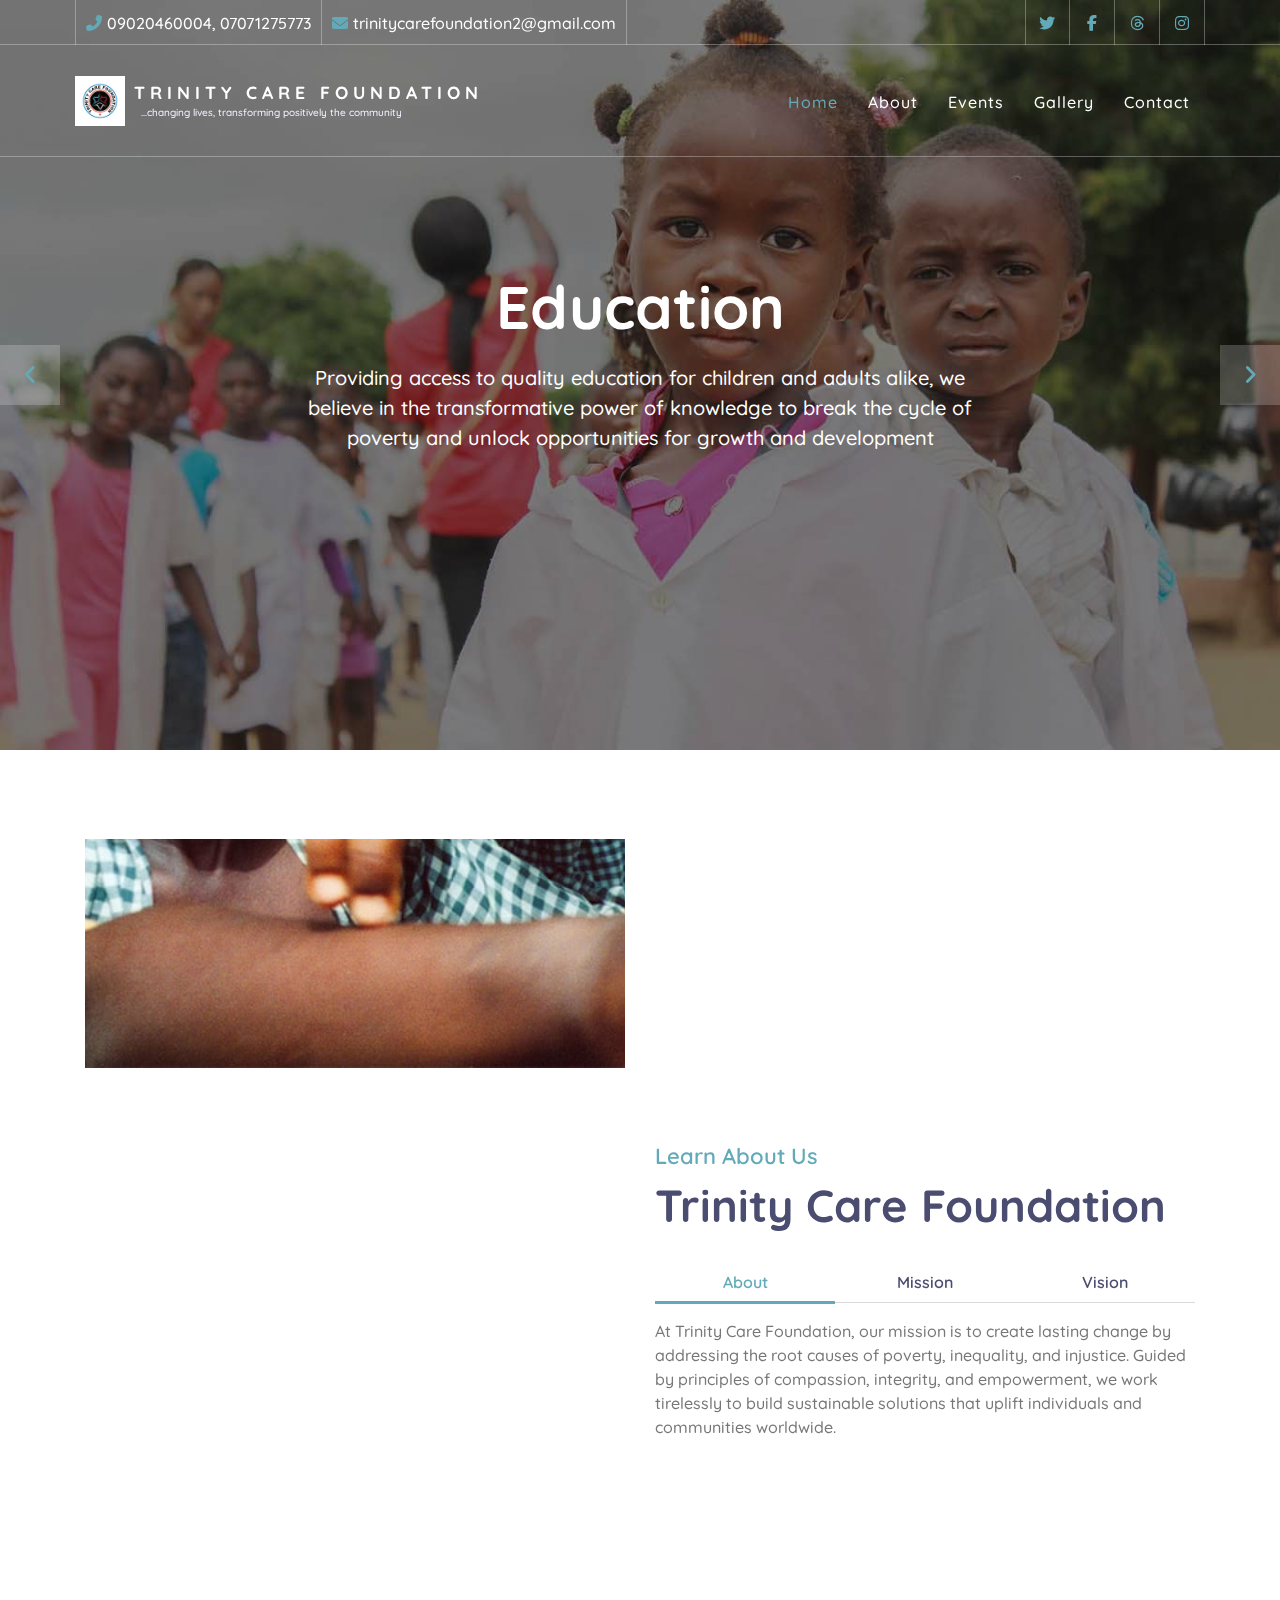
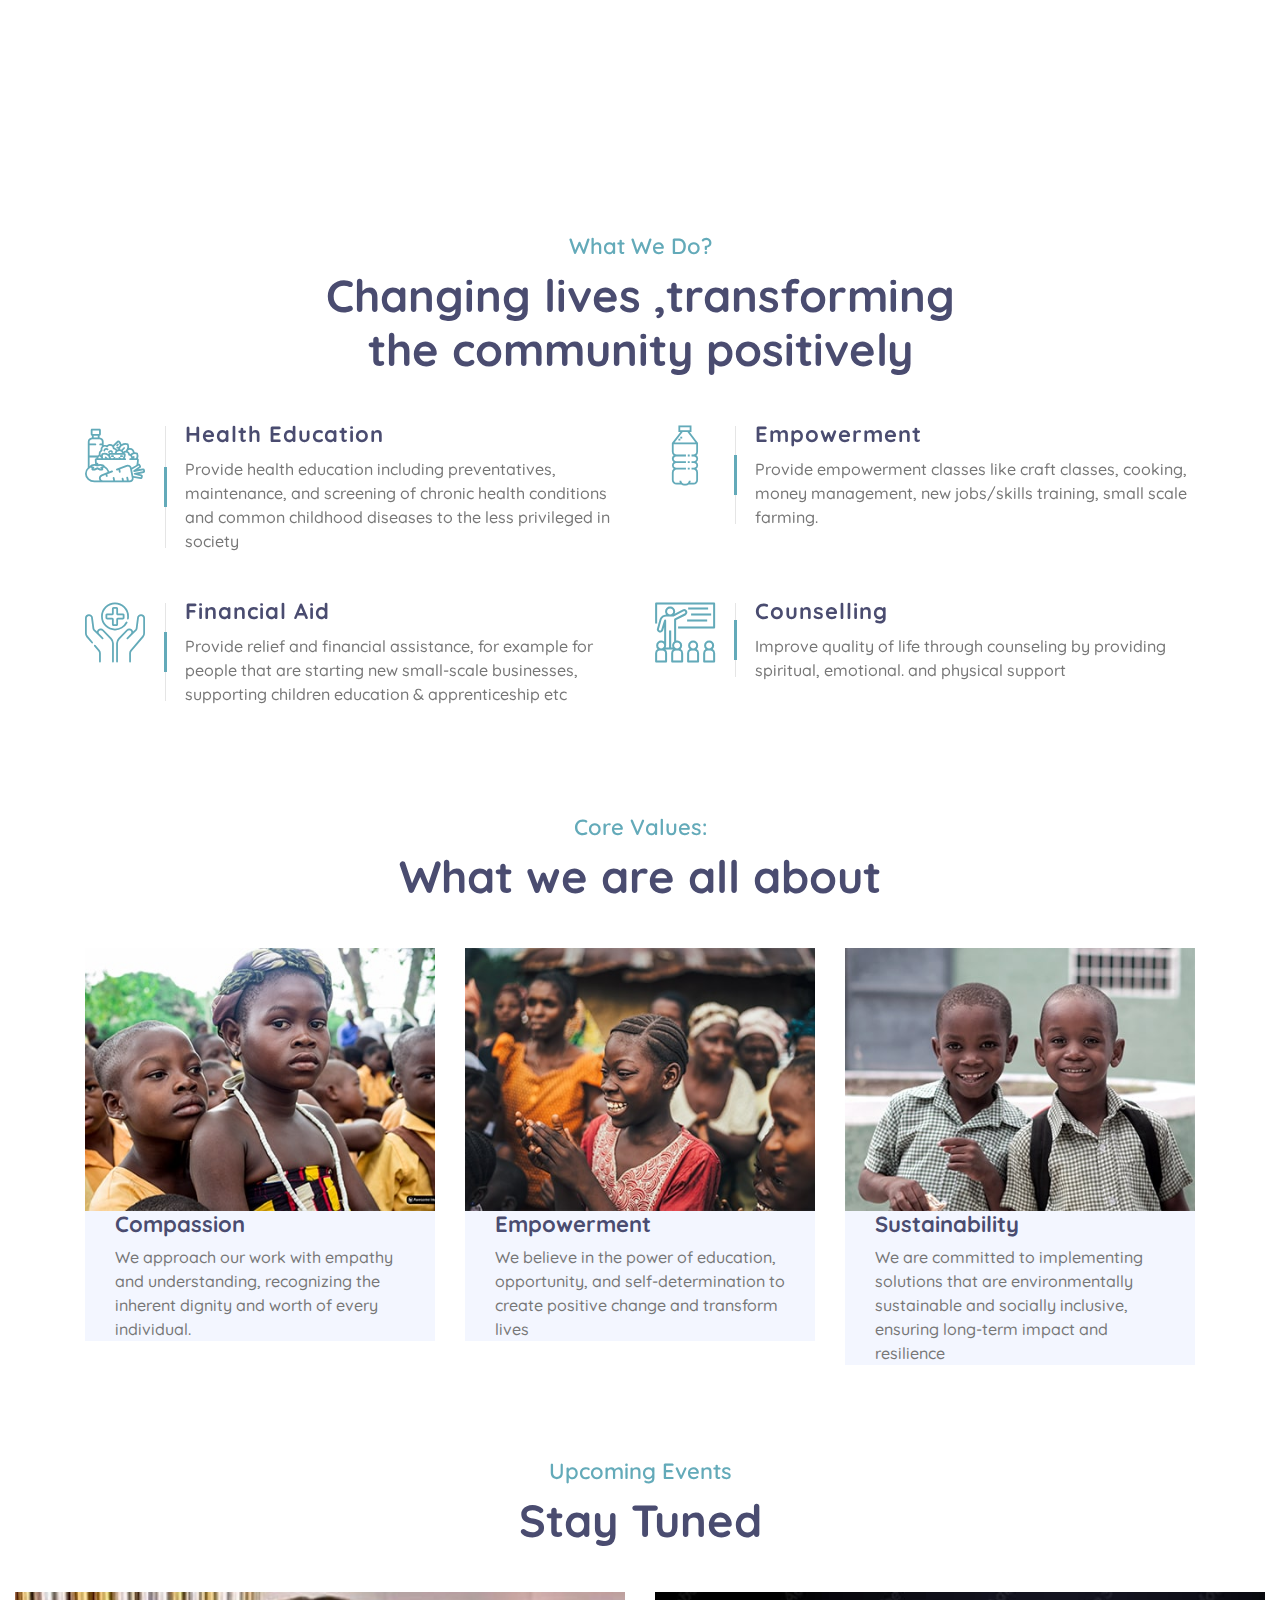
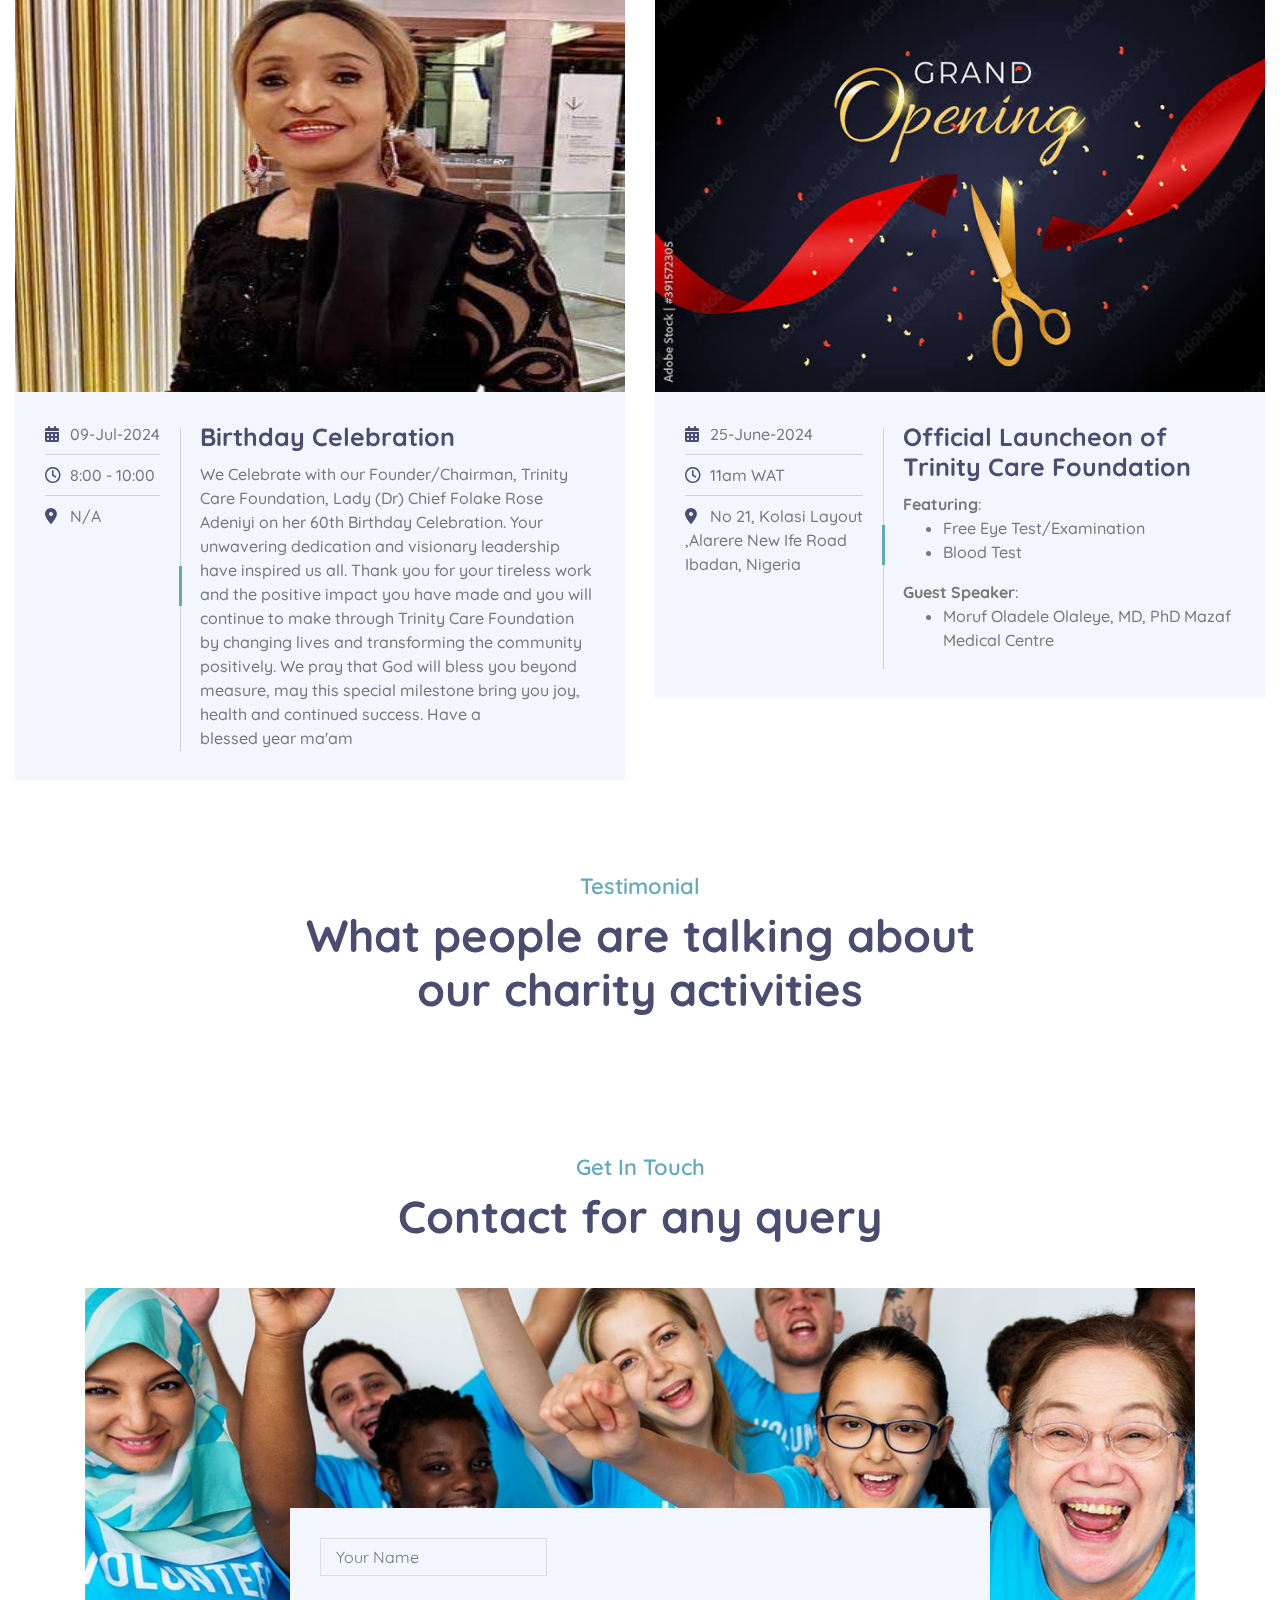
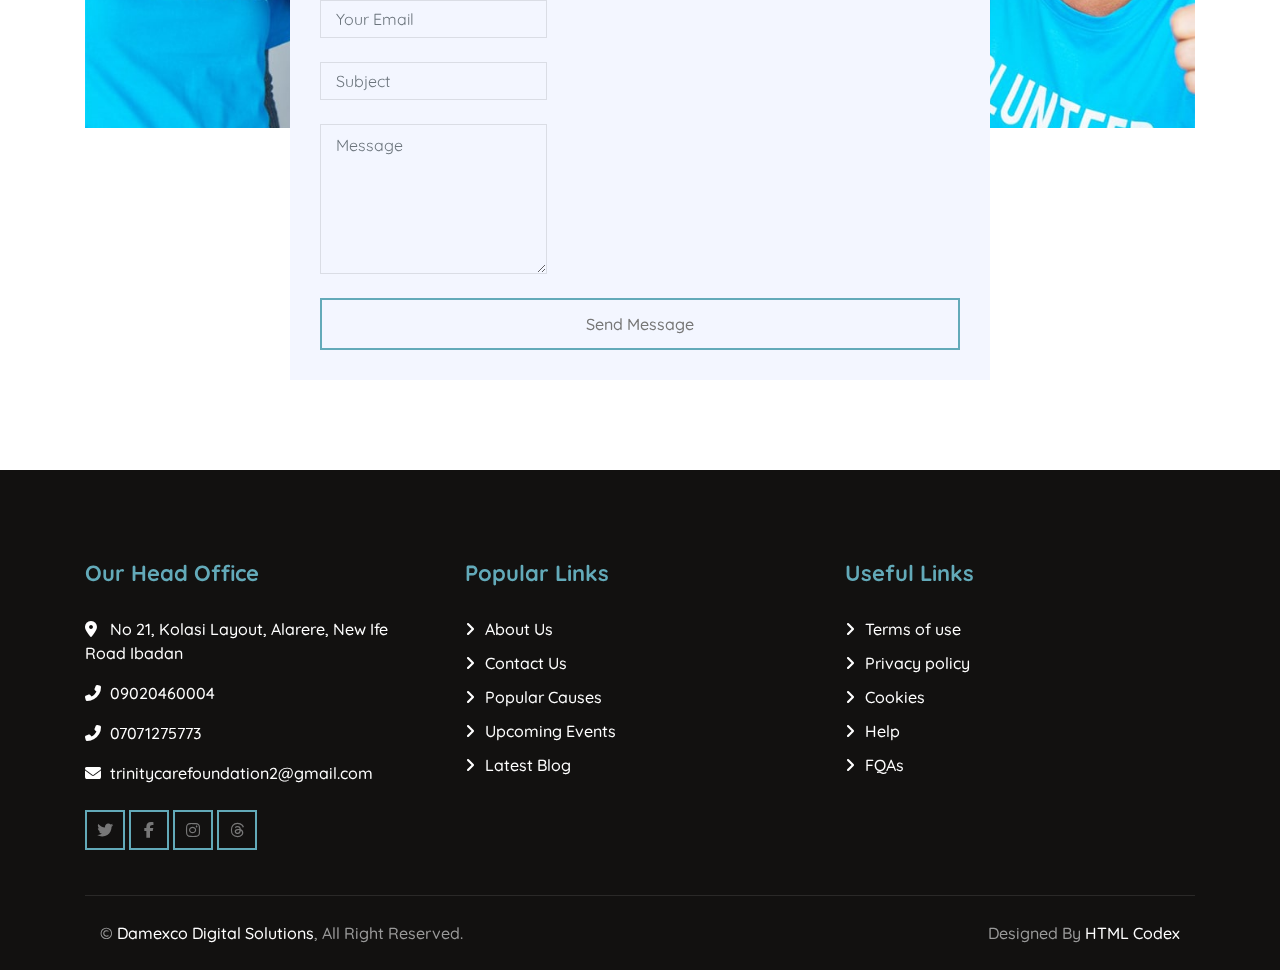
==== commit f1fa0738: "fixed" ====
--- a/index.html
+++ b/index.html
@@ -1,260 +1,287 @@
 <!DOCTYPE html>
 <html lang="en">
-    <head>
-        <meta charset="utf-8">
-        <title>Trinity Care Foundation</title>
-        <meta content="width=device-width, initial-scale=1.0" name="viewport">
-        <meta content="Trinity Care Foundation NGO" name="keywords">
-        <meta content="Education Healthcare Nutrition" name="description">
-
-        <!-- Favicon -->
-        <link href="img/favicon.ico" rel="icon">
-
-        <!-- Google Font -->
-        <link href="https://fonts.googleapis.com/css2?family=Quicksand:wght@300;400;500;600;700&display=swap" rel="stylesheet">
-        
-        <!-- CSS Libraries -->
-        <link href="https://stackpath.bootstrapcdn.com/bootstrap/4.4.1/css/bootstrap.min.css" rel="stylesheet">
-        <link href="https://cdnjs.cloudflare.com/ajax/libs/font-awesome/6.5.2/css/all.min.css" rel="stylesheet">
-
-        <link href="lib/flaticon/font/flaticon.css" rel="stylesheet">
-        <link href="lib/animate/animate.min.css" rel="stylesheet">
-        <link href="lib/owlcarousel/assets/owl.carousel.min.css" rel="stylesheet">
-
-        <!-- Template Stylesheet -->
-        <link href="css/style.css" rel="stylesheet">
-    </head>
-
-    <body>
-        <!-- Top Bar Start -->
-        <div class="top-bar d-none d-md-block">
-            <div class="container-fluid">
-                <div class="row">
-                    <div class="col-md-8">
-                        <div class="top-bar-left">
-                            <div class="text">
-                                <i class="fa fa-phone-alt"></i>
-                                <p>09020460004, 07071275773</p>
-                            </div>
-                            <div class="text">
-                                <i class="fa fa-envelope"></i>
-                                <p>trinitycarefoundation2@gmail.com</p>
-                            </div>
-                        </div>
-                    </div>
-                    <div class="col-md-4">
-                        <div class="top-bar-right">
-                            <div class="social">
-                                <a href="https://x.com/foundation88071" target="_blank"><i class="fab fa-twitter"></i></a>
-                                <a href="https://web.facebook.com/profile.php?id=61560854684563" target="_blank"><i class="fab fa-facebook-f"></i></a>
-                               
-                                <a href="https://www.threads.net/@trinitycarefoundation2" target="_blank"><i class="fa-brands fa-threads"></i></a>
-                                <a href="https://www.instagram.com/trinitycarefoundation2" target="_blank"><i class="fab fa-instagram"></i></a>
-
-                            </div>
-                        </div>
-                    </div>
-                </div>
-            </div>
-        </div>
-        <!-- Top Bar End -->
-
-        <!-- Nav Bar Start -->
-        <div class="navbar navbar-expand-lg bg-dark navbar-dark">
-            <div class="container-fluid">
-                <img src="img/logo_tri.jpg" alt="logo" width="50">
-                <div class="mt-3">
-                    <a href="index.html" class="navbar-brand">Trinity Care Foundation</a>
+
+<head>
+    <meta charset="utf-8">
+    <title>Trinity Care Foundation</title>
+    <meta content="width=device-width, initial-scale=1.0" name="viewport">
+    <meta content="Trinity Care Foundation NGO" name="keywords">
+    <meta content="Education Healthcare Nutrition" name="description">
+
+    <!-- Favicon -->
+    <link href="img/favicon.ico" rel="icon">
+
+    <!-- Google Font -->
+    <link href="https://fonts.googleapis.com/css2?family=Quicksand:wght@300;400;500;600;700&display=swap"
+        rel="stylesheet">
+
+    <!-- CSS Libraries -->
+    <link href="https://stackpath.bootstrapcdn.com/bootstrap/4.4.1/css/bootstrap.min.css" rel="stylesheet">
+    <link href="https://cdnjs.cloudflare.com/ajax/libs/font-awesome/6.5.2/css/all.min.css" rel="stylesheet">
+
+    <link href="lib/flaticon/font/flaticon.css" rel="stylesheet">
+    <link href="lib/animate/animate.min.css" rel="stylesheet">
+    <link href="lib/owlcarousel/assets/owl.carousel.min.css" rel="stylesheet">
+
+    <!-- Template Stylesheet -->
+    <link href="css/style.css" rel="stylesheet">
+</head>
+
+<body>
+    <!-- Top Bar Start -->
+    <div class="top-bar d-none d-md-block">
+        <div class="container-fluid">
+            <div class="row">
+                <div class="col-md-8">
+                    <div class="top-bar-left">
+                        <div class="text">
+                            <i class="fa fa-phone-alt"></i>
+                            <p>09020460004, 07071275773</p>
+                        </div>
+                        <div class="text">
+                            <i class="fa fa-envelope"></i>
+                            <p>trinitycarefoundation2@gmail.com</p>
+                        </div>
+                    </div>
+                </div>
+                <div class="col-md-4">
+                    <div class="top-bar-right">
+                        <div class="social">
+                            <a href="https://x.com/foundation88071" target="_blank"><i class="fab fa-twitter"></i></a>
+                            <a href="https://web.facebook.com/profile.php?id=61560854684563" target="_blank"><i
+                                    class="fab fa-facebook-f"></i></a>
+
+                            <a href="https://www.threads.net/@trinitycarefoundation2" target="_blank"><i
+                                    class="fa-brands fa-threads"></i></a>
+                            <a href="https://www.instagram.com/trinitycarefoundation2" target="_blank"><i
+                                    class="fab fa-instagram"></i></a>
+
+                        </div>
+                    </div>
+                </div>
+            </div>
+        </div>
+    </div>
+    <!-- Top Bar End -->
+
+    <!-- Nav Bar Start -->
+    <div class="navbar navbar-expand-lg bg-dark navbar-dark">
+        <div class="container-fluid">
+            <img src="img/logo_tri.jpg" alt="logo" width="50">
+            <div class="mt-3">
+                <a href="index.html" class="navbar-brand">Trinity Care Foundation</a>
                 <p class="small-text mx-3">...changing lives, transforming positively the community</p>
-                </div>
-                
-                <button type="button" class="navbar-toggler" data-toggle="collapse" data-target="#navbarCollapse">
-                    <span class="navbar-toggler-icon"></span>
-                </button>
-
-                <div class="collapse navbar-collapse justify-content-between" id="navbarCollapse">
-                    <div class="navbar-nav ml-auto">
-                        <a href="index.html" class="nav-item nav-link active">Home</a>
-                        <a href="about.html" class="nav-item nav-link ">About</a>
-                        <a href="event.html" class="nav-item nav-link">Events</a>
-                        <a href="gallery.html" class="nav-item nav-link">Gallery</a>
-                        <a href="contact.html" class="nav-item nav-link">Contact</a>
-                    </div>
-                </div>
-            </div>
-        </div>
-        <!-- Nav Bar End -->
-
-
-        <!-- Carousel Start -->
-        <div class="carousel">
-            <div class="container-fluid">
-                <div class="owl-carousel">
-                    <div class="carousel-item">
-                        <div class="carousel-img">
-                            <img src="img/carousel-1.jpg" alt="Image">
-                        </div>
-                        <div class="carousel-text">
-                            <h1>Education</h1>
-                            <p>
-                                Providing access to quality education for children and adults alike, we believe in the transformative power of knowledge to break the cycle of poverty and unlock opportunities for growth and development
-                            </p>
-                            
-                        </div>
-                    </div>
-                    <div class="carousel-item">
-                        <div class="carousel-img">
-                            <img src="img/carousel-2.jpg" alt="Image">
-                        </div>
-                        <div class="carousel-text">
-                            <h1>Healthcare</h1>
-                            <p>
-                                Ensuring access to healthcare services and promoting preventive care is fundamental to our mission. From medical clinics to vaccination campaigns, we strive to improve health outcomes and enhance well-being
-                            </p>
-                           
-                        </div>
-                    </div>
-                    <div class="carousel-item">
-                        <div class="carousel-img">
-                            <img src="img/carousel-3.jpg" alt="Image">
-                        </div>
-                        <div class="carousel-text">
-                            <h1>Nutrition</h1>
-                            <p>
-                                We believe that no one should go hungry. Through food distribution programs, community gardens, and nutrition education initiatives, we work to eradicate hunger and promote food security
-                            </p>
-                           
-                        </div>
-                    </div>
-                </div>
-            </div>
-        </div>
-        <!-- Carousel End -->
-
-        <!-- Video Modal Start-->
-        <div class="modal fade" id="videoModal" tabindex="-1" role="dialog" aria-labelledby="exampleModalLabel" aria-hidden="true">
-            <div class="modal-dialog" role="document">
-                <div class="modal-content">
-                    <div class="modal-body">
-                        <button type="button" class="close" data-dismiss="modal" aria-label="Close">
-                            <span aria-hidden="true">&times;</span>
-                        </button>        
-                        <!-- 16:9 aspect ratio -->
-                        <div class="embed-responsive embed-responsive-16by9">
-                            <iframe class="embed-responsive-item" src="" id="video"  allowscriptaccess="always" allow="autoplay"></iframe>
-                        </div>
-                    </div>
-                </div>
-            </div>
-        </div> 
-        <!-- Video Modal End -->
-        
-
-        <!-- About Start -->
-        <div class="about">
-            <div class="container">
-                <div class="row align-items-center">
-                    <div class="col-lg-6">
-                        <div class="about-img" data-parallax="scroll" data-image-src="img/about.jpg"></div>
-                    </div>
-                    <div class="col-lg-6">
-                        <div class="section-header">
-                            <p>Learn About Us</p>
-                            <h2>Trinity Care Foundation</h2>
-                        </div>
-                        <div class="about-tab">
-                            <ul class="nav nav-pills nav-justified">
-                                <li class="nav-item">
-                                    <a class="nav-link active" data-toggle="pill" href="#tab-content-1">About</a>
-                                </li>
-                                <li class="nav-item">
-                                    <a class="nav-link" data-toggle="pill" href="#tab-content-2">Mission</a>
-                                </li>
-                                <li class="nav-item">
-                                    <a class="nav-link" data-toggle="pill" href="#tab-content-3">Vision</a>
-                                </li>
-                            </ul>
-
-                            <div class="tab-content">
-                                <div id="tab-content-1" class="container tab-pane active">
-                                    At Trinity Care Foundation, our mission is to create lasting change by addressing the root causes of poverty, inequality, and injustice. Guided by principles of compassion, integrity, and empowerment, we work tirelessly to build sustainable solutions that uplift individuals and communities worldwide.
-                                </div>
-                                <div id="tab-content-2" class="container tab-pane fade">
-                                    Our mission is to improve the quality of lives of the less privileged in our society most especially the children, single women and widow/widowers through empowerment, health education and needed support by eliminating poverty, fostering healthy and fulfilled lives.
-                                </div>
-                                <div id="tab-content-3" class="container tab-pane fade">
-                                    We envision a world where every person has the opportunity to thrive, regardless of their circumstances. A world where basic needs are met, where human rights are upheld, and where diversity is celebrated. Through our collaborative efforts, we strive to create a more just, equitable, and compassionate society for present and future generations.
-                                </div>
-                            </div>
-                        </div>
-                    </div>
-                </div>
-            </div>
-        </div>
-        <!-- About End -->
-
-
-        <!-- Service Start -->
-        <div class="service">
-            <div class="container">
-                <div class="section-header text-center">
-                    <p>What We Do?</p>
-                    <h2>Changing lives ,transforming the community positively</h2>
-                </div>
-                <div class="row">
-                    <div class="col-lg-6 col-md-6">
-                        <div class="service-item">
-                            <div class="service-icon">
-                                <i class="flaticon-diet"></i>
-                            </div>
-                            <div class="service-text">
-                                <h3>Health Education</h3>
-                                <p>Provide health education including preventatives, maintenance, and screening of chronic health conditions and common childhood diseases to the less privileged in society</p>
-                            </div>
-                        </div>
-                    </div>
-                    <div class="col-lg-6 col-md-6">
-                        <div class="service-item">
-                            <div class="service-icon">
-                                <i class="flaticon-water"></i>
-                            </div>
-                            <div class="service-text">
-                                <h3>Empowerment</h3>
-                                <p>Provide empowerment classes like craft classes, cooking, money management, new jobs/skills training, small scale farming.</p>
-                            </div>
-                        </div>
-                    </div>
-                    <div class="col-lg-6 col-md-6">
-                        <div class="service-item">
-                            <div class="service-icon">
-                                <i class="flaticon-healthcare"></i>
-                            </div>
-                            <div class="service-text">
-                                <h3>Financial Aid</h3>
-                                <p>Provide relief and financial assistance, for example for people that are starting new small-scale businesses, supporting children education & apprenticeship etc</p>
-                            </div>
-                        </div>
-                    </div>
-                    <div class="col-lg-6 col-md-6">
-                        <div class="service-item">
-                            <div class="service-icon">
-                                <i class="flaticon-education"></i>
-                            </div>
-                            <div class="service-text">
-                                <h3>Counselling</h3>
-                                <p>Improve quality of life through counseling by providing spiritual, emotional. and physical support</p>
-                            </div>
-                        </div>
-                    </div>
-                    
-                </div>
-            </div>
-        </div>
-        <!-- Service End -->
-        
-        
-        <!-- Facts Start -->
-        <!-- <div class="facts" data-parallax="scroll" data-image-src="img/facts.jpg">
+            </div>
+
+            <button type="button" class="navbar-toggler" data-toggle="collapse" data-target="#navbarCollapse">
+                <span class="navbar-toggler-icon"></span>
+            </button>
+
+            <div class="collapse navbar-collapse justify-content-between" id="navbarCollapse">
+                <div class="navbar-nav ml-auto">
+                    <a href="index.html" class="nav-item nav-link active">Home</a>
+                    <a href="about.html" class="nav-item nav-link ">About</a>
+                    <a href="event.html" class="nav-item nav-link">Events</a>
+                    <a href="gallery.html" class="nav-item nav-link">Gallery</a>
+                    <a href="contact.html" class="nav-item nav-link">Contact</a>
+                </div>
+            </div>
+        </div>
+    </div>
+    <!-- Nav Bar End -->
+
+
+    <!-- Carousel Start -->
+    <div class="carousel">
+        <div class="container-fluid">
+            <div class="owl-carousel">
+                <div class="carousel-item">
+                    <div class="carousel-img">
+                        <img src="img/carousel-1.jpg" alt="Image">
+                    </div>
+                    <div class="carousel-text">
+                        <h1>Education</h1>
+                        <p>
+                            Providing access to quality education for children and adults alike, we believe in the
+                            transformative power of knowledge to break the cycle of poverty and unlock opportunities for
+                            growth and development
+                        </p>
+
+                    </div>
+                </div>
+                <div class="carousel-item">
+                    <div class="carousel-img">
+                        <img src="img/carousel-2.jpg" alt="Image">
+                    </div>
+                    <div class="carousel-text">
+                        <h1>Healthcare</h1>
+                        <p>
+                            Ensuring access to healthcare services and promoting preventive care is fundamental to our
+                            mission. From medical clinics to vaccination campaigns, we strive to improve health outcomes
+                            and enhance well-being
+                        </p>
+
+                    </div>
+                </div>
+                <div class="carousel-item">
+                    <div class="carousel-img">
+                        <img src="img/carousel-3.jpg" alt="Image">
+                    </div>
+                    <div class="carousel-text">
+                        <h1>Nutrition</h1>
+                        <p>
+                            We believe that no one should go hungry. Through food distribution programs, community
+                            gardens, and nutrition education initiatives, we work to eradicate hunger and promote food
+                            security
+                        </p>
+
+                    </div>
+                </div>
+            </div>
+        </div>
+    </div>
+    <!-- Carousel End -->
+
+    <!-- Video Modal Start-->
+    <div class="modal fade" id="videoModal" tabindex="-1" role="dialog" aria-labelledby="exampleModalLabel"
+        aria-hidden="true">
+        <div class="modal-dialog" role="document">
+            <div class="modal-content">
+                <div class="modal-body">
+                    <button type="button" class="close" data-dismiss="modal" aria-label="Close">
+                        <span aria-hidden="true">&times;</span>
+                    </button>
+                    <!-- 16:9 aspect ratio -->
+                    <div class="embed-responsive embed-responsive-16by9">
+                        <iframe class="embed-responsive-item" src="" id="video" allowscriptaccess="always"
+                            allow="autoplay"></iframe>
+                    </div>
+                </div>
+            </div>
+        </div>
+    </div>
+    <!-- Video Modal End -->
+
+
+    <!-- About Start -->
+    <div class="about">
+        <div class="container">
+            <div class="row align-items-center">
+                <div class="col-lg-6">
+                    <div class="about-img" data-parallax="scroll" data-image-src="img/about.jpg"></div>
+                </div>
+                <div class="col-lg-6">
+                    <div class="section-header">
+                        <p>Learn About Us</p>
+                        <h2>Trinity Care Foundation</h2>
+                    </div>
+                    <div class="about-tab">
+                        <ul class="nav nav-pills nav-justified">
+                            <li class="nav-item">
+                                <a class="nav-link active" data-toggle="pill" href="#tab-content-1">About</a>
+                            </li>
+                            <li class="nav-item">
+                                <a class="nav-link" data-toggle="pill" href="#tab-content-2">Mission</a>
+                            </li>
+                            <li class="nav-item">
+                                <a class="nav-link" data-toggle="pill" href="#tab-content-3">Vision</a>
+                            </li>
+                        </ul>
+
+                        <div class="tab-content">
+                            <div id="tab-content-1" class="container tab-pane active">
+                                At Trinity Care Foundation, our mission is to create lasting change by addressing the
+                                root causes of poverty, inequality, and injustice. Guided by principles of compassion,
+                                integrity, and empowerment, we work tirelessly to build sustainable solutions that
+                                uplift individuals and communities worldwide.
+                            </div>
+                            <div id="tab-content-2" class="container tab-pane fade">
+                                Our mission is to improve the quality of lives of the less privileged in our society
+                                most especially the children, single women and widow/widowers through empowerment,
+                                health education and needed support by eliminating poverty, fostering healthy and
+                                fulfilled lives.
+                            </div>
+                            <div id="tab-content-3" class="container tab-pane fade">
+                                We envision a world where every person has the opportunity to thrive, regardless of
+                                their circumstances. A world where basic needs are met, where human rights are upheld,
+                                and where diversity is celebrated. Through our collaborative efforts, we strive to
+                                create a more just, equitable, and compassionate society for present and future
+                                generations.
+                            </div>
+                        </div>
+                    </div>
+                </div>
+            </div>
+        </div>
+    </div>
+    <!-- About End -->
+
+
+    <!-- Service Start -->
+    <div class="service">
+        <div class="container">
+            <div class="section-header text-center">
+                <p>What We Do?</p>
+                <h2>Changing lives ,transforming the community positively</h2>
+            </div>
+            <div class="row">
+                <div class="col-lg-6 col-md-6">
+                    <div class="service-item">
+                        <div class="service-icon">
+                            <i class="flaticon-diet"></i>
+                        </div>
+                        <div class="service-text">
+                            <h3>Health Education</h3>
+                            <p>Provide health education including preventatives, maintenance, and screening of chronic
+                                health conditions and common childhood diseases to the less privileged in society</p>
+                        </div>
+                    </div>
+                </div>
+                <div class="col-lg-6 col-md-6">
+                    <div class="service-item">
+                        <div class="service-icon">
+                            <i class="flaticon-water"></i>
+                        </div>
+                        <div class="service-text">
+                            <h3>Empowerment</h3>
+                            <p>Provide empowerment classes like craft classes, cooking, money management, new
+                                jobs/skills training, small scale farming.</p>
+                        </div>
+                    </div>
+                </div>
+                <div class="col-lg-6 col-md-6">
+                    <div class="service-item">
+                        <div class="service-icon">
+                            <i class="flaticon-healthcare"></i>
+                        </div>
+                        <div class="service-text">
+                            <h3>Financial Aid</h3>
+                            <p>Provide relief and financial assistance, for example for people that are starting new
+                                small-scale businesses, supporting children education & apprenticeship etc</p>
+                        </div>
+                    </div>
+                </div>
+                <div class="col-lg-6 col-md-6">
+                    <div class="service-item">
+                        <div class="service-icon">
+                            <i class="flaticon-education"></i>
+                        </div>
+                        <div class="service-text">
+                            <h3>Counselling</h3>
+                            <p>Improve quality of life through counseling by providing spiritual, emotional. and
+                                physical support</p>
+                        </div>
+                    </div>
+                </div>
+
+            </div>
+        </div>
+    </div>
+    <!-- Service End -->
+
+
+    <!-- Facts Start -->
+    <!-- <div class="facts" data-parallax="scroll" data-image-src="img/facts.jpg">
             <div class="container">
                 <div class="row">
                     <div class="col-lg-3 col-md-6">
@@ -296,69 +323,73 @@
                 </div>
             </div>
         </div> -->
-        <!-- Facts End -->
-        
-        
-        <!-- Causes Start -->
-        <div class="causes">
-            <div class="container">
-                <div class="section-header text-center">
-                    <p>Core Values: </p>
-                    <h2>What we are all about</h2>
-                </div>
-                <div class="owl-carousel causes-carousel">
-                    <div class="causes-item">
-                        <div class="causes-img">
-                            <img src="img/causes-1.jpg" alt="Image">
-                        </div>
-                        
-                        <div class="causes-text">
-                            <h3>Compassion</h3>
-                            <p>We approach our work with empathy and understanding, recognizing the inherent dignity and worth of every individual.</p>
-                        </div>
-                       
-                    </div>
-                    <div class="causes-item">
-                        <div class="causes-img">
-                            <img src="img/causes-2.jpg" alt="Image">
-                        </div>
-                       
-                        <div class="causes-text">
-                            <h3>Empowerment</h3>
-                            <p> We believe in the power of education, opportunity, and self-determination to create positive change and transform lives</p>
-                        </div>
-                        
-                    </div>
-                    <div class="causes-item">
-                        <div class="causes-img">
-                            <img src="img/causes-3.jpg" alt="Image">
-                        </div>
-                        
-                        <div class="causes-text">
-                            <h3>Sustainability</h3>
-                            <p>We are committed to implementing solutions that are environmentally sustainable and socially inclusive, ensuring long-term impact and resilience</p>
-                        </div>
-                       
-                    </div>
-                    <div class="causes-item">
-                        <div class="causes-img">
-                            <img src="img/causes-4.jpg" alt="Image">
-                        </div>
-                        
-                        <div class="causes-text">
-                            <h3>Collaboration</h3>
-                            <p>We value collaboration and partnership, recognizing that we can achieve more together than we can alone. </p>
-                        </div>
-                        
-                    </div>
-                </div>
-            </div>
-        </div>
-        <!-- Causes End -->
-        
-        
-        <!-- Donate Start -->
-        <!-- <div class="donate" data-parallax="scroll" data-image-src="img/donate.jpg">
+    <!-- Facts End -->
+
+
+    <!-- Causes Start -->
+    <div class="causes">
+        <div class="container">
+            <div class="section-header text-center">
+                <p>Core Values: </p>
+                <h2>What we are all about</h2>
+            </div>
+            <div class="owl-carousel causes-carousel">
+                <div class="causes-item">
+                    <div class="causes-img">
+                        <img src="img/causes-1.jpg" alt="Image">
+                    </div>
+
+                    <div class="causes-text">
+                        <h3>Compassion</h3>
+                        <p>We approach our work with empathy and understanding, recognizing the inherent dignity and
+                            worth of every individual.</p>
+                    </div>
+
+                </div>
+                <div class="causes-item">
+                    <div class="causes-img">
+                        <img src="img/causes-2.jpg" alt="Image">
+                    </div>
+
+                    <div class="causes-text">
+                        <h3>Empowerment</h3>
+                        <p> We believe in the power of education, opportunity, and self-determination to create positive
+                            change and transform lives</p>
+                    </div>
+
+                </div>
+                <div class="causes-item">
+                    <div class="causes-img">
+                        <img src="img/causes-3.jpg" alt="Image">
+                    </div>
+
+                    <div class="causes-text">
+                        <h3>Sustainability</h3>
+                        <p>We are committed to implementing solutions that are environmentally sustainable and socially
+                            inclusive, ensuring long-term impact and resilience</p>
+                    </div>
+
+                </div>
+                <div class="causes-item">
+                    <div class="causes-img">
+                        <img src="img/causes-4.jpg" alt="Image">
+                    </div>
+
+                    <div class="causes-text">
+                        <h3>Collaboration</h3>
+                        <p>We value collaboration and partnership, recognizing that we can achieve more together than we
+                            can alone. </p>
+                    </div>
+
+                </div>
+            </div>
+        </div>
+    </div>
+    <!-- Causes End -->
+
+
+    <!-- Donate Start -->
+    <!-- <div class="donate" data-parallax="scroll" data-image-src="img/donate.jpg">
             <div class="container">
                 <div class="row align-items-center">
                     <div class="col-lg-7">
@@ -403,89 +434,96 @@
                 </div>
             </div>
         </div> -->
-        <!-- Donate End -->
-        
-        
-        <!-- Event Start -->
-        <div class="event">
-            <div class="container-fluid">
-                <div class="section-header text-center">
-                    <p>Upcoming Events</p>
-                    <h2>Stay Tuned</h2>
-                </div>
-                <div class="row">
-    
-                    <div class="col-lg-6">
-                        <div class="event-item">
-                            <img src="img/birthday-pix.jpg" alt="Image" height="400">
-                            <div class="event-content">
-                                <div class="event-meta">
-                                    <p><i class="fa fa-calendar-alt"></i>09-Jul-2024</p>
-                                    <p><i class="far fa-clock"></i>8:00 - 10:00</p>
-                                    <p><i class="fa fa-map-marker-alt"></i>N/A</p>
-                                </div>
-                                <div class="event-text">
-                                    <h3>Birthday Celebration</h3>
-                                    <p>
-                                        We Celebrate with Chairman, Trinity Care Foundation in Person of  Lady (Dr) Folake Rose Adeniyi as she Celebrate her 60th Birthday. We Pray that the God will Bless you Beyond Measures and you will never know better last Year.
-                                    </p>
-                                    <a class="btn btn-custom" href="">Join Now</a>
-                                </div>
-                            </div>
-                        </div>
-                    </div>
-    
-                    <div class="col-lg-6">
-                        <div class="event-item">
-                            <a href="./events/launcheon.html"><img src="img/event_bg.jpg" alt="Image" height="400"></a>
-                            <div class="event-content">
-                                <div class="event-meta">
-                                    <p><i class="fa fa-calendar-alt"></i>25-June-2024</p>
-                                    <p><i class="far fa-clock"></i>11am WAT</p>
-                                    <p><i class="fa fa-map-marker-alt"></i>No 21, Kolasi Layout<br>,Alarere New Ife
-                                        Road<br>Ibadan, Nigeria</p>
-    
-                                </div>
-                                <div class="event-text">
-                                    <a href="./events/launcheon.html"><h3>Official Launcheon of Trinity Care Foundation</h3></a>
-                                    <p>
-                                        <b>Featuring</b>:
-                                    <ul>
-                                        <li>
-                                            Free Eye Test/Examination 
-    
-                                        </li>
-                                        <li>Blood Test</li>
-                                    </ul>
-    
-                                    </p>
-                                    <p>
-                                        <b>Guest Speaker</b>:
-                                    <ul>
-                                        <li>
-                                            Moruf Oladele Olaleye, MD, PhD Mazaf Medical Centre
-                                        </li>
-    
-                                    </ul>
-    
-                                    </p>
-    
-                                </div>
-                            </div>
-                        </div>
-    
-    
-                    </div>
-    
-    
-                </div>
-            </div>
-        </div>
-        <!-- Team End -->
-        
-        
-        <!-- Volunteer Start -->
-        <!-- <div class="volunteer" data-parallax="scroll" data-image-src="img/volunteer.jpg">
+    <!-- Donate End -->
+
+
+    <!-- Event Start -->
+    <div class="event">
+        <div class="container-fluid">
+            <div class="section-header text-center">
+                <p>Upcoming Events</p>
+                <h2>Stay Tuned</h2>
+            </div>
+            <div class="row">
+
+                <div class="col-lg-6">
+                    <div class="event-item">
+                        <img src="img/birthday-pix.jpg" alt="Image" height="400">
+                        <div class="event-content">
+                            <div class="event-meta">
+                                <p><i class="fa fa-calendar-alt"></i>09-Jul-2024</p>
+                                <p><i class="far fa-clock"></i>8:00 - 10:00</p>
+                                <p><i class="fa fa-map-marker-alt"></i>N/A</p>
+                            </div>
+                            <div class="event-text">
+                                <h3>Birthday Celebration</h3>
+                                <p>
+                                    We Celebrate with our Founder/Chairman, Trinity Care Foundation, Lady (Dr) Chief
+                                    Folake Rose Adeniyi on her 60th Birthday Celebration. Your unwavering dedication and
+                                    visionary leadership have inspired us all. Thank you for your tireless work and the
+                                    positive impact you have made and you will continue to make through Trinity Care
+                                    Foundation by changing lives and transforming the community positively. We pray that
+                                    God will bless you beyond measure, may this special milestone bring you joy, health
+                                    and continued success. Have a blessed year ma'am
+                                </p>
+                            </div>
+                        </div>
+                    </div>
+                </div>
+
+                <div class="col-lg-6">
+                    <div class="event-item">
+                        <a href="./events/launcheon.html"><img src="img/event_bg.jpg" alt="Image" height="400"></a>
+                        <div class="event-content">
+                            <div class="event-meta">
+                                <p><i class="fa fa-calendar-alt"></i>25-June-2024</p>
+                                <p><i class="far fa-clock"></i>11am WAT</p>
+                                <p><i class="fa fa-map-marker-alt"></i>No 21, Kolasi Layout<br>,Alarere New Ife
+                                    Road<br>Ibadan, Nigeria</p>
+
+                            </div>
+                            <div class="event-text">
+                                <a href="./events/launcheon.html">
+                                    <h3>Official Launcheon of Trinity Care Foundation</h3>
+                                </a>
+                                <p>
+                                    <b>Featuring</b>:
+                                <ul>
+                                    <li>
+                                        Free Eye Test/Examination 
+
+                                    </li>
+                                    <li>Blood Test</li>
+                                </ul>
+
+                                </p>
+                                <p>
+                                    <b>Guest Speaker</b>:
+                                <ul>
+                                    <li>
+                                        Moruf Oladele Olaleye, MD, PhD Mazaf Medical Centre
+                                    </li>
+
+                                </ul>
+
+                                </p>
+
+                            </div>
+                        </div>
+                    </div>
+
+
+                </div>
+
+
+            </div>
+        </div>
+    </div>
+    <!-- Team End -->
+
+
+    <!-- Volunteer Start -->
+    <!-- <div class="volunteer" data-parallax="scroll" data-image-src="img/volunteer.jpg">
             <div class="container">
                 <div class="row align-items-center">
                     <div class="col-lg-5">
@@ -522,18 +560,18 @@
                 </div>
             </div>
         </div> -->
-        <!-- Volunteer End -->
-        
-        
-        <!-- Testimonial Start -->
-        <div class="testimonial">
-            <div class="container">
-                <div class="section-header text-center">
-                    <p>Testimonial</p>
-                    <h2>What people are talking about our charity activities</h2>
-                </div>
-                <div class="owl-carousel testimonials-carousel">
-                    <!-- <div class="testimonial-item">
+    <!-- Volunteer End -->
+
+
+    <!-- Testimonial Start -->
+    <div class="testimonial">
+        <div class="container">
+            <div class="section-header text-center">
+                <p>Testimonial</p>
+                <h2>What people are talking about our charity activities</h2>
+            </div>
+            <div class="owl-carousel testimonials-carousel">
+                <!-- <div class="testimonial-item">
                         <div class="testimonial-profile">
                             <img src="img/testimonial-1.jpg" alt="Image">
                             <div class="testimonial-name">
@@ -589,133 +627,144 @@
                             </p>
                         </div>
                     </div> -->
-                </div>
-            </div>
-        </div>
-        <!-- Testimonial End -->
-        
-        
-        <!-- Contact Start -->
-        <div class="contact">
-            <div class="container">
-                <div class="section-header text-center">
-                    <p>Get In Touch</p>
-                    <h2>Contact for any query</h2>
-                </div>
-                <div class="contact-img">
-                    <img src="img/contact.jpg" alt="Image">
-                </div>
-                <div class="contact-form">
-                        <div id="success"></div>
-                        <form name="sentMessage" id="contactForm" method="POST" novalidate="novalidate" netlify>
-                            <div class="control-group">
-                                <label><input type="text" class="form-control" id="name" name="name" placeholder="Your Name" required="required" data-validation-required-message="Please enter your name" /></label>
-                                <p class="help-block text-danger"></p>
-                            </div>
-                            <div class="control-group">
-                                <label><input type="email" class="form-control" id="email" placeholder="Your Email" name="email" required="required" data-validation-required-message="Please enter your email" /></label>
-                                <p class="help-block text-danger"></p>
-                            </div>
-                            <div class="control-group">
-                                <label><input type="text" class="form-control" id="subject" placeholder="Subject" name="subject" required="required" data-validation-required-message="Please enter a subject" /></label>
-                                <p class="help-block text-danger"></p>
-                            </div>
-                            <div class="control-group">
-                                <label><textarea class="form-control" id="message" placeholder="Message" required="required" name="message" data-validation-required-message="Please enter your message"></textarea></label>
-                                <p class="help-block text-danger"></p>
-                            </div>
-                            <div>
-                                <button class="btn btn-custom" type="submit" id="sendMessageButton">Send Message</button>
-                            </div>
-                        </form>
-                    </div>
-            </div>
-        </div>
-        <!-- Contact End -->
-
-
-        <!-- Blog Start -->
-       
-        <!-- Blog End -->
-
-
-        <!-- Footer Start -->
-        <div class="footer">
-            <div class="container">
-                <div class="row">
-                    <div class="col-lg-4 col-md-6">
-                        <div class="footer-contact">
-                            <h2>Our Head Office</h2>
-                            <p><i class="fa fa-map-marker-alt"></i>No 21, Kolasi Layout, Alarere, New Ife Road Ibadan</p>
-                            <p><i class="fa fa-phone-alt"></i>09020460004</p>
-                            <p><i class="fa fa-phone-alt"></i>07071275773</p>
-                            <p><i class="fa fa-envelope"></i>trinitycarefoundation2@gmail.com</p>
-                            <div class="footer-social">
-                                <a class="btn btn-custom" href="https://x.com/foundation88071" target="_blank"><i class="fab fa-twitter"></i></a>
-                                <a class="btn btn-custom" href="https://web.facebook.com/profile.php?id=61560854684563" target="_blank"><i class="fab fa-facebook-f"></i></a>
-                                <a class="btn btn-custom" href="https://www.instagram.com/trinitycarefoundation2/" target="_blank"><i class="fab fa-instagram"></i></a>
-                                <a class="btn btn-custom" href="https://www.threads.net/@trinitycarefoundation2" target="_blank"><i class="fa-brands fa-threads"></i></a>
-                            </div>
-                        </div>
-                    </div>
-                    <div class="col-lg-4 col-md-6">
-                        <div class="footer-link">
-                            <h2>Popular Links</h2>
-                            <a href="">About Us</a>
-                            <a href="">Contact Us</a>
-                            <a href="">Popular Causes</a>
-                            <a href="">Upcoming Events</a>
-                            <a href="">Latest Blog</a>
-                        </div>
-                    </div>
-                    <div class="col-lg-4 col-md-6">
-                        <div class="footer-link">
-                            <h2>Useful Links</h2>
-                            <a href="">Terms of use</a>
-                            <a href="">Privacy policy</a>
-                            <a href="">Cookies</a>
-                            <a href="">Help</a>
-                            <a href="">FQAs</a>
-                        </div>
-                    </div>
-                    
-                </div>
-            </div>
-            <div class="container copyright">
-                <div class="row">
-                    <div class="col-md-6">
-                        <p>&copy; <a href="#">Damexco Digital Solutions</a>, All Right Reserved.</p>
-                    </div>
-                    <div class="col-md-6">
-                        <p>Designed By <a href="https://htmlcodex.com">HTML Codex</a></p>
-                    </div>
-                </div>
-            </div>
-        </div>
-        <!-- Footer End -->
-        
-        <!-- Back to top button -->
-        <a href="#" class="back-to-top"><i class="fa fa-chevron-up"></i></a>
-        
-        <!-- Pre Loader -->
-        <div id="loader" class="show">
-            <div class="loader"></div>
-        </div>
-
-        <!-- JavaScript Libraries -->
-        <script src="https://code.jquery.com/jquery-3.4.1.min.js"></script>
-        <script src="https://stackpath.bootstrapcdn.com/bootstrap/4.4.1/js/bootstrap.bundle.min.js"></script>
-        <script src="lib/easing/easing.min.js"></script>
-        <script src="lib/owlcarousel/owl.carousel.min.js"></script>
-        <script src="lib/waypoints/waypoints.min.js"></script>
-        <script src="lib/counterup/counterup.min.js"></script>
-        <script src="lib/parallax/parallax.min.js"></script>
-        
-        <!-- Contact Javascript File -->
-        <script src="mail/jqBootstrapValidation.min.js"></script>
-        <!-- <script src="mail/contact.js"></script> -->
-
-        <!-- Template Javascript -->
-        <script src="js/main.js"></script>
-    </body>
-</html>
+            </div>
+        </div>
+    </div>
+    <!-- Testimonial End -->
+
+
+    <!-- Contact Start -->
+    <div class="contact">
+        <div class="container">
+            <div class="section-header text-center">
+                <p>Get In Touch</p>
+                <h2>Contact for any query</h2>
+            </div>
+            <div class="contact-img">
+                <img src="img/contact.jpg" alt="Image">
+            </div>
+            <div class="contact-form">
+                <div id="success"></div>
+                <form name="sentMessage" id="contactForm" method="POST" novalidate="novalidate" netlify>
+                    <div class="control-group">
+                        <label><input type="text" class="form-control" id="name" name="name" placeholder="Your Name"
+                                required="required" data-validation-required-message="Please enter your name" /></label>
+                        <p class="help-block text-danger"></p>
+                    </div>
+                    <div class="control-group">
+                        <label><input type="email" class="form-control" id="email" placeholder="Your Email" name="email"
+                                required="required"
+                                data-validation-required-message="Please enter your email" /></label>
+                        <p class="help-block text-danger"></p>
+                    </div>
+                    <div class="control-group">
+                        <label><input type="text" class="form-control" id="subject" placeholder="Subject" name="subject"
+                                required="required" data-validation-required-message="Please enter a subject" /></label>
+                        <p class="help-block text-danger"></p>
+                    </div>
+                    <div class="control-group">
+                        <label><textarea class="form-control" id="message" placeholder="Message" required="required"
+                                name="message"
+                                data-validation-required-message="Please enter your message"></textarea></label>
+                        <p class="help-block text-danger"></p>
+                    </div>
+                    <div>
+                        <button class="btn btn-custom" type="submit" id="sendMessageButton">Send Message</button>
+                    </div>
+                </form>
+            </div>
+        </div>
+    </div>
+    <!-- Contact End -->
+
+
+    <!-- Blog Start -->
+
+    <!-- Blog End -->
+
+
+    <!-- Footer Start -->
+    <div class="footer">
+        <div class="container">
+            <div class="row">
+                <div class="col-lg-4 col-md-6">
+                    <div class="footer-contact">
+                        <h2>Our Head Office</h2>
+                        <p><i class="fa fa-map-marker-alt"></i>No 21, Kolasi Layout, Alarere, New Ife Road Ibadan</p>
+                        <p><i class="fa fa-phone-alt"></i>09020460004</p>
+                        <p><i class="fa fa-phone-alt"></i>07071275773</p>
+                        <p><i class="fa fa-envelope"></i>trinitycarefoundation2@gmail.com</p>
+                        <div class="footer-social">
+                            <a class="btn btn-custom" href="https://x.com/foundation88071" target="_blank"><i
+                                    class="fab fa-twitter"></i></a>
+                            <a class="btn btn-custom" href="https://web.facebook.com/profile.php?id=61560854684563"
+                                target="_blank"><i class="fab fa-facebook-f"></i></a>
+                            <a class="btn btn-custom" href="https://www.instagram.com/trinitycarefoundation2/"
+                                target="_blank"><i class="fab fa-instagram"></i></a>
+                            <a class="btn btn-custom" href="https://www.threads.net/@trinitycarefoundation2"
+                                target="_blank"><i class="fa-brands fa-threads"></i></a>
+                        </div>
+                    </div>
+                </div>
+                <div class="col-lg-4 col-md-6">
+                    <div class="footer-link">
+                        <h2>Popular Links</h2>
+                        <a href="">About Us</a>
+                        <a href="">Contact Us</a>
+                        <a href="">Popular Causes</a>
+                        <a href="">Upcoming Events</a>
+                        <a href="">Latest Blog</a>
+                    </div>
+                </div>
+                <div class="col-lg-4 col-md-6">
+                    <div class="footer-link">
+                        <h2>Useful Links</h2>
+                        <a href="">Terms of use</a>
+                        <a href="">Privacy policy</a>
+                        <a href="">Cookies</a>
+                        <a href="">Help</a>
+                        <a href="">FQAs</a>
+                    </div>
+                </div>
+
+            </div>
+        </div>
+        <div class="container copyright">
+            <div class="row">
+                <div class="col-md-6">
+                    <p>&copy; <a href="#">Damexco Digital Solutions</a>, All Right Reserved.</p>
+                </div>
+                <div class="col-md-6">
+                    <p>Designed By <a href="https://htmlcodex.com">HTML Codex</a></p>
+                </div>
+            </div>
+        </div>
+    </div>
+    <!-- Footer End -->
+
+    <!-- Back to top button -->
+    <a href="#" class="back-to-top"><i class="fa fa-chevron-up"></i></a>
+
+    <!-- Pre Loader -->
+    <div id="loader" class="show">
+        <div class="loader"></div>
+    </div>
+
+    <!-- JavaScript Libraries -->
+    <script src="https://code.jquery.com/jquery-3.4.1.min.js"></script>
+    <script src="https://stackpath.bootstrapcdn.com/bootstrap/4.4.1/js/bootstrap.bundle.min.js"></script>
+    <script src="lib/easing/easing.min.js"></script>
+    <script src="lib/owlcarousel/owl.carousel.min.js"></script>
+    <script src="lib/waypoints/waypoints.min.js"></script>
+    <script src="lib/counterup/counterup.min.js"></script>
+    <script src="lib/parallax/parallax.min.js"></script>
+
+    <!-- Contact Javascript File -->
+    <script src="mail/jqBootstrapValidation.min.js"></script>
+    <!-- <script src="mail/contact.js"></script> -->
+
+    <!-- Template Javascript -->
+    <script src="js/main.js"></script>
+</body>
+
+</html>